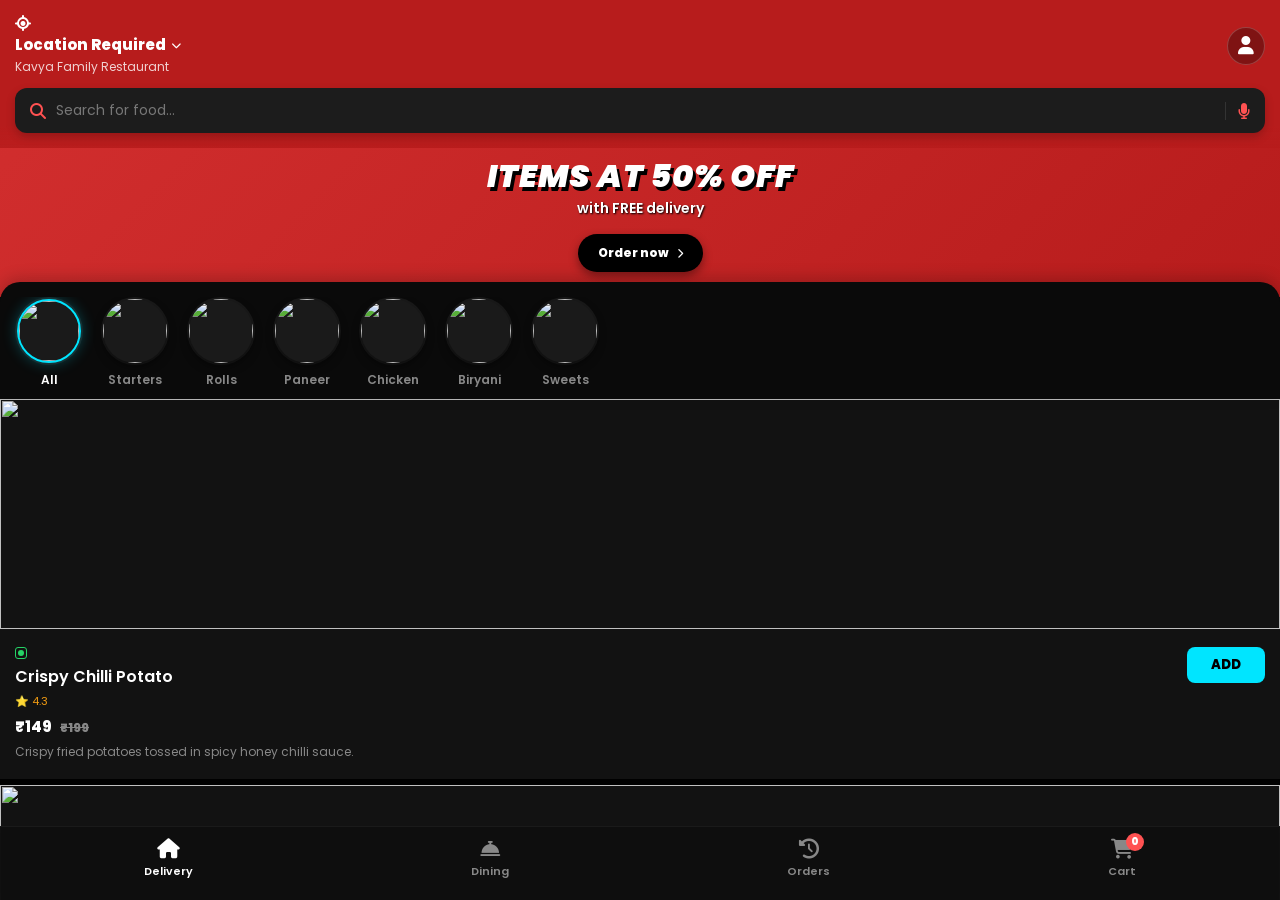
==== index.html @ e659b4d7 "Update index.html" ====
<!DOCTYPE html>
<html lang="hi">
<head>
    <meta charset="UTF-8">
    <meta name="viewport" content="width=device-width, initial-scale=1.0, maximum-scale=1.0, user-scalable=no">
    <title>Kavya Family Restaurant | Powered by LEGEND</title>
    <link rel="stylesheet" href="style.css">
    <link href="https://fonts.googleapis.com/css2?family=Poppins:wght@300;400;600;800;900&display=swap" rel="stylesheet">
    <link rel="stylesheet" href="https://cdnjs.cloudflare.com/ajax/libs/font-awesome/6.4.0/css/all.min.css">
</head>
<body>
    <!-- GOLDEN SPLASH SCREEN -->
    <div id="splash-screen">
        <div class="splash-logo">
            <h1 class="pop-3d" style="color: var(--liquid-gold); font-size: 45px; margin: 0;">KAVYA</h1>
            <p style="color: var(--accent-neon); letter-spacing: 4px; font-size: 13px; font-weight: 800; margin-top: 5px;">VIP DINING EXPERIENCE</p>
        </div>
        <div class="loader-line"></div>
    </div>

    <div id="toast-container" class="toast-hidden"><span id="toast-message"></span></div>

    <!-- PAGE 1: HOME PAGE -->
    <div id="home-page" class="app-page active-page">
        <div class="hero-seamless-bg">
            <div class="top-sticky-header" id="main-header">
                <div class="header-top">
                    <div class="location-bar" onclick="requestLocation()">
                        <i class="fa-solid fa-location-crosshairs text-white"></i>
                        <div class="loc-text">
                            <span id="user-location">Tap to allow location <i class="fa-solid fa-chevron-down" style="font-size: 10px;"></i></span>
                            <p class="brand-name">Kavya Family Restaurant</p>
                        </div>
                    </div>
                    <div class="header-actions">
                        <div class="profile-icon" onclick="openPage('login-page')">
                            <i class="fa-solid fa-user"></i>
                        </div>
                    </div>
                </div>
                <div class="search-bar-container">
                    <div class="search-bar">
                        <i class="fa-solid fa-magnifying-glass search-icon"></i>
                        <input type="text" id="search-input" placeholder="Search for food..." onkeyup="filterMenu()">
                        <div class="mic-divider"></div>
                        <i class="fa-solid fa-microphone mic-icon"></i>
                    </div>
                </div>
            </div>

            <div class="banner-zone">
                <div class="banner-content">
                    <h2 class="pop-3d">ITEMS AT 50% OFF</h2>
                    <p class="banner-sub">with FREE delivery</p>
                    <button class="explore-btn" onclick="openPage('dining-page')">Order now <i class="fa-solid fa-chevron-right" style="font-size:10px;"></i></button>
                </div>
            </div>
        </div> 

        <div class="category-sticky-zone">
            <div class="category-scroll">
                <div class="category-item active" onclick="setCategory('All', this)"><div class="cat-icon"><img src="https://images.unsplash.com/photo-1555939594-58d7cb561ad1?w=200&q=80"></div><span>All</span></div>
                <div class="category-item" onclick="setCategory('Starters', this)"><div class="cat-icon"><img src="https://raw.githubusercontent.com/atishkumar3490-tech/Menu.LEGEND-tier/refs/heads/main/cat-starter-1.jpg"></div><span>Starters</span></div>
                <div class="category-item" onclick="setCategory('Rolls', this)"><div class="cat-icon"><img src="https://raw.githubusercontent.com/atishkumar3490-tech/Menu.LEGEND-tier/refs/heads/main/cat-rolls-1.jpg"></div><span>Rolls</span></div>
                <div class="category-item" onclick="setCategory('Paneer', this)"><div class="cat-icon"><img src="https://raw.githubusercontent.com/atishkumar3490-tech/Menu.LEGEND-tier/refs/heads/main/cat-paneer-1.jpg"></div><span>Paneer</span></div>
                <div class="category-item" onclick="setCategory('Chicken', this)"><div class="cat-icon"><img src="https://raw.githubusercontent.com/atishkumar3490-tech/Menu.LEGEND-tier/refs/heads/main/cat-chicken-1.jpg"></div><span>Chicken</span></div>
                <div class="category-item" onclick="setCategory('Biryani', this)"><div class="cat-icon"><img src="https://raw.githubusercontent.com/atishkumar3490-tech/Menu.LEGEND-tier/refs/heads/main/cat-biryani-1.jpg"></div><span>Biryani</span></div>
                <div class="category-item" onclick="setCategory('Sweets', this)"><div class="cat-icon"><img src="https://raw.githubusercontent.com/atishkumar3490-tech/Menu.LEGEND-tier/refs/heads/main/cat-sweet-1.jpg"></div><span>Sweets</span></div>
            </div>
        </div>

        <main class="menu-container" id="menu-items"></main>

        <div class="vip-footer">
            <a href="https://www.instagram.com/kavyafamilyrestaurant" target="_blank" class="insta-link"><i class="fa-brands fa-instagram"></i> Follow us on Instagram</a>
            <div class="powered-by-footer" style="margin-top: 15px;">POWERED BY <span class="legend-text">LEGEND</span></div>
        </div>
        <div style="height: 100px;"></div>
    </div> 

    <!-- PAGE 2: DINING PAGE (Full Canvas) -->
    <div id="dining-page" class="app-page right-slide-page">
        <div class="page-header">
            <i class="fa-solid fa-arrow-left back-btn" onclick="closePage('dining-page')"></i>
            <h2>Dine-In Booking</h2>
            <div class="profile-icon" onclick="openPage('login-page')" style="width:30px; height:30px; font-size:14px;"><i class="fa-solid fa-user"></i></div>
        </div>
        <div class="page-scroll-content">
            <!-- Full width canvas -->
            <div class="canvas-slide" style="background: linear-gradient(135deg, #0f2027, #2c5364); padding: 40px 10px; width: 100%;">
                <div class="canvas-content text-center">
                    <h3 class="pop-3d" style="color:var(--liquid-gold); font-size:32px;">DINING CARNIVAL</h3>
                    <p style="color:#fff; font-size:14px; margin-top:5px; font-weight:600;">Reserve your VIP table now.</p>
                </div>
            </div>
            
            <h3 style="padding: 20px 20px 5px; font-size: 18px;">Select a Table</h3>
            <div class="table-grid" style="padding: 10px 20px; display: grid; grid-template-columns: 1fr 1fr; gap: 15px;">
                <div class="table-card" style="background:#111; padding:15px; border-radius:10px; border:1px solid #333;">
                    <h4 style="color:#fff; margin-bottom:5px;">Table 1 <span style="background:rgba(37,211,102,0.15); color:var(--veg-green); padding:2px 6px; font-size:10px; border-radius:4px; float:right;">Avail</span></h4>
                    <p style="color:#888; font-size:12px;">2 Seater</p>
                </div>
                <div class="table-card" style="background:#111; padding:15px; border-radius:10px; border:1px solid #333;">
                    <h4 style="color:#fff; margin-bottom:5px;">Table 2 <span style="background:rgba(37,211,102,0.15); color:var(--veg-green); padding:2px 6px; font-size:10px; border-radius:4px; float:right;">Avail</span></h4>
                    <p style="color:#888; font-size:12px;">4 Seater</p>
                </div>
                <div class="table-card" style="background:#111; padding:15px; border-radius:10px; border:1px solid #333;">
                    <h4 style="color:#fff; margin-bottom:5px;">Family <span style="background:rgba(37,211,102,0.15); color:var(--veg-green); padding:2px 6px; font-size:10px; border-radius:4px; float:right;">Avail</span></h4>
                    <p style="color:#888; font-size:12px;">Max 10 Guests</p>
                </div>
                <div class="table-card" style="background:#111; padding:15px; border-radius:10px; border:1px solid #333;">
                    <h4 style="color:#fff; margin-bottom:5px;">VIP Lounge <span style="background:rgba(226,55,68,0.15); color:#E23744; padding:2px 6px; font-size:10px; border-radius:4px; float:right;">Booked</span></h4>
                    <p style="color:#888; font-size:12px;">Exclusive</p>
                </div>
            </div>
            <div style="padding: 20px;">
                <button style="width:100%; background:var(--liquid-gold); color:#000; padding:14px; border-radius:8px; font-weight:900; border:none; font-size:15px;" onclick="alert('Booking request sent to owner!')">Confirm Reservation</button>
            </div>
        </div>
    </div>

    <!-- PAGE 3: CART PAGE -->
    <div id="cart-page" class="app-page right-slide-page">
        <div class="page-header">
            <i class="fa-solid fa-arrow-left back-btn" onclick="closePage('cart-page')"></i>
            <h2>Checkout</h2>
            <div style="width: 24px;"></div>
        </div>
        <div class="page-scroll-content" style="padding: 20px;" id="cart-items-container"></div>
    </div>

    <!-- PAGE 4: LOGIN / PROFILE PAGE -->
    <div id="login-page" class="app-page right-slide-page">
        <div class="page-header">
            <i class="fa-solid fa-arrow-left back-btn" onclick="closePage('login-page')"></i>
            <h2>VIP Access</h2>
            <div style="width: 24px;"></div>
        </div>
        <div class="page-scroll-content" style="padding: 30px 20px;" id="login-form-container">
            <div style="text-align:center; margin-bottom: 30px;">
                <h1 style="color: var(--liquid-gold); font-size: 32px; font-weight: 900; margin: 0;">KAVYA</h1>
                <p style="color: var(--accent-neon); letter-spacing: 2px; font-size: 12px;">LOGIN REQUIRED TO ORDER</p>
            </div>
            <input type="text" id="user-name" class="custom-input" placeholder="Enter Full Name (Required)" style="width:100%; background:#111; color:#fff; padding:14px; border:1px solid #333; border-radius:8px; margin-bottom:15px;">
            <input type="tel" id="user-phone" class="custom-input" placeholder="10-Digit Mobile Number (Required)" maxlength="10" style="width:100%; background:#111; color:#fff; padding:14px; border:1px solid #333; border-radius:8px; margin-bottom:15px;">
            <button style="width:100%; background:var(--accent-neon); color:#000; font-weight:800; padding:14px; border:none; border-radius:8px;" onclick="saveUserLogin()">Continue Securely</button>
        </div>
    </div>

    <!-- BOTTOM TASKBAR -->
    <nav class="bottom-taskbar" id="smart-taskbar">
        <div class="nav-item active" onclick="openPage('home-page')"><i class="fa-solid fa-house"></i><span>Delivery</span></div>
        <div class="nav-item" onclick="openPage('dining-page')"><i class="fa-solid fa-bell-concierge"></i><span>Dining</span></div>
        <div class="nav-item cart-nav" onclick="openPage('cart-page')">
            <i class="fa-solid fa-cart-shopping"></i><span>Cart</span>
            <div class="cart-badge hidden" id="nav-cart-count">0</div>
        </div>
    </nav>

    <script src="app.js"></script>
</body>
</html>
---- style.css ----
:root {
    --bg-dark: #0a0a0a; 
    --text-main: #ffffff; 
    --text-muted: #888888; 
    --accent-neon: #00E5FF; 
    --liquid-gold: #D4AF37; 
    --zomato-red: #E23744;
    --veg-green: #25D366;
    --nonveg-red: #E23744;
}
* { margin: 0; padding: 0; box-sizing: border-box; font-family: 'Poppins', sans-serif; -webkit-tap-highlight-color: transparent; }
::-webkit-scrollbar { display: none !important; }
html, body { scrollbar-width: none; background-color: var(--bg-dark); color: var(--text-main); overflow-x: hidden; }

/* --- APP PAGES (Slide Transitions) --- */
.app-page { position: fixed; top: 0; left: 0; width: 100%; height: 100vh; background: var(--bg-dark); overflow-y: auto; overflow-x: hidden; z-index: 10; display: none; }
.active-page { display: block; z-index: 10; }
.right-slide-page { display: block; transform: translateX(100%); transition: transform 0.35s cubic-bezier(0.25, 0.8, 0.25, 1); z-index: 50; background: #0a0a0a; }
.right-slide-page.open { transform: translateX(0); box-shadow: -5px 0 20px rgba(0,0,0,0.8); }
.page-header { position: sticky; top: 0; display: flex; justify-content: space-between; align-items: center; padding: 15px 20px; background: rgba(10, 10, 10, 0.95); backdrop-filter: blur(10px); z-index: 100; border-bottom: 1px solid #1a1a1a; }
.page-header h2 { font-size: 16px; font-weight: 600; color: #fff; margin: 0; }
.back-btn { font-size: 20px; color: #fff; cursor: pointer; padding: 5px; }
.page-scroll-content { padding-bottom: 120px; }

/* --- SEAMLESS HERO ZONE --- */
.hero-seamless-bg { width: 100%; background: linear-gradient(135deg, #d32f2f, #b71c1c); position: relative; padding-bottom: 25px; }
.top-sticky-header { position: sticky; top: 0; z-index: 1000; background: linear-gradient(to bottom, rgba(183, 28, 28, 1) 85%, rgba(183, 28, 28, 0.9)); padding-top: 15px; }
.header-top { display: flex; justify-content: space-between; align-items: center; padding: 0 15px 12px; }
.location-bar { display: flex; flex-direction: column; cursor: pointer; }
.text-white { color: #fff; font-size: 16px; margin-bottom: 2px; }
.loc-text { display: flex; flex-direction: column; }
.loc-text span { font-size: 15px; font-weight: 800; color: #fff; display: flex; align-items: center; gap: 5px;}
.brand-name { font-size: 12px; color: rgba(255,255,255,0.8); margin-top: 2px; }
.profile-icon { width: 38px; height: 38px; border-radius: 50%; background: rgba(0,0,0,0.3); display: flex; justify-content: center; align-items: center; color: #fff; font-size: 18px; cursor: pointer; border: 1px solid rgba(255,255,255,0.2); }

/* --- SEARCH BAR --- */
.search-bar-container { padding: 0 15px 15px; }
.search-bar { display: flex; align-items: center; padding: 12px 15px; border-radius: 12px; background: #1c1c1c; box-shadow: 0 4px 10px rgba(0,0,0,0.2); }
.search-bar input { flex-grow: 1; background: transparent; border: none; color: #fff; margin-left: 10px; outline: none; font-size: 14px; }
.search-bar input::placeholder { color: #777; }
.search-icon { color: #ff5252; font-size: 16px; }
.mic-divider { width: 1px; height: 18px; background: #333; margin: 0 12px; }
.mic-icon { color: #ff5252; font-size: 16px; cursor: pointer; }

/* --- BANNER --- */
.banner-zone { text-align: center; padding: 10px 20px 0; }
.pop-3d { margin: 0; font-size: 32px; font-weight: 900; color:#fff; font-style: italic; letter-spacing: 1px; text-shadow: 3px 4px 0px #000; line-height: 1.1; }
.banner-sub { color: #fff; font-size: 14px; font-weight: 600; margin-top: 5px; text-shadow: 1px 1px 2px #000; }
.explore-btn { background: #000; color: #fff; font-weight: 800; font-size: 12px; padding: 10px 20px; border-radius: 25px; border: none; margin-top: 15px; cursor: pointer; display: inline-flex; align-items: center; gap: 8px; box-shadow: 0 4px 10px rgba(0,0,0,0.4); }

/* --- CATEGORIES --- */
.category-sticky-zone { position: sticky; top: 110px; z-index: 990; background: var(--bg-dark); padding: 15px 0 10px; border-radius: 20px 20px 0 0; margin-top: -15px; box-shadow: 0 -4px 15px rgba(0,0,0,0.2); }
.category-scroll { display: flex; gap: 18px; padding: 0 15px; overflow-x: auto; scroll-behavior: smooth; }
.category-item { display: flex; flex-direction: column; align-items: center; gap: 6px; min-width: 65px; cursor: pointer; }
.cat-icon { width: 68px; height: 68px; border-radius: 50%; padding: 2px; transition: 0.3s; background: #1a1a1a; }
.cat-icon img { width: 100%; height: 100%; border-radius: 50%; object-fit: cover; box-shadow: 0 4px 8px rgba(0,0,0,0.5); }
.category-item.active .cat-icon img { border: 2px solid var(--accent-neon); box-shadow: 0 0 15px rgba(0, 229, 255, 0.3); }
.category-item span { font-size: 12px; font-weight: 600; color: var(--text-muted); }
.category-item.active span { color: #fff; }

/* --- MENU CARDS --- */
.menu-container { padding: 0; background: var(--bg-dark); }
.premium-food-card { background: #121212; margin-bottom: 0; border-bottom: 6px solid #000; position: relative; width: 100%; }
.food-image-wrapper { width: 100%; height: 230px; }
.food-image-wrapper img { width: 100%; height: 100%; object-fit: cover; }
.food-info { padding: 18px 15px; }

/* --- TASKBAR --- */
.bottom-taskbar { position: fixed; bottom: 0; left: 0; width: 100%; background: rgba(15, 15, 15, 0.98); backdrop-filter: blur(10px); display: flex; justify-content: space-around; padding: 12px 5px 20px; border-top: 1px solid #1a1a1a; z-index: 999; transition: transform 0.3s cubic-bezier(0.25, 0.8, 0.25, 1), opacity 0.3s; transform-origin: bottom; }
.bottom-taskbar.shrink { transform: scale(0.85) translateY(15px); opacity: 0.85; }
.nav-item { display: flex; flex-direction: column; align-items: center; color: var(--text-muted); font-size: 11px; font-weight: 600; gap: 4px; position: relative; cursor: pointer;}
.nav-item i { font-size: 20px; }
.nav-item.active { color: #fff; }
.cart-badge { position: absolute; top: -6px; right: -8px; background: #ff5252; color: #fff; font-size: 10px; font-weight: 900; width: 18px; height: 18px; border-radius: 50%; display: flex; justify-content: center; align-items: center; }

/* --- FOOTER & TOAST --- */
.vip-footer { text-align: center; padding: 30px 20px; background: var(--bg-dark); }
.legend-text { color: var(--liquid-gold); font-weight: 900; letter-spacing: 3px; }
.powered-by-footer { font-size: 11px; color: var(--text-muted); letter-spacing: 2px; margin-bottom: 15px;}
.insta-link { display: inline-block; padding: 10px 20px; background: linear-gradient(45deg, #f09433, #e6683c, #dc2743, #cc2366, #bc1888); color: white; text-decoration: none; border-radius: 25px; font-size: 12px; font-weight: 600; box-shadow: 0 4px 10px rgba(0,0,0,0.3); }

#toast-container { position: fixed; top: 20px; left: 50%; transform: translateX(-50%); background: #111; border: 1px solid var(--accent-neon); padding: 12px 25px; border-radius: 30px; font-size: 12px; font-weight: 600; z-index: 9999; opacity: 0; display: flex; align-items: center; transition: opacity 0.3s, transform 0.3s; pointer-events: none; }
#toast-container.show { opacity: 1; transform: translateX(-50%) translateY(10px); }
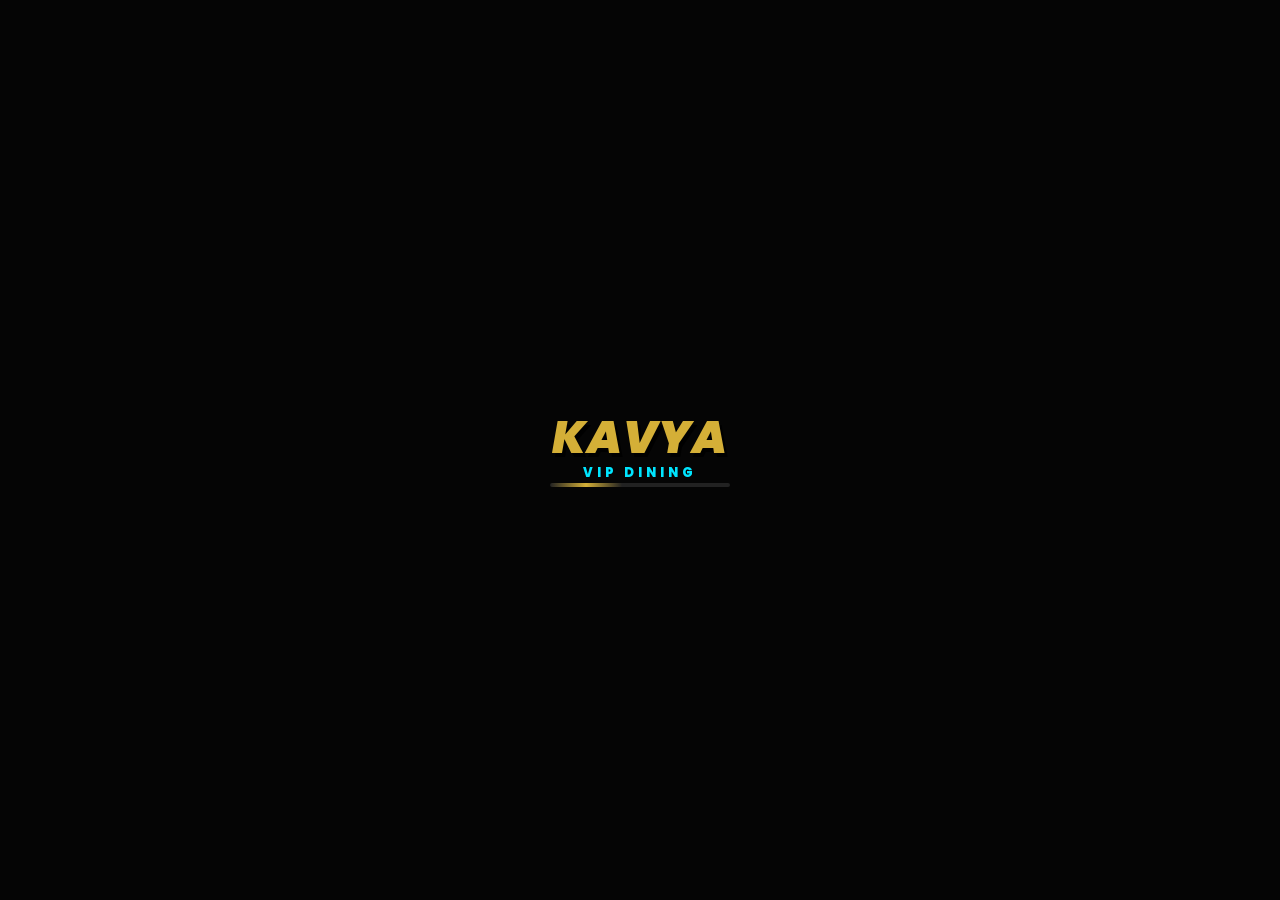
==== commit 8eab3dcb: "Update index.html" ====
--- a/index.html
+++ b/index.html
@@ -3,26 +3,51 @@
 <head>
     <meta charset="UTF-8">
     <meta name="viewport" content="width=device-width, initial-scale=1.0, maximum-scale=1.0, user-scalable=no">
-    <title>Kavya Family Restaurant | Powered by LEGEND</title>
+    <title>Kavya Family Restaurant</title>
     <link rel="stylesheet" href="style.css">
-    <link href="https://fonts.googleapis.com/css2?family=Poppins:wght@300;400;600;800;900&display=swap" rel="stylesheet">
+    <link href="https://fonts.googleapis.com/css2?family=Poppins:wght@400;600;800;900&display=swap" rel="stylesheet">
     <link rel="stylesheet" href="https://cdnjs.cloudflare.com/ajax/libs/font-awesome/6.4.0/css/all.min.css">
 </head>
 <body>
+    <!-- AURORA GLOW BACKGROUND -->
+    <div class="aurora-bg"></div>
+
     <!-- GOLDEN SPLASH SCREEN -->
     <div id="splash-screen">
-        <div class="splash-logo">
-            <h1 class="pop-3d" style="color: var(--liquid-gold); font-size: 45px; margin: 0;">KAVYA</h1>
-            <p style="color: var(--accent-neon); letter-spacing: 4px; font-size: 13px; font-weight: 800; margin-top: 5px;">VIP DINING EXPERIENCE</p>
+        <h1 class="pop-3d" style="color: var(--liquid-gold); font-size: 45px; margin: 0;">KAVYA</h1>
+        <p style="color: var(--accent-neon); letter-spacing: 4px; font-size: 13px; font-weight: 800;">VIP DINING</p>
+        <div class="loader-line"></div>
+    </div>
+
+    <!-- COIN CELEBRATION POPUP -->
+    <div id="coin-celebration" class="hidden">
+        <div class="celebration-box">
+            <i class="fa-solid fa-gem" style="font-size: 50px; color: var(--liquid-gold); margin-bottom: 15px; animation: bounce 1s infinite;"></i>
+            <h2 style="color: #fff; font-weight: 900; font-size: 24px; margin-bottom: 5px;">CONGRATULATIONS!</h2>
+            <p style="color: var(--text-muted); font-size: 14px;">You earned <span id="earned-coins" style="color: var(--accent-neon); font-weight: 800; font-size: 18px;">0</span> Kavya Coins!</p>
+            <button onclick="document.getElementById('coin-celebration').classList.add('hidden')" style="margin-top: 20px; background: var(--liquid-gold); border: none; padding: 10px 20px; border-radius: 8px; font-weight: 900;">Awesome</button>
         </div>
-        <div class="loader-line"></div>
+    </div>
+
+    <!-- FLAVOR SLIDER (SPICE LEVEL) POPUP -->
+    <div id="flavor-slider-modal" class="hidden">
+        <div class="flavor-box">
+            <h3 style="color:#fff; margin-bottom:5px;">Customize Flavor</h3>
+            <p style="font-size:12px; color:#888; margin-bottom:15px;">Set spice level for your dish.</p>
+            <div style="display:flex; justify-content:space-between; gap:10px; margin-bottom:20px;">
+                <div class="spice-btn active" onclick="setSpice(this, 'Mild')">Mild 🌿</div>
+                <div class="spice-btn" onclick="setSpice(this, 'Medium')">Medium 🌶️</div>
+                <div class="spice-btn" onclick="setSpice(this, 'Fire')">Fire 🔥</div>
+            </div>
+            <button id="confirm-flavor-btn" class="primary-btn">Add to Cart</button>
+        </div>
     </div>
 
     <div id="toast-container" class="toast-hidden"><span id="toast-message"></span></div>
 
     <!-- PAGE 1: HOME PAGE -->
     <div id="home-page" class="app-page active-page">
-        <div class="hero-seamless-bg">
+        <div class="zomato-red-bg">
             <div class="top-sticky-header" id="main-header">
                 <div class="header-top">
                     <div class="location-bar" onclick="requestLocation()">
@@ -32,122 +57,91 @@
                             <p class="brand-name">Kavya Family Restaurant</p>
                         </div>
                     </div>
-                    <div class="header-actions">
-                        <div class="profile-icon" onclick="openPage('login-page')">
-                            <i class="fa-solid fa-user"></i>
-                        </div>
+                    <div class="profile-icon" onclick="openPage('login-page')">
+                        <img id="nav-profile-pic" src="https://via.placeholder.com/150/111/888?text=VIP" style="width:100%; height:100%; border-radius:50%; object-fit:cover;">
                     </div>
                 </div>
                 <div class="search-bar-container">
                     <div class="search-bar">
                         <i class="fa-solid fa-magnifying-glass search-icon"></i>
-                        <input type="text" id="search-input" placeholder="Search for food..." onkeyup="filterMenu()">
+                        <input type="text" class="search-input search-input-rotate" placeholder="Search for food..." onkeyup="filterMenu()">
                         <div class="mic-divider"></div>
                         <i class="fa-solid fa-microphone mic-icon"></i>
                     </div>
                 </div>
             </div>
 
+            <!-- BESPOKE GREETING -->
+            <div id="dynamic-greeting" style="padding: 15px 20px 0; font-size: 14px; font-weight: 600; color: rgba(255,255,255,0.9);">
+                <!-- JS will inject personalized greeting here -->
+            </div>
+
             <div class="banner-zone">
-                <div class="banner-content">
-                    <h2 class="pop-3d">ITEMS AT 50% OFF</h2>
-                    <p class="banner-sub">with FREE delivery</p>
-                    <button class="explore-btn" onclick="openPage('dining-page')">Order now <i class="fa-solid fa-chevron-right" style="font-size:10px;"></i></button>
-                </div>
+                <h2 class="burst-text">ITEMS AT 50% OFF</h2>
+                <p style="color: #fff; font-weight: 600; margin-top: 5px; font-size: 14px;">with FREE delivery</p>
+                <div class="order-now-pill" onclick="document.getElementById('menu-items').scrollIntoView({behavior: 'smooth'})">Order now <i class="fa-solid fa-chevron-right"></i></div>
             </div>
         </div> 
 
         <div class="category-sticky-zone">
             <div class="category-scroll">
                 <div class="category-item active" onclick="setCategory('All', this)"><div class="cat-icon"><img src="https://images.unsplash.com/photo-1555939594-58d7cb561ad1?w=200&q=80"></div><span>All</span></div>
-                <div class="category-item" onclick="setCategory('Starters', this)"><div class="cat-icon"><img src="https://raw.githubusercontent.com/atishkumar3490-tech/Menu.LEGEND-tier/refs/heads/main/cat-starter-1.jpg"></div><span>Starters</span></div>
-                <div class="category-item" onclick="setCategory('Rolls', this)"><div class="cat-icon"><img src="https://raw.githubusercontent.com/atishkumar3490-tech/Menu.LEGEND-tier/refs/heads/main/cat-rolls-1.jpg"></div><span>Rolls</span></div>
-                <div class="category-item" onclick="setCategory('Paneer', this)"><div class="cat-icon"><img src="https://raw.githubusercontent.com/atishkumar3490-tech/Menu.LEGEND-tier/refs/heads/main/cat-paneer-1.jpg"></div><span>Paneer</span></div>
-                <div class="category-item" onclick="setCategory('Chicken', this)"><div class="cat-icon"><img src="https://raw.githubusercontent.com/atishkumar3490-tech/Menu.LEGEND-tier/refs/heads/main/cat-chicken-1.jpg"></div><span>Chicken</span></div>
-                <div class="category-item" onclick="setCategory('Biryani', this)"><div class="cat-icon"><img src="https://raw.githubusercontent.com/atishkumar3490-tech/Menu.LEGEND-tier/refs/heads/main/cat-biryani-1.jpg"></div><span>Biryani</span></div>
-                <div class="category-item" onclick="setCategory('Sweets', this)"><div class="cat-icon"><img src="https://raw.githubusercontent.com/atishkumar3490-tech/Menu.LEGEND-tier/refs/heads/main/cat-sweet-1.jpg"></div><span>Sweets</span></div>
+                <div class="category-item" onclick="setCategory('Biryani', this)"><div class="cat-icon"><img src="https://images.unsplash.com/photo-1563379091339-03b21ab4a4f8?w=200&q=80"></div><span>Biryani</span></div>
+                <div class="category-item" onclick="setCategory('Curries', this)"><div class="cat-icon"><img src="https://images.unsplash.com/photo-1585937421612-70a008356fbe?w=200&q=80"></div><span>Curries</span></div>
+                <div class="category-item" onclick="setCategory('Rolls', this)"><div class="cat-icon"><img src="https://images.unsplash.com/photo-1549110781-79b88f343f7a?w=200&q=80"></div><span>Rolls</span></div>
+                <div class="category-item" onclick="setCategory('Sweets', this)"><div class="cat-icon"><img src="https://images.unsplash.com/photo-1596450514735-3b9ffef74c43?w=200&q=80"></div><span>Sweets</span></div>
             </div>
         </div>
 
-        <main class="menu-container" id="menu-items"></main>
-
-        <div class="vip-footer">
-            <a href="https://www.instagram.com/kavyafamilyrestaurant" target="_blank" class="insta-link"><i class="fa-brands fa-instagram"></i> Follow us on Instagram</a>
-            <div class="powered-by-footer" style="margin-top: 15px;">POWERED BY <span class="legend-text">LEGEND</span></div>
-        </div>
+        <!-- WIDE IMAGES CONTAINER -->
+        <main class="menu-container-wide" id="menu-items"></main>
         <div style="height: 100px;"></div>
     </div> 
 
-    <!-- PAGE 2: DINING PAGE (Full Canvas) -->
+    <!-- PAGE 2: DINING PAGE -->
     <div id="dining-page" class="app-page right-slide-page">
-        <div class="page-header">
-            <i class="fa-solid fa-arrow-left back-btn" onclick="closePage('dining-page')"></i>
-            <h2>Dine-In Booking</h2>
-            <div class="profile-icon" onclick="openPage('login-page')" style="width:30px; height:30px; font-size:14px;"><i class="fa-solid fa-user"></i></div>
+        <div class="zomato-dark-header">
+            <div class="header-top">
+                <i class="fa-solid fa-arrow-left back-btn" onclick="closePage('dining-page')"></i>
+                <div class="location-bar" style="flex:1; margin-left:15px;"><span style="color:#fff; font-weight:800; font-size:15px;">Dining Carnival</span></div>
+            </div>
+            <div class="search-bar-container">
+                <div class="search-bar"><i class="fa-solid fa-magnifying-glass search-icon"></i><input type="text" class="search-input" placeholder="Search moods..."><div class="mic-divider"></div><i class="fa-solid fa-microphone mic-icon"></i></div>
+            </div>
         </div>
         <div class="page-scroll-content">
-            <!-- Full width canvas -->
-            <div class="canvas-slide" style="background: linear-gradient(135deg, #0f2027, #2c5364); padding: 40px 10px; width: 100%;">
-                <div class="canvas-content text-center">
-                    <h3 class="pop-3d" style="color:var(--liquid-gold); font-size:32px;">DINING CARNIVAL</h3>
-                    <p style="color:#fff; font-size:14px; margin-top:5px; font-weight:600;">Reserve your VIP table now.</p>
+            <div class="canvas-slide" style="background: url('https://images.unsplash.com/photo-1517248135467-4c7edcad34c4?w=800&q=80') center/cover; padding: 60px 20px; width: 100%; position:relative;">
+                <div style="position:absolute; top:0; left:0; width:100%; height:100%; background:rgba(0,0,0,0.6);"></div>
+                <div class="canvas-content text-center" style="position:relative; z-index:2;">
+                    <h3 class="pop-3d" style="color:var(--liquid-gold); font-size:35px;">BOOK A TABLE</h3>
+                    <p style="color:#fff; font-size:14px; margin-top:5px; font-weight:600;">Extra ₹175 OFF on first booking</p>
                 </div>
             </div>
-            
-            <h3 style="padding: 20px 20px 5px; font-size: 18px;">Select a Table</h3>
+            <h3 style="padding: 20px 20px 5px; font-size: 18px; color:#fff;">What's the mood?</h3>
             <div class="table-grid" style="padding: 10px 20px; display: grid; grid-template-columns: 1fr 1fr; gap: 15px;">
-                <div class="table-card" style="background:#111; padding:15px; border-radius:10px; border:1px solid #333;">
-                    <h4 style="color:#fff; margin-bottom:5px;">Table 1 <span style="background:rgba(37,211,102,0.15); color:var(--veg-green); padding:2px 6px; font-size:10px; border-radius:4px; float:right;">Avail</span></h4>
-                    <p style="color:#888; font-size:12px;">2 Seater</p>
-                </div>
-                <div class="table-card" style="background:#111; padding:15px; border-radius:10px; border:1px solid #333;">
-                    <h4 style="color:#fff; margin-bottom:5px;">Table 2 <span style="background:rgba(37,211,102,0.15); color:var(--veg-green); padding:2px 6px; font-size:10px; border-radius:4px; float:right;">Avail</span></h4>
-                    <p style="color:#888; font-size:12px;">4 Seater</p>
-                </div>
-                <div class="table-card" style="background:#111; padding:15px; border-radius:10px; border:1px solid #333;">
-                    <h4 style="color:#fff; margin-bottom:5px;">Family <span style="background:rgba(37,211,102,0.15); color:var(--veg-green); padding:2px 6px; font-size:10px; border-radius:4px; float:right;">Avail</span></h4>
-                    <p style="color:#888; font-size:12px;">Max 10 Guests</p>
-                </div>
-                <div class="table-card" style="background:#111; padding:15px; border-radius:10px; border:1px solid #333;">
-                    <h4 style="color:#fff; margin-bottom:5px;">VIP Lounge <span style="background:rgba(226,55,68,0.15); color:#E23744; padding:2px 6px; font-size:10px; border-radius:4px; float:right;">Booked</span></h4>
-                    <p style="color:#888; font-size:12px;">Exclusive</p>
-                </div>
-            </div>
-            <div style="padding: 20px;">
-                <button style="width:100%; background:var(--liquid-gold); color:#000; padding:14px; border-radius:8px; font-weight:900; border:none; font-size:15px;" onclick="alert('Booking request sent to owner!')">Confirm Reservation</button>
+                <div class="mood-card" onclick="alert('Table Requested!')"><h4>Family Dining</h4><p>Max 6 Guests</p></div>
+                <div class="mood-card" onclick="alert('Table Requested!')"><h4>Cozy Couples</h4><p>2 Seater VIP</p></div>
             </div>
         </div>
     </div>
 
     <!-- PAGE 3: CART PAGE -->
     <div id="cart-page" class="app-page right-slide-page">
-        <div class="page-header">
-            <i class="fa-solid fa-arrow-left back-btn" onclick="closePage('cart-page')"></i>
-            <h2>Checkout</h2>
-            <div style="width: 24px;"></div>
-        </div>
-        <div class="page-scroll-content" style="padding: 20px;" id="cart-items-container"></div>
-    </div>
-
-    <!-- PAGE 4: LOGIN / PROFILE PAGE -->
-    <div id="login-page" class="app-page right-slide-page">
-        <div class="page-header">
-            <i class="fa-solid fa-arrow-left back-btn" onclick="closePage('login-page')"></i>
-            <h2>VIP Access</h2>
-            <div style="width: 24px;"></div>
-        </div>
-        <div class="page-scroll-content" style="padding: 30px 20px;" id="login-form-container">
-            <div style="text-align:center; margin-bottom: 30px;">
-                <h1 style="color: var(--liquid-gold); font-size: 32px; font-weight: 900; margin: 0;">KAVYA</h1>
-                <p style="color: var(--accent-neon); letter-spacing: 2px; font-size: 12px;">LOGIN REQUIRED TO ORDER</p>
-            </div>
-            <input type="text" id="user-name" class="custom-input" placeholder="Enter Full Name (Required)" style="width:100%; background:#111; color:#fff; padding:14px; border:1px solid #333; border-radius:8px; margin-bottom:15px;">
-            <input type="tel" id="user-phone" class="custom-input" placeholder="10-Digit Mobile Number (Required)" maxlength="10" style="width:100%; background:#111; color:#fff; padding:14px; border:1px solid #333; border-radius:8px; margin-bottom:15px;">
-            <button style="width:100%; background:var(--accent-neon); color:#000; font-weight:800; padding:14px; border:none; border-radius:8px;" onclick="saveUserLogin()">Continue Securely</button>
+        <div class="page-header"><i class="fa-solid fa-arrow-left back-btn" onclick="closePage('cart-page')"></i><h2>Checkout</h2><div style="width: 24px;"></div></div>
+        <div class="page-scroll-content" style="padding: 20px;">
+            <div id="cart-items-container"></div>
+            <!-- BILLING DETAILS JS WILL INJECT HERE -->
         </div>
     </div>
 
-    <!-- BOTTOM TASKBAR -->
+    <!-- PAGE 4: LOGIN / PROFILE -->
+    <div id="login-page" class="app-page right-slide-page">
+        <div class="page-header"><i class="fa-solid fa-arrow-left back-btn" onclick="closePage('login-page')"></i><h2>VIP Access</h2><div style="width: 24px;"></div></div>
+        <div class="page-scroll-content" style="padding: 30px 20px;" id="login-form-container">
+            <!-- Handled by JS -->
+        </div>
+    </div>
+
     <nav class="bottom-taskbar" id="smart-taskbar">
         <div class="nav-item active" onclick="openPage('home-page')"><i class="fa-solid fa-house"></i><span>Delivery</span></div>
         <div class="nav-item" onclick="openPage('dining-page')"><i class="fa-solid fa-bell-concierge"></i><span>Dining</span></div>
@@ -156,7 +150,6 @@
             <div class="cart-badge hidden" id="nav-cart-count">0</div>
         </div>
     </nav>
-
     <script src="app.js"></script>
 </body>
 </html>
--- a/style.css
+++ b/style.css
@@ -1,18 +1,21 @@
 :root {
-    --bg-dark: #0a0a0a; 
-    --text-main: #ffffff; 
-    --text-muted: #888888; 
-    --accent-neon: #00E5FF; 
-    --liquid-gold: #D4AF37; 
-    --zomato-red: #E23744;
-    --veg-green: #25D366;
-    --nonveg-red: #E23744;
+    --bg-dark: #0a0a0a; --text-main: #ffffff; --text-muted: #888888; 
+    --accent-neon: #00E5FF; --liquid-gold: #D4AF37; 
+    --zomato-red: #E23744; --veg-green: #25D366; --nonveg-red: #E23744;
 }
 * { margin: 0; padding: 0; box-sizing: border-box; font-family: 'Poppins', sans-serif; -webkit-tap-highlight-color: transparent; }
 ::-webkit-scrollbar { display: none !important; }
 html, body { scrollbar-width: none; background-color: var(--bg-dark); color: var(--text-main); overflow-x: hidden; }
 
-/* --- APP PAGES (Slide Transitions) --- */
+/* Splash Screen */
+#splash-screen { position: fixed; top: 0; left: 0; width: 100%; height: 100vh; background: #050505; z-index: 999999; display: flex; flex-direction: column; justify-content: center; align-items: center; transition: opacity 0.5s ease, visibility 0.5s; }
+.splash-logo { text-align: center; margin-bottom: 40px; animation: pulseGold 1.5s infinite alternate; }
+.loader-line { width: 180px; height: 4px; background: #222; border-radius: 5px; overflow: hidden; position: relative; }
+.loader-line::after { content: ''; position: absolute; top: 0; left: 0; width: 40%; height: 100%; background: linear-gradient(90deg, transparent, var(--liquid-gold), transparent); animation: loadBar 1s infinite ease-in-out alternate; }
+@keyframes pulseGold { 0% { transform: scale(0.95); text-shadow: 0 0 10px rgba(212,175,55,0.2); } 100% { transform: scale(1.05); text-shadow: 0 0 30px rgba(212,175,55,0.8); } }
+@keyframes loadBar { 0% { left: -40%; } 100% { left: 100%; } }
+
+/* App Pages */
 .app-page { position: fixed; top: 0; left: 0; width: 100%; height: 100vh; background: var(--bg-dark); overflow-y: auto; overflow-x: hidden; z-index: 10; display: none; }
 .active-page { display: block; z-index: 10; }
 .right-slide-page { display: block; transform: translateX(100%); transition: transform 0.35s cubic-bezier(0.25, 0.8, 0.25, 1); z-index: 50; background: #0a0a0a; }
@@ -22,9 +25,12 @@
 .back-btn { font-size: 20px; color: #fff; cursor: pointer; padding: 5px; }
 .page-scroll-content { padding-bottom: 120px; }
 
-/* --- SEAMLESS HERO ZONE --- */
-.hero-seamless-bg { width: 100%; background: linear-gradient(135deg, #d32f2f, #b71c1c); position: relative; padding-bottom: 25px; }
-.top-sticky-header { position: sticky; top: 0; z-index: 1000; background: linear-gradient(to bottom, rgba(183, 28, 28, 1) 85%, rgba(183, 28, 28, 0.9)); padding-top: 15px; }
+/* Zomato Header & Search */
+.hero-seamless-bg { width: 100%; background: linear-gradient(135deg, #cb202d, #a21a24); position: relative; padding-bottom: 25px; }
+.top-sticky-header { position: sticky; top: 0; z-index: 1000; background: linear-gradient(to bottom, rgba(162, 26, 36, 1) 85%, rgba(162, 26, 36, 0.9)); padding-top: 15px; transition: all 0.3s ease; }
+.top-sticky-header.scrolled { background: rgba(162, 26, 36, 0.98); backdrop-filter: blur(10px); padding-top: 5px; box-shadow: 0 4px 15px rgba(0,0,0,0.6); border-bottom: 1px solid rgba(255,255,255,0.1); }
+.top-sticky-header.scrolled .header-top { display: none; }
+.top-sticky-header.scrolled .search-bar-container { padding: 10px 15px; }
 .header-top { display: flex; justify-content: space-between; align-items: center; padding: 0 15px 12px; }
 .location-bar { display: flex; flex-direction: column; cursor: pointer; }
 .text-white { color: #fff; font-size: 16px; margin-bottom: 2px; }
@@ -32,52 +38,47 @@
 .loc-text span { font-size: 15px; font-weight: 800; color: #fff; display: flex; align-items: center; gap: 5px;}
 .brand-name { font-size: 12px; color: rgba(255,255,255,0.8); margin-top: 2px; }
 .profile-icon { width: 38px; height: 38px; border-radius: 50%; background: rgba(0,0,0,0.3); display: flex; justify-content: center; align-items: center; color: #fff; font-size: 18px; cursor: pointer; border: 1px solid rgba(255,255,255,0.2); }
-
-/* --- SEARCH BAR --- */
 .search-bar-container { padding: 0 15px 15px; }
 .search-bar { display: flex; align-items: center; padding: 12px 15px; border-radius: 12px; background: #1c1c1c; box-shadow: 0 4px 10px rgba(0,0,0,0.2); }
 .search-bar input { flex-grow: 1; background: transparent; border: none; color: #fff; margin-left: 10px; outline: none; font-size: 14px; }
-.search-bar input::placeholder { color: #777; }
-.search-icon { color: #ff5252; font-size: 16px; }
+.search-icon, .mic-icon { color: var(--zomato-red); font-size: 16px; }
 .mic-divider { width: 1px; height: 18px; background: #333; margin: 0 12px; }
-.mic-icon { color: #ff5252; font-size: 16px; cursor: pointer; }
 
-/* --- BANNER --- */
+/* Banner */
 .banner-zone { text-align: center; padding: 10px 20px 0; }
 .pop-3d { margin: 0; font-size: 32px; font-weight: 900; color:#fff; font-style: italic; letter-spacing: 1px; text-shadow: 3px 4px 0px #000; line-height: 1.1; }
 .banner-sub { color: #fff; font-size: 14px; font-weight: 600; margin-top: 5px; text-shadow: 1px 1px 2px #000; }
-.explore-btn { background: #000; color: #fff; font-weight: 800; font-size: 12px; padding: 10px 20px; border-radius: 25px; border: none; margin-top: 15px; cursor: pointer; display: inline-flex; align-items: center; gap: 8px; box-shadow: 0 4px 10px rgba(0,0,0,0.4); }
+.explore-btn { background: #000; color: #fff; font-weight: 800; font-size: 12px; padding: 10px 20px; border-radius: 25px; border: none; margin-top: 15px; box-shadow: 0 4px 10px rgba(0,0,0,0.4); }
 
-/* --- CATEGORIES --- */
+/* Categories */
 .category-sticky-zone { position: sticky; top: 110px; z-index: 990; background: var(--bg-dark); padding: 15px 0 10px; border-radius: 20px 20px 0 0; margin-top: -15px; box-shadow: 0 -4px 15px rgba(0,0,0,0.2); }
 .category-scroll { display: flex; gap: 18px; padding: 0 15px; overflow-x: auto; scroll-behavior: smooth; }
 .category-item { display: flex; flex-direction: column; align-items: center; gap: 6px; min-width: 65px; cursor: pointer; }
 .cat-icon { width: 68px; height: 68px; border-radius: 50%; padding: 2px; transition: 0.3s; background: #1a1a1a; }
 .cat-icon img { width: 100%; height: 100%; border-radius: 50%; object-fit: cover; box-shadow: 0 4px 8px rgba(0,0,0,0.5); }
-.category-item.active .cat-icon img { border: 2px solid var(--accent-neon); box-shadow: 0 0 15px rgba(0, 229, 255, 0.3); }
+.category-item.active .cat-icon img { border: 2px solid var(--accent-neon); }
 .category-item span { font-size: 12px; font-weight: 600; color: var(--text-muted); }
 .category-item.active span { color: #fff; }
 
-/* --- MENU CARDS --- */
-.menu-container { padding: 0; background: var(--bg-dark); }
-.premium-food-card { background: #121212; margin-bottom: 0; border-bottom: 6px solid #000; position: relative; width: 100%; }
-.food-image-wrapper { width: 100%; height: 230px; }
+/* Menu Cards (Zomato Grid Style) */
+.menu-container { padding: 15px; background: var(--bg-dark); display: grid; grid-template-columns: 1fr 1fr; gap: 15px; }
+.premium-food-card { background: #121212; border-radius: 12px; overflow: hidden; position: relative; width: 100%; border: 1px solid #222; }
+.food-image-wrapper { width: 100%; height: 140px; }
 .food-image-wrapper img { width: 100%; height: 100%; object-fit: cover; }
-.food-info { padding: 18px 15px; }
+.food-info { padding: 12px; }
 
-/* --- TASKBAR --- */
-.bottom-taskbar { position: fixed; bottom: 0; left: 0; width: 100%; background: rgba(15, 15, 15, 0.98); backdrop-filter: blur(10px); display: flex; justify-content: space-around; padding: 12px 5px 20px; border-top: 1px solid #1a1a1a; z-index: 999; transition: transform 0.3s cubic-bezier(0.25, 0.8, 0.25, 1), opacity 0.3s; transform-origin: bottom; }
+/* Taskbar */
+.bottom-taskbar { position: fixed; bottom: 0; left: 0; width: 100%; background: rgba(15, 15, 15, 0.98); backdrop-filter: blur(10px); display: flex; justify-content: space-around; padding: 12px 5px 20px; border-top: 1px solid #1a1a1a; z-index: 999; transition: transform 0.3s cubic-bezier(0.25, 0.8, 0.25, 1); transform-origin: bottom; }
 .bottom-taskbar.shrink { transform: scale(0.85) translateY(15px); opacity: 0.85; }
 .nav-item { display: flex; flex-direction: column; align-items: center; color: var(--text-muted); font-size: 11px; font-weight: 600; gap: 4px; position: relative; cursor: pointer;}
 .nav-item i { font-size: 20px; }
 .nav-item.active { color: #fff; }
 .cart-badge { position: absolute; top: -6px; right: -8px; background: #ff5252; color: #fff; font-size: 10px; font-weight: 900; width: 18px; height: 18px; border-radius: 50%; display: flex; justify-content: center; align-items: center; }
 
-/* --- FOOTER & TOAST --- */
-.vip-footer { text-align: center; padding: 30px 20px; background: var(--bg-dark); }
+/* Footer & Toast */
+.vip-footer { text-align: center; padding: 30px 20px; background: var(--bg-dark); grid-column: span 2;}
 .legend-text { color: var(--liquid-gold); font-weight: 900; letter-spacing: 3px; }
 .powered-by-footer { font-size: 11px; color: var(--text-muted); letter-spacing: 2px; margin-bottom: 15px;}
-.insta-link { display: inline-block; padding: 10px 20px; background: linear-gradient(45deg, #f09433, #e6683c, #dc2743, #cc2366, #bc1888); color: white; text-decoration: none; border-radius: 25px; font-size: 12px; font-weight: 600; box-shadow: 0 4px 10px rgba(0,0,0,0.3); }
-
-#toast-container { position: fixed; top: 20px; left: 50%; transform: translateX(-50%); background: #111; border: 1px solid var(--accent-neon); padding: 12px 25px; border-radius: 30px; font-size: 12px; font-weight: 600; z-index: 9999; opacity: 0; display: flex; align-items: center; transition: opacity 0.3s, transform 0.3s; pointer-events: none; }
+.insta-link { display: inline-block; padding: 10px 20px; background: linear-gradient(45deg, #f09433, #e6683c, #dc2743, #cc2366, #bc1888); color: white; text-decoration: none; border-radius: 25px; font-size: 12px; font-weight: 600; }
+#toast-container { position: fixed; top: 20px; left: 50%; transform: translateX(-50%); background: #111; border: 1px solid var(--liquid-gold); padding: 12px 25px; border-radius: 30px; font-size: 12px; font-weight: 600; z-index: 9999; opacity: 0; display: flex; align-items: center; transition: opacity 0.3s, transform 0.3s; pointer-events: none; color:#fff;}
 #toast-container.show { opacity: 1; transform: translateX(-50%) translateY(10px); }
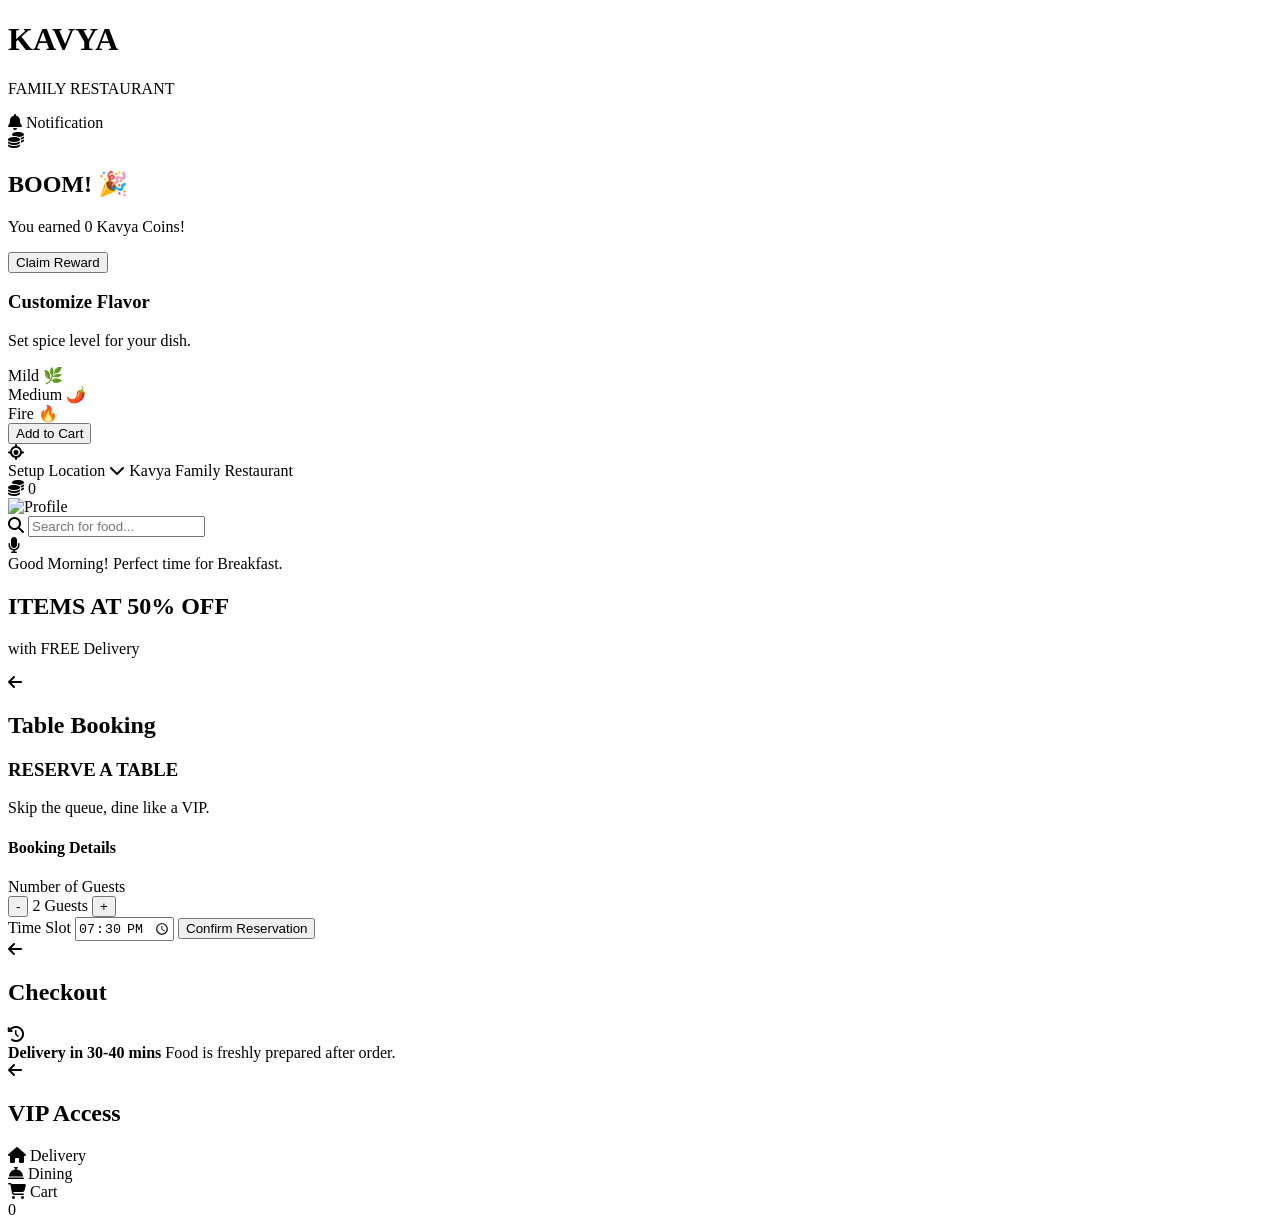
==== commit 9cfd5d39: "Update index.html" ====
--- a/index.html
+++ b/index.html
@@ -1,155 +1,238 @@
 <!DOCTYPE html>
-<html lang="hi">
+<html lang="en">
 <head>
     <meta charset="UTF-8">
-    <meta name="viewport" content="width=device-width, initial-scale=1.0, maximum-scale=1.0, user-scalable=no">
-    <title>Kavya Family Restaurant</title>
-    <link rel="stylesheet" href="style.css">
-    <link href="https://fonts.googleapis.com/css2?family=Poppins:wght@400;600;800;900&display=swap" rel="stylesheet">
+    <meta name="viewport" content="width=device-width, initial-scale=1.0, maximum-scale=1.0, user-scalable=no, viewport-fit=cover">
+    <title>Kavya Family Restaurant - Premium Dining</title>
+    
+    <!-- Fonts & Icons -->
+    <link href="https://fonts.googleapis.com/css2?family=Poppins:wght@300;400;500;600;700;800;900&display=swap" rel="stylesheet">
     <link rel="stylesheet" href="https://cdnjs.cloudflare.com/ajax/libs/font-awesome/6.4.0/css/all.min.css">
+    
+    <!-- Stylesheets (Modular) -->
+    <link rel="stylesheet" href="core.css">
+    <link rel="stylesheet" href="premium.css">
 </head>
 <body>
-    <!-- AURORA GLOW BACKGROUND -->
-    <div class="aurora-bg"></div>
-
-    <!-- GOLDEN SPLASH SCREEN -->
-    <div id="splash-screen">
-        <h1 class="pop-3d" style="color: var(--liquid-gold); font-size: 45px; margin: 0;">KAVYA</h1>
-        <p style="color: var(--accent-neon); letter-spacing: 4px; font-size: 13px; font-weight: 800;">VIP DINING</p>
-        <div class="loader-line"></div>
-    </div>
-
-    <!-- COIN CELEBRATION POPUP -->
-    <div id="coin-celebration" class="hidden">
-        <div class="celebration-box">
-            <i class="fa-solid fa-gem" style="font-size: 50px; color: var(--liquid-gold); margin-bottom: 15px; animation: bounce 1s infinite;"></i>
-            <h2 style="color: #fff; font-weight: 900; font-size: 24px; margin-bottom: 5px;">CONGRATULATIONS!</h2>
-            <p style="color: var(--text-muted); font-size: 14px;">You earned <span id="earned-coins" style="color: var(--accent-neon); font-weight: 800; font-size: 18px;">0</span> Kavya Coins!</p>
-            <button onclick="document.getElementById('coin-celebration').classList.add('hidden')" style="margin-top: 20px; background: var(--liquid-gold); border: none; padding: 10px 20px; border-radius: 8px; font-weight: 900;">Awesome</button>
-        </div>
-    </div>
-
-    <!-- FLAVOR SLIDER (SPICE LEVEL) POPUP -->
-    <div id="flavor-slider-modal" class="hidden">
-        <div class="flavor-box">
-            <h3 style="color:#fff; margin-bottom:5px;">Customize Flavor</h3>
-            <p style="font-size:12px; color:#888; margin-bottom:15px;">Set spice level for your dish.</p>
-            <div style="display:flex; justify-content:space-between; gap:10px; margin-bottom:20px;">
+
+    <!-- 1. SPLASH SCREEN (Golden Glow) -->
+    <div id="splash-screen" class="premium-splash">
+        <div class="splash-content">
+            <h1 class="brand-title-3d">KAVYA</h1>
+            <p class="brand-subtitle">FAMILY RESTAURANT</p>
+            <div class="shimmer-loader"></div>
+        </div>
+    </div>
+
+    <!-- 2. GLOBAL TOAST NOTIFICATION -->
+    <div id="toast-container" class="toast-hidden">
+        <div class="toast-content">
+            <i id="toast-icon" class="fa-solid fa-bell"></i>
+            <span id="toast-message">Notification</span>
+        </div>
+    </div>
+
+    <!-- 3. KAVYA COIN CELEBRATION (3D Overlay) -->
+    <div id="coin-celebration" class="glass-overlay hidden">
+        <div class="celebration-card bounce-in">
+            <div class="coin-3d-wrapper"><i class="fa-solid fa-coins"></i></div>
+            <h2 class="celeb-title">BOOM! 🎉</h2>
+            <p class="celeb-text">You earned <span id="earned-coins" class="neon-text">0</span> Kavya Coins!</p>
+            <button class="gold-gradient-btn mt-20" onclick="closePopup('coin-celebration')">Claim Reward</button>
+        </div>
+    </div>
+
+    <!-- 4. FLAVOR SLIDER (Apple Style Bottom Sheet) -->
+    <div id="flavor-slider-modal" class="glass-overlay hidden">
+        <div class="bottom-sheet slide-up">
+            <div class="sheet-handle"></div>
+            <h3>Customize Flavor</h3>
+            <p class="text-muted text-sm mb-15">Set spice level for your dish.</p>
+            <div class="spice-selector">
                 <div class="spice-btn active" onclick="setSpice(this, 'Mild')">Mild 🌿</div>
                 <div class="spice-btn" onclick="setSpice(this, 'Medium')">Medium 🌶️</div>
                 <div class="spice-btn" onclick="setSpice(this, 'Fire')">Fire 🔥</div>
             </div>
-            <button id="confirm-flavor-btn" class="primary-btn">Add to Cart</button>
-        </div>
-    </div>
-
-    <div id="toast-container" class="toast-hidden"><span id="toast-message"></span></div>
-
-    <!-- PAGE 1: HOME PAGE -->
+            <button id="confirm-flavor-btn" class="primary-btn mt-20">Add to Cart</button>
+        </div>
+    </div>
+
+
+    <!-- ==========================================
+         PAGE 1: MAIN HOME (Delivery)
+         ========================================== -->
     <div id="home-page" class="app-page active-page">
-        <div class="zomato-red-bg">
-            <div class="top-sticky-header" id="main-header">
-                <div class="header-top">
-                    <div class="location-bar" onclick="requestLocation()">
-                        <i class="fa-solid fa-location-crosshairs text-white"></i>
-                        <div class="loc-text">
-                            <span id="user-location">Tap to allow location <i class="fa-solid fa-chevron-down" style="font-size: 10px;"></i></span>
-                            <p class="brand-name">Kavya Family Restaurant</p>
+        <!-- Zomato Style Premium Header Zone -->
+        <div class="hero-red-zone">
+            
+            <!-- Sticky Smart Header -->
+            <header class="top-sticky-header" id="main-header">
+                <div class="header-top-row">
+                    <!-- GPS Location Area -->
+                    <div class="location-wrapper" onclick="requestLocation()">
+                        <i class="fa-solid fa-location-crosshairs loc-icon"></i>
+                        <div class="loc-details">
+                            <span class="loc-title" id="user-location">Setup Location <i class="fa-solid fa-chevron-down text-xs"></i></span>
+                            <span class="loc-subtitle">Kavya Family Restaurant</span>
                         </div>
                     </div>
-                    <div class="profile-icon" onclick="openPage('login-page')">
-                        <img id="nav-profile-pic" src="https://via.placeholder.com/150/111/888?text=VIP" style="width:100%; height:100%; border-radius:50%; object-fit:cover;">
-                    </div>
-                </div>
-                <div class="search-bar-container">
-                    <div class="search-bar">
+                    
+                    <!-- Profile & Coins -->
+                    <div class="header-actions">
+                        <div class="coin-pill" onclick="openPage('login-page')">
+                            <i class="fa-solid fa-coins"></i> <span id="top-coin-bal">0</span>
+                        </div>
+                        <div class="profile-avatar" onclick="openPage('login-page')">
+                            <img id="nav-profile-pic" src="https://via.placeholder.com/150/222/fff?text=VIP" alt="Profile">
+                        </div>
+                    </div>
+                </div>
+
+                <!-- Search Bar with Mic -->
+                <div class="search-container">
+                    <div class="smart-search-box">
                         <i class="fa-solid fa-magnifying-glass search-icon"></i>
-                        <input type="text" class="search-input search-input-rotate" placeholder="Search for food..." onkeyup="filterMenu()">
-                        <div class="mic-divider"></div>
+                        <input type="text" id="main-search" class="search-input" placeholder="Search for food..." onkeyup="filterMenu()">
+                        <div class="divider"></div>
                         <i class="fa-solid fa-microphone mic-icon"></i>
                     </div>
                 </div>
-            </div>
-
-            <!-- BESPOKE GREETING -->
-            <div id="dynamic-greeting" style="padding: 15px 20px 0; font-size: 14px; font-weight: 600; color: rgba(255,255,255,0.9);">
-                <!-- JS will inject personalized greeting here -->
-            </div>
-
-            <div class="banner-zone">
-                <h2 class="burst-text">ITEMS AT 50% OFF</h2>
-                <p style="color: #fff; font-weight: 600; margin-top: 5px; font-size: 14px;">with FREE delivery</p>
-                <div class="order-now-pill" onclick="document.getElementById('menu-items').scrollIntoView({behavior: 'smooth'})">Order now <i class="fa-solid fa-chevron-right"></i></div>
+            </header>
+
+            <!-- Dynamic Greeting -->
+            <div id="dynamic-greeting" class="bespoke-greeting">Welcome, Legend!</div>
+
+            <!-- Promotional Canvas/Banner with Shine -->
+            <div class="promo-banner-container">
+                <div class="promo-banner">
+                    <div class="shine-effect"></div>
+                    <h2 class="promo-title">ITEMS AT 50% OFF</h2>
+                    <p class="promo-sub">with FREE Delivery</p>
+                </div>
             </div>
         </div> 
 
-        <div class="category-sticky-zone">
-            <div class="category-scroll">
-                <div class="category-item active" onclick="setCategory('All', this)"><div class="cat-icon"><img src="https://images.unsplash.com/photo-1555939594-58d7cb561ad1?w=200&q=80"></div><span>All</span></div>
-                <div class="category-item" onclick="setCategory('Biryani', this)"><div class="cat-icon"><img src="https://images.unsplash.com/photo-1563379091339-03b21ab4a4f8?w=200&q=80"></div><span>Biryani</span></div>
-                <div class="category-item" onclick="setCategory('Curries', this)"><div class="cat-icon"><img src="https://images.unsplash.com/photo-1585937421612-70a008356fbe?w=200&q=80"></div><span>Curries</span></div>
-                <div class="category-item" onclick="setCategory('Rolls', this)"><div class="cat-icon"><img src="https://images.unsplash.com/photo-1549110781-79b88f343f7a?w=200&q=80"></div><span>Rolls</span></div>
-                <div class="category-item" onclick="setCategory('Sweets', this)"><div class="cat-icon"><img src="https://images.unsplash.com/photo-1596450514735-3b9ffef74c43?w=200&q=80"></div><span>Sweets</span></div>
-            </div>
-        </div>
-
-        <!-- WIDE IMAGES CONTAINER -->
-        <main class="menu-container-wide" id="menu-items"></main>
-        <div style="height: 100px;"></div>
+        <!-- Apple Style Horizontal Menu (Sticky) -->
+        <div class="category-sticky-zone" id="category-menu">
+            <div class="category-scroll" id="category-scroll-container">
+                <!-- JS Will Inject Categories Here -->
+            </div>
+        </div>
+
+        <!-- Food Items Grid (Wide HD Cards) -->
+        <main class="menu-container" id="menu-items-container">
+            <!-- JS Will Inject Menu Items Here -->
+        </main>
+        
+        <div class="bottom-spacer"></div>
     </div> 
 
-    <!-- PAGE 2: DINING PAGE -->
+
+    <!-- ==========================================
+         PAGE 2: DINING (Table Booking)
+         ========================================== -->
     <div id="dining-page" class="app-page right-slide-page">
-        <div class="zomato-dark-header">
-            <div class="header-top">
-                <i class="fa-solid fa-arrow-left back-btn" onclick="closePage('dining-page')"></i>
-                <div class="location-bar" style="flex:1; margin-left:15px;"><span style="color:#fff; font-weight:800; font-size:15px;">Dining Carnival</span></div>
-            </div>
-            <div class="search-bar-container">
-                <div class="search-bar"><i class="fa-solid fa-magnifying-glass search-icon"></i><input type="text" class="search-input" placeholder="Search moods..."><div class="mic-divider"></div><i class="fa-solid fa-microphone mic-icon"></i></div>
-            </div>
-        </div>
+        <header class="dark-header">
+            <i class="fa-solid fa-arrow-left back-btn" onclick="closePage('dining-page')"></i>
+            <h2>Table Booking</h2>
+            <div style="width: 24px;"></div>
+        </header>
+        
         <div class="page-scroll-content">
-            <div class="canvas-slide" style="background: url('https://images.unsplash.com/photo-1517248135467-4c7edcad34c4?w=800&q=80') center/cover; padding: 60px 20px; width: 100%; position:relative;">
-                <div style="position:absolute; top:0; left:0; width:100%; height:100%; background:rgba(0,0,0,0.6);"></div>
-                <div class="canvas-content text-center" style="position:relative; z-index:2;">
-                    <h3 class="pop-3d" style="color:var(--liquid-gold); font-size:35px;">BOOK A TABLE</h3>
-                    <p style="color:#fff; font-size:14px; margin-top:5px; font-weight:600;">Extra ₹175 OFF on first booking</p>
-                </div>
-            </div>
-            <h3 style="padding: 20px 20px 5px; font-size: 18px; color:#fff;">What's the mood?</h3>
-            <div class="table-grid" style="padding: 10px 20px; display: grid; grid-template-columns: 1fr 1fr; gap: 15px;">
-                <div class="mood-card" onclick="alert('Table Requested!')"><h4>Family Dining</h4><p>Max 6 Guests</p></div>
-                <div class="mood-card" onclick="alert('Table Requested!')"><h4>Cozy Couples</h4><p>2 Seater VIP</p></div>
-            </div>
-        </div>
-    </div>
-
-    <!-- PAGE 3: CART PAGE -->
+            <!-- Full Width Cinematic Canvas -->
+            <div class="cinematic-canvas">
+                <div class="overlay"></div>
+                <div class="canvas-text">
+                    <h3 class="brand-title-3d">RESERVE A TABLE</h3>
+                    <p>Skip the queue, dine like a VIP.</p>
+                </div>
+            </div>
+            
+            <div class="booking-section">
+                <h4 class="section-title">Booking Details</h4>
+                <div class="booking-card">
+                    <label>Number of Guests</label>
+                    <div class="guest-counter">
+                        <button onclick="updateGuests(-1)">-</button>
+                        <span id="guest-count">2 Guests</span>
+                        <button onclick="updateGuests(1)">+</button>
+                    </div>
+                    
+                    <label class="mt-15">Time Slot</label>
+                    <input type="time" class="custom-input mt-5" value="19:30">
+                    
+                    <button class="gold-gradient-btn mt-20" onclick="showToast('Table Request Sent to Kavya Admin!')">Confirm Reservation</button>
+                </div>
+            </div>
+        </div>
+    </div>
+
+
+    <!-- ==========================================
+         PAGE 3: CART & CHECKOUT
+         ========================================== -->
     <div id="cart-page" class="app-page right-slide-page">
-        <div class="page-header"><i class="fa-solid fa-arrow-left back-btn" onclick="closePage('cart-page')"></i><h2>Checkout</h2><div style="width: 24px;"></div></div>
-        <div class="page-scroll-content" style="padding: 20px;">
-            <div id="cart-items-container"></div>
-            <!-- BILLING DETAILS JS WILL INJECT HERE -->
-        </div>
-    </div>
-
-    <!-- PAGE 4: LOGIN / PROFILE -->
+        <header class="dark-header">
+            <i class="fa-solid fa-arrow-left back-btn" onclick="closePage('cart-page')"></i>
+            <h2>Checkout</h2>
+            <div style="width: 24px;"></div>
+        </header>
+        
+        <div class="page-scroll-content p-20">
+            <!-- Delivery Estimate -->
+            <div class="delivery-estimate-card">
+                <i class="fa-solid fa-clock-rotate-left text-green"></i>
+                <div class="estimate-text">
+                    <strong>Delivery in 30-40 mins</strong>
+                    <span>Food is freshly prepared after order.</span>
+                </div>
+            </div>
+
+            <div id="cart-items-container">
+                <!-- JS Will Inject Cart Items & Billing Here -->
+            </div>
+        </div>
+    </div>
+
+
+    <!-- ==========================================
+         PAGE 4: LOGIN / VIP PROFILE
+         ========================================== -->
     <div id="login-page" class="app-page right-slide-page">
-        <div class="page-header"><i class="fa-solid fa-arrow-left back-btn" onclick="closePage('login-page')"></i><h2>VIP Access</h2><div style="width: 24px;"></div></div>
-        <div class="page-scroll-content" style="padding: 30px 20px;" id="login-form-container">
-            <!-- Handled by JS -->
-        </div>
-    </div>
-
+        <header class="dark-header">
+            <i class="fa-solid fa-arrow-left back-btn" onclick="closePage('login-page')"></i>
+            <h2>VIP Access</h2>
+            <div style="width: 24px;"></div>
+        </header>
+        
+        <div class="page-scroll-content p-20" id="auth-container">
+            <!-- JS Will Inject Login Form or Profile Dashboard Here -->
+        </div>
+    </div>
+
+
+    <!-- ==========================================
+         BOTTOM TASKBAR (Apple Style)
+         ========================================== -->
     <nav class="bottom-taskbar" id="smart-taskbar">
-        <div class="nav-item active" onclick="openPage('home-page')"><i class="fa-solid fa-house"></i><span>Delivery</span></div>
-        <div class="nav-item" onclick="openPage('dining-page')"><i class="fa-solid fa-bell-concierge"></i><span>Dining</span></div>
+        <div class="nav-item active" onclick="openPage('home-page')">
+            <i class="fa-solid fa-house"></i>
+            <span>Delivery</span>
+        </div>
+        <div class="nav-item" onclick="openPage('dining-page')">
+            <i class="fa-solid fa-bell-concierge"></i>
+            <span>Dining</span>
+        </div>
         <div class="nav-item cart-nav" onclick="openPage('cart-page')">
-            <i class="fa-solid fa-cart-shopping"></i><span>Cart</span>
+            <i class="fa-solid fa-cart-shopping"></i>
+            <span>Cart</span>
             <div class="cart-badge hidden" id="nav-cart-count">0</div>
         </div>
     </nav>
+
+    <!-- Scripts (Modular) -->
+    <script src="data.js"></script>
+    <script src="ui.js"></script>
     <script src="app.js"></script>
 </body>
 </html>
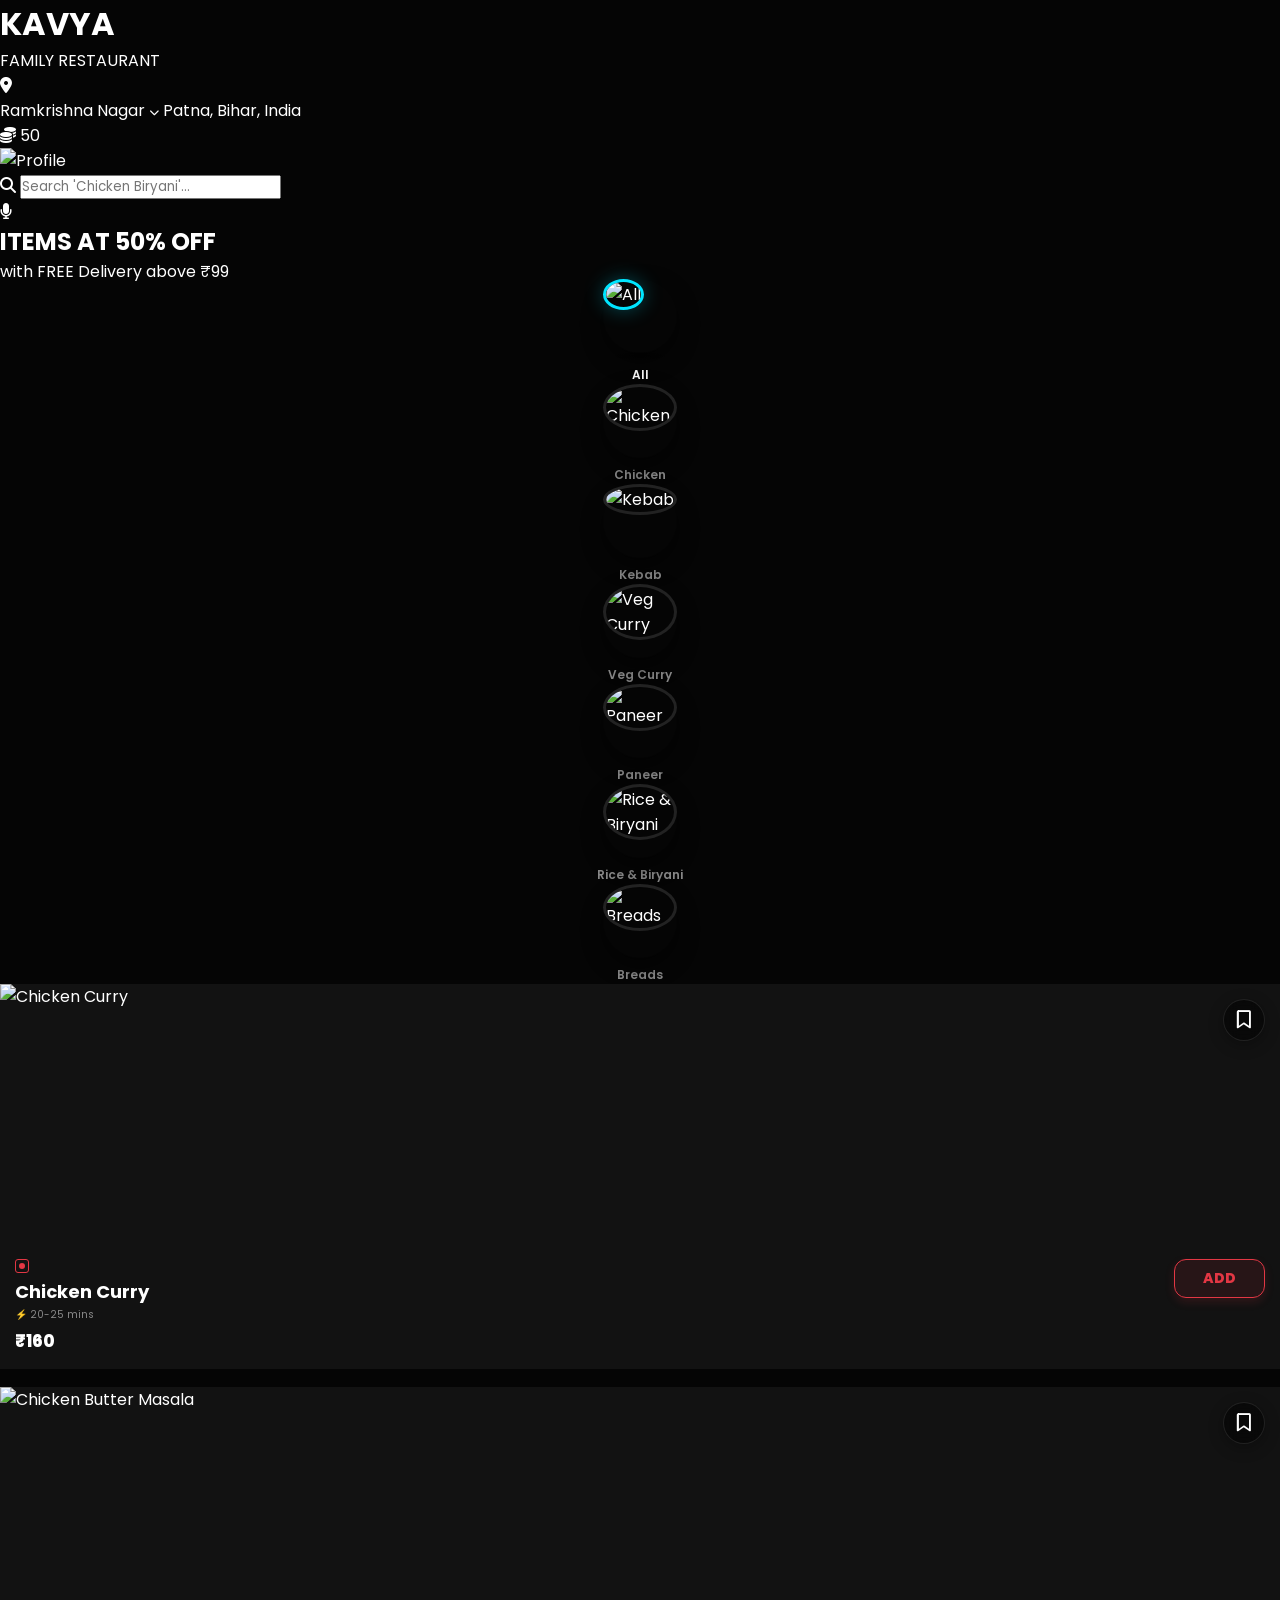
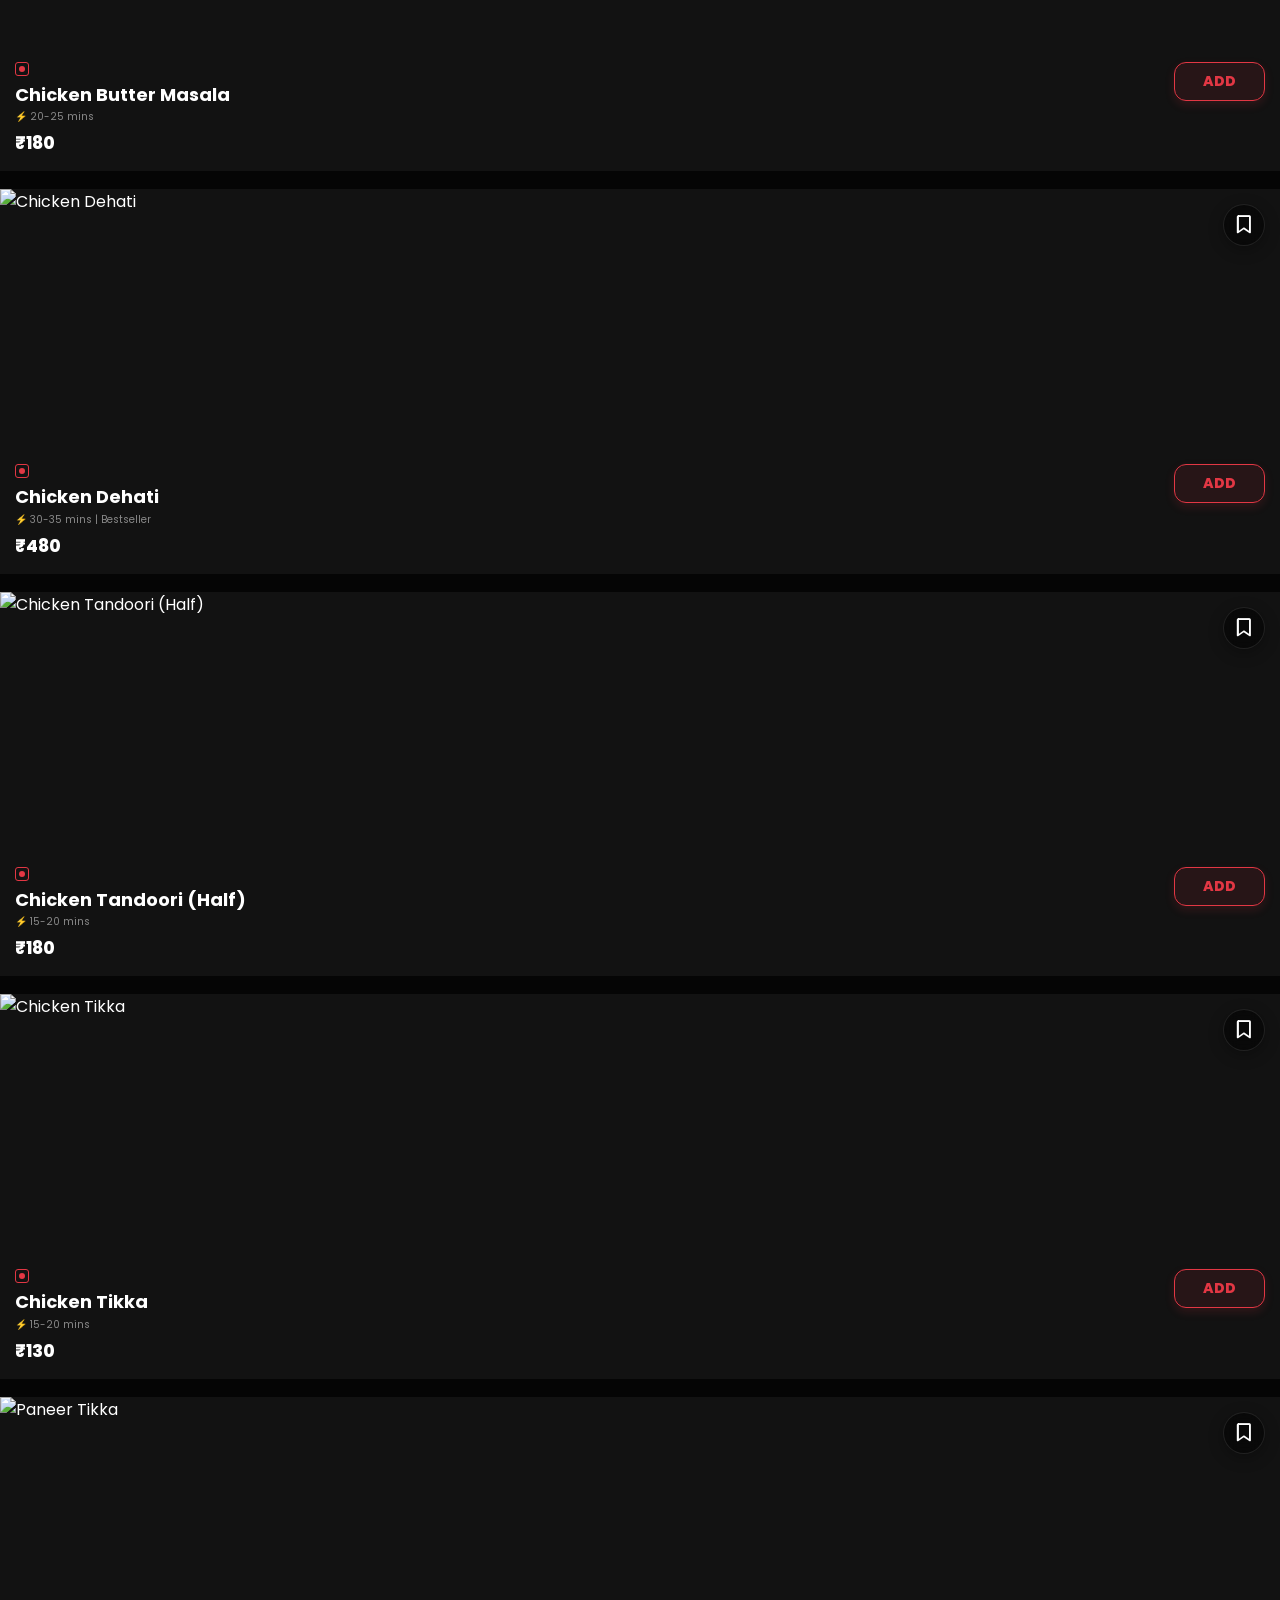
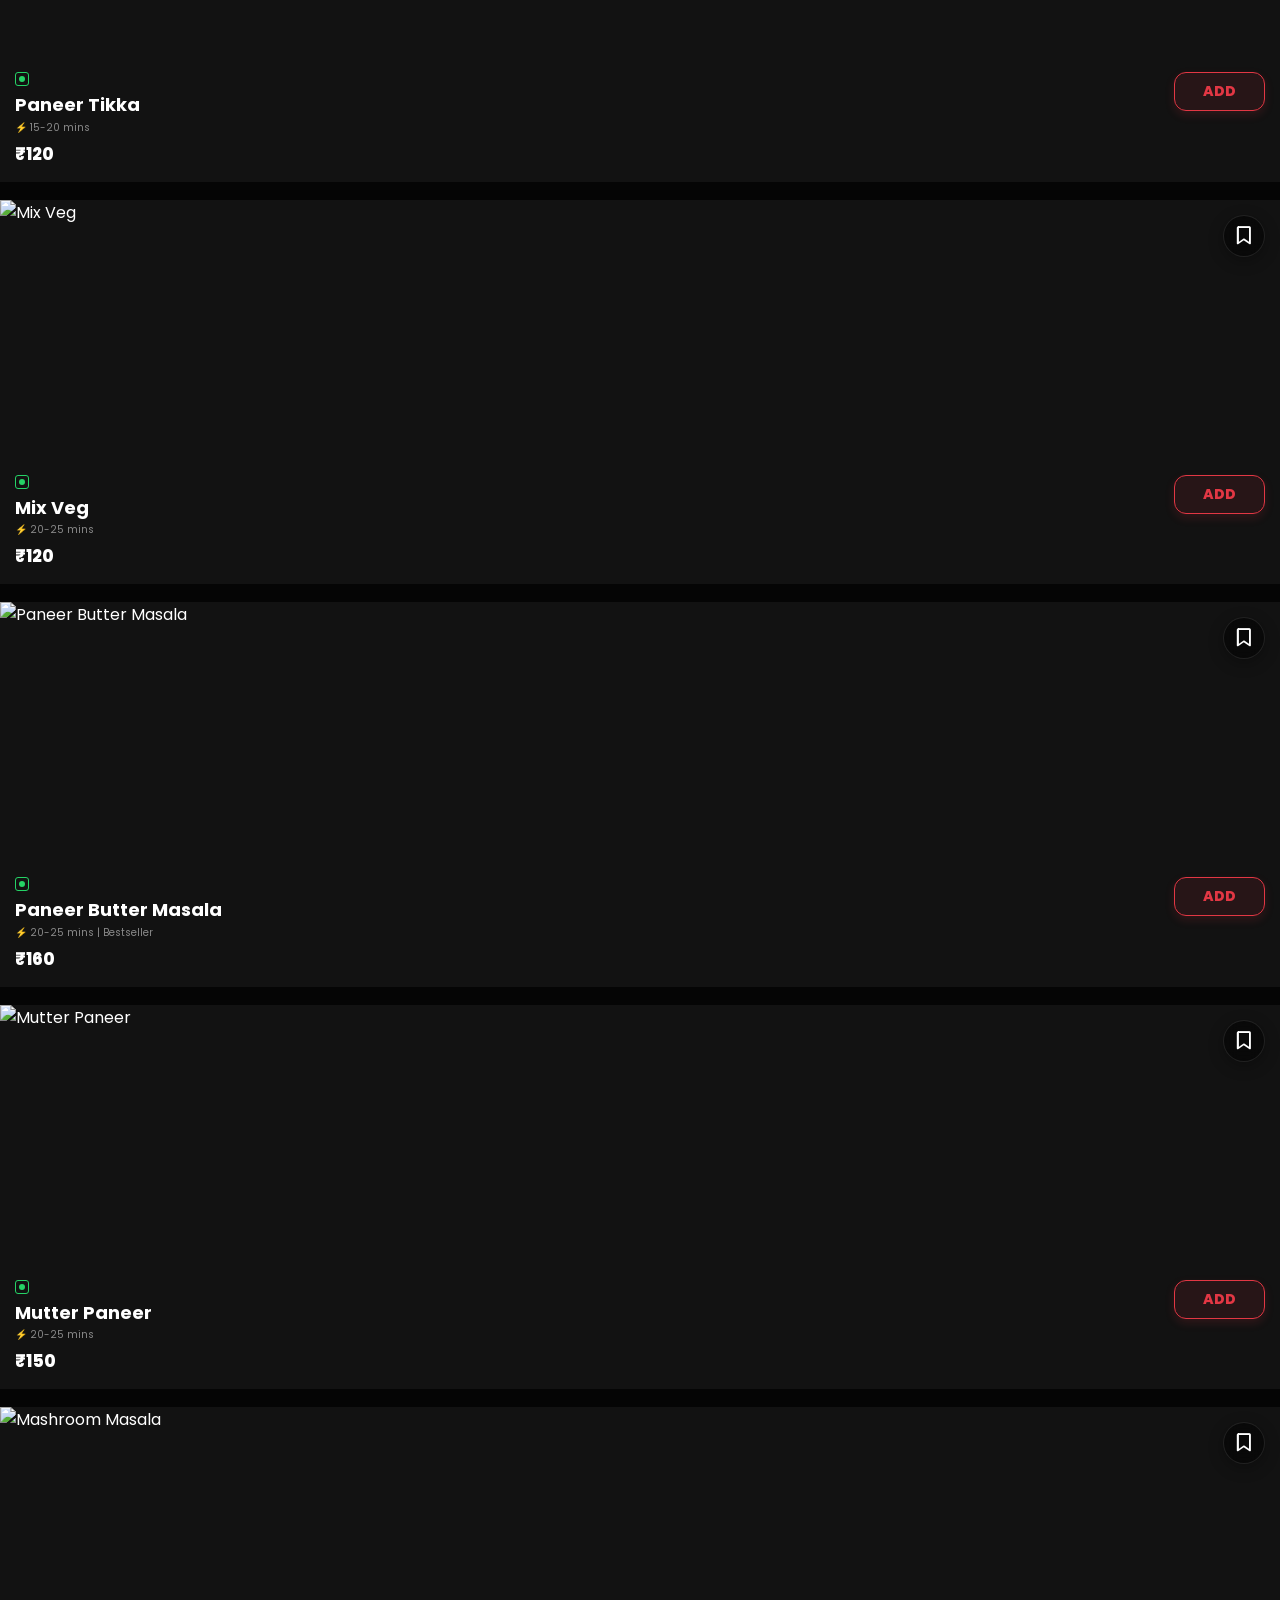
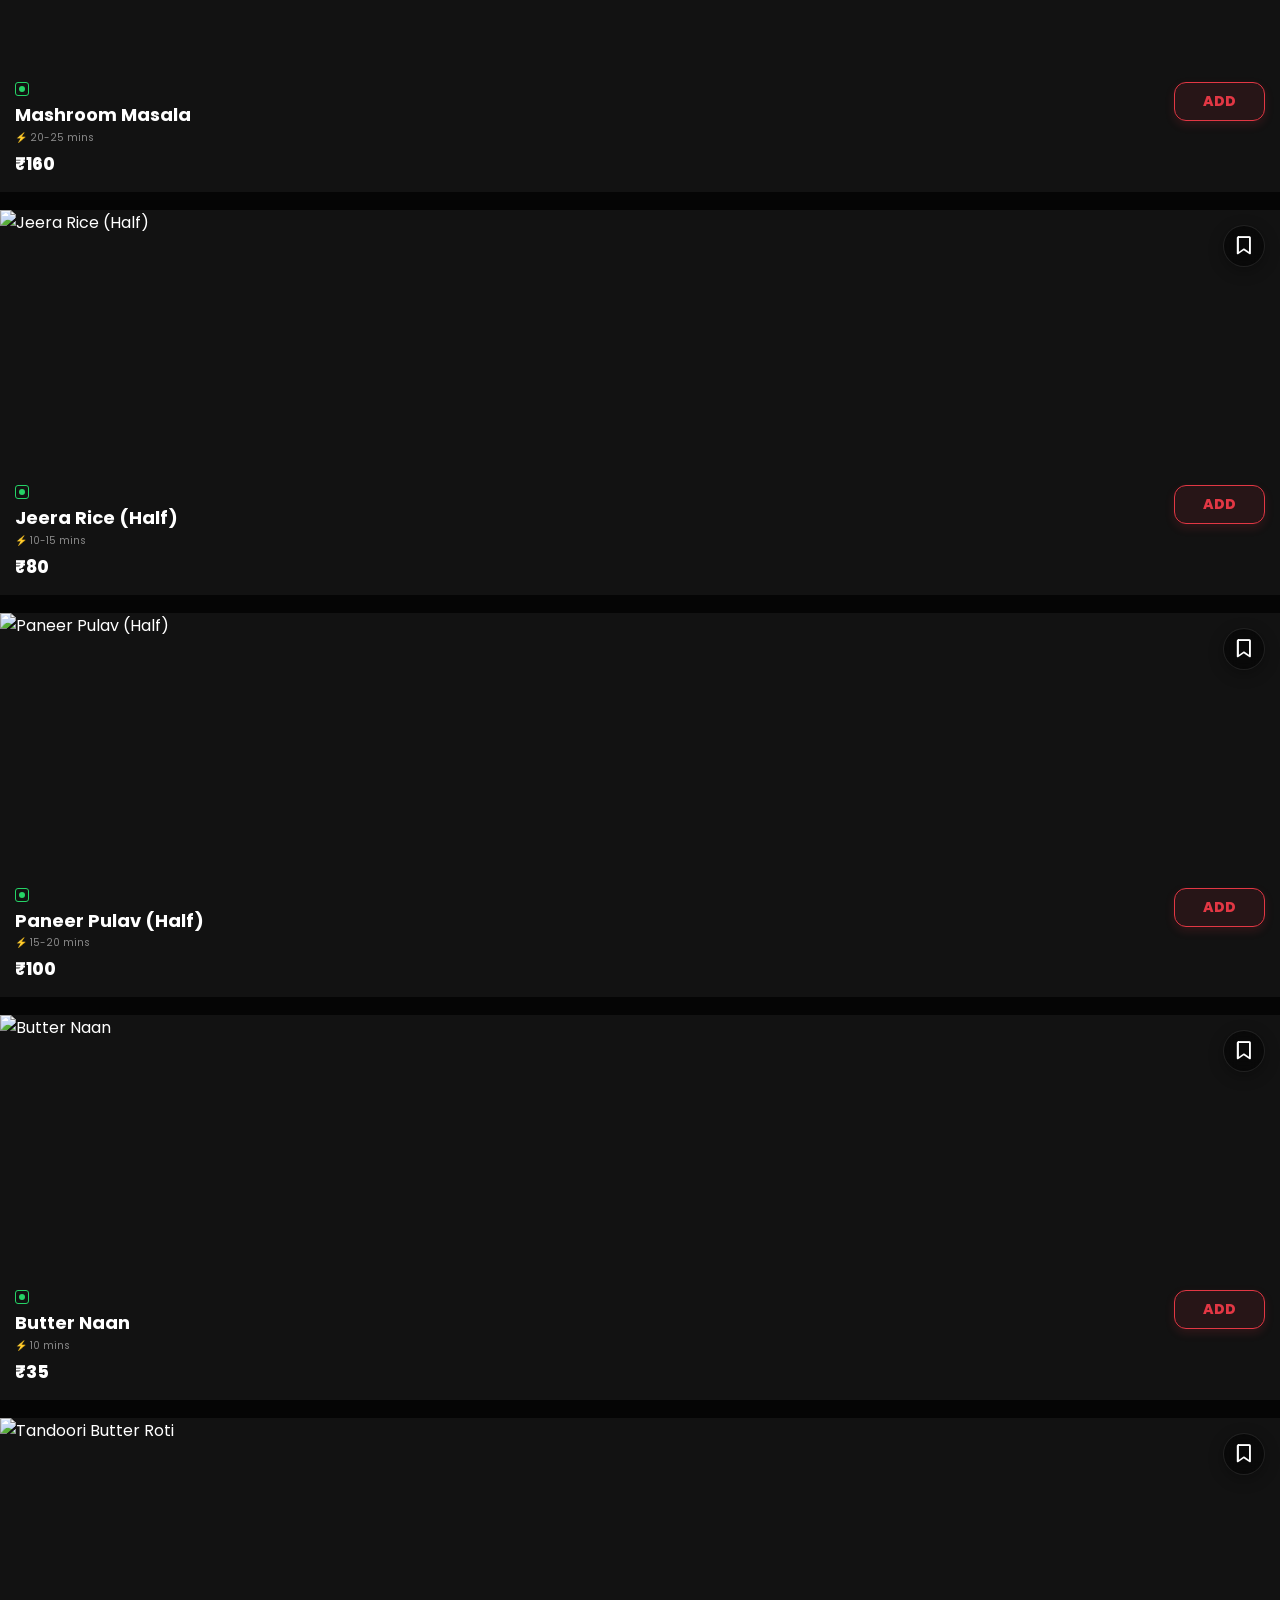
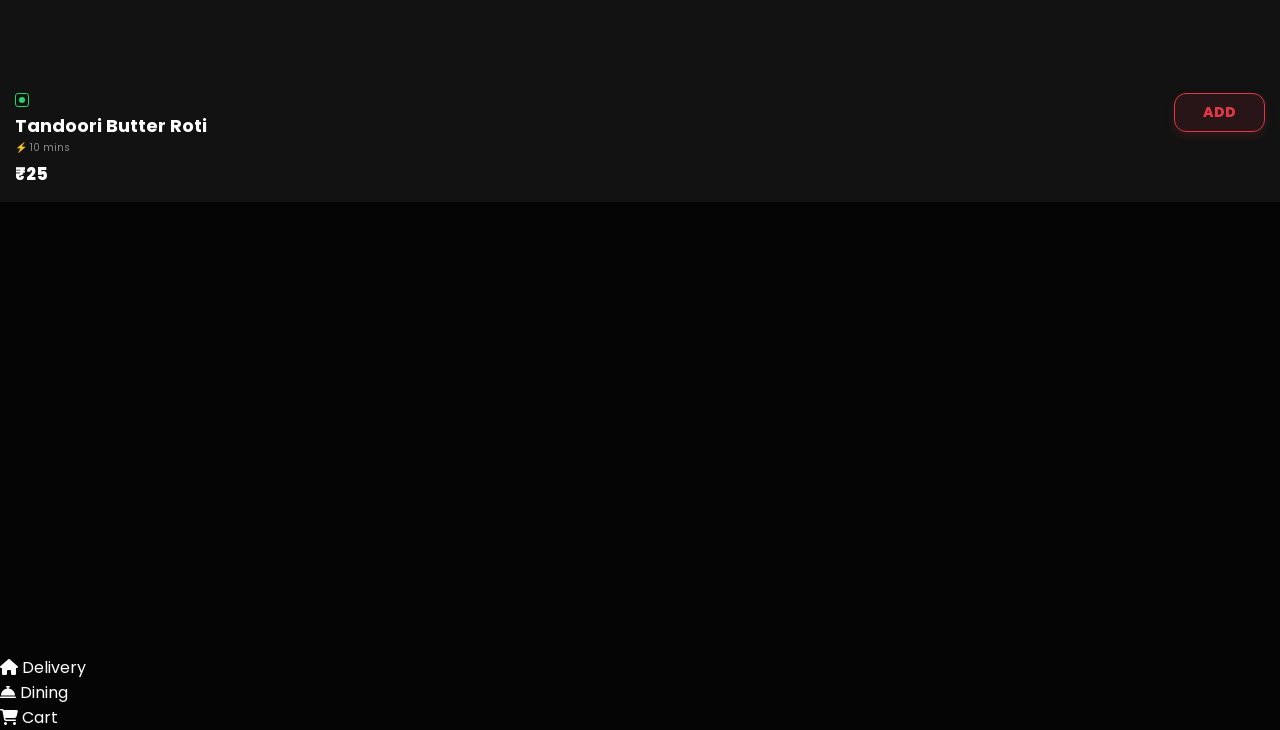
==== commit 353f16ce: "Update index.html" ====
--- a/index.html
+++ b/index.html
@@ -3,165 +3,154 @@
 <head>
     <meta charset="UTF-8">
     <meta name="viewport" content="width=device-width, initial-scale=1.0, maximum-scale=1.0, user-scalable=no, viewport-fit=cover">
-    <title>Kavya Family Restaurant - Premium Dining</title>
+    <title>Kavya Family Restaurant - Ultimate Zomato Clone</title>
     
     <!-- Fonts & Icons -->
     <link href="https://fonts.googleapis.com/css2?family=Poppins:wght@300;400;500;600;700;800;900&display=swap" rel="stylesheet">
     <link rel="stylesheet" href="https://cdnjs.cloudflare.com/ajax/libs/font-awesome/6.4.0/css/all.min.css">
     
-    <!-- Stylesheets (Modular) -->
+    <!-- Modular Stylesheets -->
     <link rel="stylesheet" href="core.css">
     <link rel="stylesheet" href="premium.css">
 </head>
-<body>
-
-    <!-- 1. SPLASH SCREEN (Golden Glow) -->
-    <div id="splash-screen" class="premium-splash">
-        <div class="splash-content">
-            <h1 class="brand-title-3d">KAVYA</h1>
-            <p class="brand-subtitle">FAMILY RESTAURANT</p>
-            <div class="shimmer-loader"></div>
-        </div>
-    </div>
-
-    <!-- 2. GLOBAL TOAST NOTIFICATION -->
-    <div id="toast-container" class="toast-hidden">
-        <div class="toast-content">
-            <i id="toast-icon" class="fa-solid fa-bell"></i>
-            <span id="toast-message">Notification</span>
-        </div>
-    </div>
-
-    <!-- 3. KAVYA COIN CELEBRATION (3D Overlay) -->
-    <div id="coin-celebration" class="glass-overlay hidden">
-        <div class="celebration-card bounce-in">
-            <div class="coin-3d-wrapper"><i class="fa-solid fa-coins"></i></div>
-            <h2 class="celeb-title">BOOM! 🎉</h2>
-            <p class="celeb-text">You earned <span id="earned-coins" class="neon-text">0</span> Kavya Coins!</p>
-            <button class="gold-gradient-btn mt-20" onclick="closePopup('coin-celebration')">Claim Reward</button>
-        </div>
-    </div>
-
-    <!-- 4. FLAVOR SLIDER (Apple Style Bottom Sheet) -->
-    <div id="flavor-slider-modal" class="glass-overlay hidden">
-        <div class="bottom-sheet slide-up">
-            <div class="sheet-handle"></div>
-            <h3>Customize Flavor</h3>
-            <p class="text-muted text-sm mb-15">Set spice level for your dish.</p>
-            <div class="spice-selector">
-                <div class="spice-btn active" onclick="setSpice(this, 'Mild')">Mild 🌿</div>
-                <div class="spice-btn" onclick="setSpice(this, 'Medium')">Medium 🌶️</div>
-                <div class="spice-btn" onclick="setSpice(this, 'Fire')">Fire 🔥</div>
-            </div>
-            <button id="confirm-flavor-btn" class="primary-btn mt-20">Add to Cart</button>
-        </div>
-    </div>
-
-
-    <!-- ==========================================
-         PAGE 1: MAIN HOME (Delivery)
-         ========================================== -->
-    <div id="home-page" class="app-page active-page">
-        <!-- Zomato Style Premium Header Zone -->
-        <div class="hero-red-zone">
-            
-            <!-- Sticky Smart Header -->
-            <header class="top-sticky-header" id="main-header">
-                <div class="header-top-row">
-                    <!-- GPS Location Area -->
-                    <div class="location-wrapper" onclick="requestLocation()">
-                        <i class="fa-solid fa-location-crosshairs loc-icon"></i>
-                        <div class="loc-details">
-                            <span class="loc-title" id="user-location">Setup Location <i class="fa-solid fa-chevron-down text-xs"></i></span>
-                            <span class="loc-subtitle">Kavya Family Restaurant</span>
+<body class="zomato-body">
+
+    <!-- 1. CINEMATIC GOLDEN SPLASH SCREEN -->
+    <div id="splash-screen" class="z-splash">
+        <div class="z-splash-content">
+            <h1 class="z-brand-3d">KAVYA</h1>
+            <p class="z-sub-brand">FAMILY RESTAURANT</p>
+            <div class="z-shimmer-line"></div>
+        </div>
+    </div>
+
+    <!-- 2. GLOBAL APPLE-STYLE TOAST -->
+    <div id="toast-container" class="z-toast-hidden">
+        <i id="toast-icon" class="fa-solid fa-circle-check"></i>
+        <span id="toast-message">Notification</span>
+    </div>
+
+    <!-- 3. 3D COIN REWARD POPUP -->
+    <div id="coin-celebration" class="z-overlay hidden">
+        <div class="z-celeb-card z-bounce">
+            <div class="z-coin-3d"><i class="fa-solid fa-coins"></i></div>
+            <h2 class="z-celeb-title">BOOM! 🎉</h2>
+            <p class="z-celeb-text">You earned <span id="earned-coins" class="z-neon">0</span> Kavya Coins!</p>
+            <button class="z-gold-btn mt-20" onclick="closePopup('coin-celebration')">Claim Reward</button>
+        </div>
+    </div>
+
+    <!-- 4. FLAVOR SLIDER BOTTOM SHEET -->
+    <div id="flavor-slider-modal" class="z-overlay hidden">
+        <div class="z-bottom-sheet z-slide-up">
+            <div class="z-sheet-handle"></div>
+            <h3 class="z-sheet-title">Customize Flavor</h3>
+            <p class="z-text-muted text-sm mb-15">Select spice level for your dish.</p>
+            <div class="z-spice-grid">
+                <div class="z-spice-btn active" onclick="setSpice(this, 'Mild')">Mild 🌿</div>
+                <div class="z-spice-btn" onclick="setSpice(this, 'Medium')">Medium 🌶️</div>
+                <div class="z-spice-btn" onclick="setSpice(this, 'Fire')">Fire 🔥</div>
+            </div>
+            <button id="confirm-flavor-btn" class="z-primary-btn mt-20">Confirm & Add</button>
+        </div>
+    </div>
+
+
+    <!-- ==========================================
+         PAGE 1: DELIVERY HOME
+         ========================================== -->
+    <div id="home-page" class="z-page active-page">
+        <!-- Zomato Red Sticky Header Zone -->
+        <div class="z-red-header-zone">
+            <header class="z-sticky-nav" id="main-header">
+                <div class="z-header-row">
+                    <div class="z-loc-box" onclick="requestLocation()">
+                        <i class="fa-solid fa-location-dot z-loc-pin"></i>
+                        <div class="z-loc-text">
+                            <span class="z-loc-title" id="user-location">Ramkrishna Nagar <i class="fa-solid fa-chevron-down text-xs"></i></span>
+                            <span class="z-loc-sub">Patna, Bihar, India</span>
                         </div>
                     </div>
-                    
-                    <!-- Profile & Coins -->
-                    <div class="header-actions">
-                        <div class="coin-pill" onclick="openPage('login-page')">
-                            <i class="fa-solid fa-coins"></i> <span id="top-coin-bal">0</span>
+                    <div class="z-header-right">
+                        <div class="z-coin-badge" onclick="openPage('login-page')">
+                            <i class="fa-solid fa-coins"></i> <span id="top-coin-bal">50</span>
                         </div>
-                        <div class="profile-avatar" onclick="openPage('login-page')">
-                            <img id="nav-profile-pic" src="https://via.placeholder.com/150/222/fff?text=VIP" alt="Profile">
+                        <div class="z-profile-btn" onclick="openPage('login-page')">
+                            <img id="nav-profile-pic" src="https://via.placeholder.com/150/222/fff?text=L" alt="Profile">
                         </div>
                     </div>
                 </div>
 
-                <!-- Search Bar with Mic -->
-                <div class="search-container">
-                    <div class="smart-search-box">
-                        <i class="fa-solid fa-magnifying-glass search-icon"></i>
-                        <input type="text" id="main-search" class="search-input" placeholder="Search for food..." onkeyup="filterMenu()">
-                        <div class="divider"></div>
-                        <i class="fa-solid fa-microphone mic-icon"></i>
+                <!-- Sticky Search Bar with Mic -->
+                <div class="z-search-wrap">
+                    <div class="z-search-bar">
+                        <i class="fa-solid fa-magnifying-glass z-search-ico"></i>
+                        <input type="text" id="main-search" class="z-search-input" placeholder="Search 'Chicken Biryani'..." onkeyup="filterMenu()">
+                        <div class="z-search-div"></div>
+                        <i class="fa-solid fa-microphone z-mic-ico" onclick="showToast('Listening for voice search...')"></i>
                     </div>
                 </div>
             </header>
 
-            <!-- Dynamic Greeting -->
-            <div id="dynamic-greeting" class="bespoke-greeting">Welcome, Legend!</div>
-
-            <!-- Promotional Canvas/Banner with Shine -->
-            <div class="promo-banner-container">
-                <div class="promo-banner">
-                    <div class="shine-effect"></div>
-                    <h2 class="promo-title">ITEMS AT 50% OFF</h2>
-                    <p class="promo-sub">with FREE Delivery</p>
+            <!-- Zomato Style Promotional Banner -->
+            <div class="z-banner-wrap">
+                <div class="z-promo-card">
+                    <div class="z-shine"></div>
+                    <h2 class="z-banner-title">ITEMS AT 50% OFF</h2>
+                    <p class="z-banner-sub">with FREE Delivery above ₹99</p>
                 </div>
             </div>
         </div> 
 
-        <!-- Apple Style Horizontal Menu (Sticky) -->
-        <div class="category-sticky-zone" id="category-menu">
-            <div class="category-scroll" id="category-scroll-container">
-                <!-- JS Will Inject Categories Here -->
-            </div>
-        </div>
-
-        <!-- Food Items Grid (Wide HD Cards) -->
-        <main class="menu-container" id="menu-items-container">
-            <!-- JS Will Inject Menu Items Here -->
+        <!-- Horizontal Scroll Category Bar (Normal Scroll as requested) -->
+        <div class="z-cat-section">
+            <div class="z-cat-scroll" id="category-scroll-container">
+                <!-- Injected via JS -->
+            </div>
+        </div>
+
+        <!-- Food Feed (Wide HD Cards) -->
+        <main class="z-feed-container" id="menu-items-container">
+            <!-- Injected via JS -->
         </main>
         
-        <div class="bottom-spacer"></div>
+        <div class="z-spacer"></div>
     </div> 
 
 
     <!-- ==========================================
-         PAGE 2: DINING (Table Booking)
-         ========================================== -->
-    <div id="dining-page" class="app-page right-slide-page">
-        <header class="dark-header">
-            <i class="fa-solid fa-arrow-left back-btn" onclick="closePage('dining-page')"></i>
-            <h2>Table Booking</h2>
+         PAGE 2: DINING & TABLE BOOKING
+         ========================================== -->
+    <div id="dining-page" class="z-page right-slide-page">
+        <header class="z-sub-header">
+            <i class="fa-solid fa-arrow-left z-back" onclick="closePage('dining-page')"></i>
+            <h2>Dining & Table Booking</h2>
             <div style="width: 24px;"></div>
         </header>
         
-        <div class="page-scroll-content">
-            <!-- Full Width Cinematic Canvas -->
-            <div class="cinematic-canvas">
-                <div class="overlay"></div>
-                <div class="canvas-text">
-                    <h3 class="brand-title-3d">RESERVE A TABLE</h3>
-                    <p>Skip the queue, dine like a VIP.</p>
+        <div class="z-scroll-content">
+            <div class="z-dining-canvas">
+                <div class="z-dining-overlay"></div>
+                <div class="z-dining-text">
+                    <h3 class="z-brand-3d">DINING CARNIVAL</h3>
+                    <p>Extra ₹175 OFF on first booking</p>
                 </div>
             </div>
             
-            <div class="booking-section">
-                <h4 class="section-title">Booking Details</h4>
-                <div class="booking-card">
-                    <label>Number of Guests</label>
-                    <div class="guest-counter">
+            <div class="z-dining-body">
+                <h4 class="z-section-title">Reserve a Table</h4>
+                <div class="z-card">
+                    <label class="z-label">Number of Guests</label>
+                    <div class="z-counter-box">
                         <button onclick="updateGuests(-1)">-</button>
                         <span id="guest-count">2 Guests</span>
                         <button onclick="updateGuests(1)">+</button>
                     </div>
                     
-                    <label class="mt-15">Time Slot</label>
-                    <input type="time" class="custom-input mt-5" value="19:30">
+                    <label class="z-label mt-15">Select Time Slot</label>
+                    <input type="time" class="z-input mt-5" value="19:30">
                     
-                    <button class="gold-gradient-btn mt-20" onclick="showToast('Table Request Sent to Kavya Admin!')">Confirm Reservation</button>
+                    <button class="z-gold-btn mt-20" onclick="showToast('Table Request Sent to Kavya Admin!')">Confirm Reservation</button>
                 </div>
             </div>
         </div>
@@ -171,66 +160,55 @@
     <!-- ==========================================
          PAGE 3: CART & CHECKOUT
          ========================================== -->
-    <div id="cart-page" class="app-page right-slide-page">
-        <header class="dark-header">
-            <i class="fa-solid fa-arrow-left back-btn" onclick="closePage('cart-page')"></i>
-            <h2>Checkout</h2>
+    <div id="cart-page" class="z-page right-slide-page">
+        <header class="z-sub-header">
+            <i class="fa-solid fa-arrow-left z-back" onclick="closePage('cart-page')"></i>
+            <h2>Secure Checkout</h2>
             <div style="width: 24px;"></div>
         </header>
         
-        <div class="page-scroll-content p-20">
-            <!-- Delivery Estimate -->
-            <div class="delivery-estimate-card">
-                <i class="fa-solid fa-clock-rotate-left text-green"></i>
-                <div class="estimate-text">
-                    <strong>Delivery in 30-40 mins</strong>
-                    <span>Food is freshly prepared after order.</span>
-                </div>
-            </div>
-
-            <div id="cart-items-container">
-                <!-- JS Will Inject Cart Items & Billing Here -->
-            </div>
-        </div>
-    </div>
-
-
-    <!-- ==========================================
-         PAGE 4: LOGIN / VIP PROFILE
-         ========================================== -->
-    <div id="login-page" class="app-page right-slide-page">
-        <header class="dark-header">
-            <i class="fa-solid fa-arrow-left back-btn" onclick="closePage('login-page')"></i>
-            <h2>VIP Access</h2>
+        <div class="z-scroll-content p-20" id="cart-items-container">
+            <!-- Injected via JS -->
+        </div>
+    </div>
+
+
+    <!-- ==========================================
+         PAGE 4: VIP PROFILE & AUTH
+         ========================================== -->
+    <div id="login-page" class="z-page right-slide-page">
+        <header class="z-sub-header">
+            <i class="fa-solid fa-arrow-left z-back" onclick="closePage('login-page')"></i>
+            <h2>VIP Portal</h2>
             <div style="width: 24px;"></div>
         </header>
         
-        <div class="page-scroll-content p-20" id="auth-container">
-            <!-- JS Will Inject Login Form or Profile Dashboard Here -->
-        </div>
-    </div>
-
-
-    <!-- ==========================================
-         BOTTOM TASKBAR (Apple Style)
-         ========================================== -->
-    <nav class="bottom-taskbar" id="smart-taskbar">
-        <div class="nav-item active" onclick="openPage('home-page')">
+        <div class="z-scroll-content p-20" id="auth-container">
+            <!-- Injected via JS -->
+        </div>
+    </div>
+
+
+    <!-- ==========================================
+         ZOMATO BOTTOM TASKBAR
+         ========================================== -->
+    <nav class="z-taskbar">
+        <div class="z-nav-item active" onclick="openPage('home-page')">
             <i class="fa-solid fa-house"></i>
             <span>Delivery</span>
         </div>
-        <div class="nav-item" onclick="openPage('dining-page')">
+        <div class="z-nav-item" onclick="openPage('dining-page')">
             <i class="fa-solid fa-bell-concierge"></i>
             <span>Dining</span>
         </div>
-        <div class="nav-item cart-nav" onclick="openPage('cart-page')">
+        <div class="z-nav-item z-cart-tab" onclick="openPage('cart-page')">
             <i class="fa-solid fa-cart-shopping"></i>
             <span>Cart</span>
-            <div class="cart-badge hidden" id="nav-cart-count">0</div>
+            <div class="z-badge hidden" id="nav-cart-count">0</div>
         </div>
     </nav>
 
-    <!-- Scripts (Modular) -->
+    <!-- Modular Scripts -->
     <script src="data.js"></script>
     <script src="ui.js"></script>
     <script src="app.js"></script>
--- a/core.css
+++ b/core.css
@@ -0,0 +1,92 @@
+/* =========================================
+   CORE.CSS - Base Structure & Typography
+   ========================================= */
+:root { 
+    --bg-dark: #050505; 
+    --bg-card: #121212;
+    --zomato-red: #E23744; 
+    --zomato-dark-red: #b71c1c; 
+    --liquid-gold: #D4AF37; 
+    --accent-neon: #00E5FF; 
+    --veg-green: #25D366; 
+    --nonveg-red: #E23744; 
+    --text-main: #ffffff;
+    --text-muted: #888888; 
+}
+
+* { margin: 0; padding: 0; box-sizing: border-box; font-family: 'Poppins', sans-serif; -webkit-tap-highlight-color: transparent; }
+::-webkit-scrollbar { display: none !important; }
+html, body { background-color: var(--bg-dark); color: var(--text-main); overflow-x: hidden; scroll-behavior: smooth; }
+
+/* Global Utilities */
+.hidden { display: none !important; }
+.mt-5 { margin-top: 5px; } .mt-15 { margin-top: 15px; } .mt-20 { margin-top: 20px; }
+.mb-15 { margin-bottom: 15px; } .p-20 { padding: 20px; }
+.text-xs { font-size: 10px; } .text-sm { font-size: 12px; }
+.text-muted { color: var(--text-muted); } .text-green { color: var(--veg-green); }
+
+/* Pages System */
+.app-page { position: fixed; top: 0; left: 0; width: 100%; height: 100vh; background: var(--bg-dark); overflow-y: auto; overflow-x: hidden; display: none; }
+.active-page { display: block; z-index: 10; }
+.right-slide-page { display: block; transform: translateX(100%); transition: transform 0.35s cubic-bezier(0.25, 0.8, 0.25, 1); z-index: 50; }
+.right-slide-page.open { transform: translateX(0); }
+.page-scroll-content { padding-bottom: 120px; }
+.bottom-spacer { height: 100px; }
+
+/* Headers (Core) */
+.dark-header { position: sticky; top: 0; display: flex; justify-content: space-between; align-items: center; padding: 15px 20px; background: rgba(5,5,5,0.95); backdrop-filter: blur(10px); z-index: 100; border-bottom: 1px solid #1a1a1a; }
+.dark-header h2 { font-size: 16px; font-weight: 600; color: #fff; margin: 0; }
+.back-btn { font-size: 20px; color: #fff; cursor: pointer; padding: 5px; }
+
+/* Zomato Header Zone */
+.hero-red-zone { background: linear-gradient(135deg, var(--zomato-red), #c62828); padding-bottom: 25px; border-radius: 0 0 24px 24px; position: relative; overflow: hidden; }
+.top-sticky-header { position: sticky; top: -1px; z-index: 1000; padding-top: 15px; transition: all 0.3s ease; }
+.header-top-row { display: flex; justify-content: space-between; align-items: center; padding: 0 15px 12px; }
+
+/* Location & Icons */
+.location-wrapper { display: flex; align-items: flex-start; gap: 8px; cursor: pointer; }
+.loc-icon { color: #fff; font-size: 18px; margin-top: 2px; }
+.loc-details { display: flex; flex-direction: column; }
+.loc-title { font-size: 15px; font-weight: 800; color: #fff; display: flex; align-items: center; gap: 5px; }
+.loc-subtitle { font-size: 11px; color: rgba(255,255,255,0.8); margin-top: 2px; }
+.header-actions { display: flex; align-items: center; gap: 12px; }
+.coin-pill { background: rgba(0,0,0,0.3); border: 1px solid rgba(212,175,55,0.5); padding: 4px 10px; border-radius: 20px; font-size: 12px; font-weight: 800; color: var(--liquid-gold); display: flex; align-items: center; gap: 5px; cursor: pointer; }
+.profile-avatar { width: 36px; height: 36px; border-radius: 50%; overflow: hidden; border: 2px solid rgba(255,255,255,0.4); cursor: pointer; }
+.profile-avatar img { width: 100%; height: 100%; object-fit: cover; }
+
+/* Search Bar Structure */
+.search-container { padding: 0 15px 10px; }
+.smart-search-box { display: flex; align-items: center; padding: 12px 15px; border-radius: 14px; background: #fff; }
+.search-input { flex-grow: 1; background: transparent; border: none; color: #000; margin-left: 10px; outline: none; font-size: 14px; font-weight: 600; }
+.search-icon, .mic-icon { color: var(--zomato-red); font-size: 18px; }
+.divider { width: 1px; height: 18px; background: #ddd; margin: 0 12px; }
+
+/* Apple-Style Horizontal Menu Grid */
+.category-sticky-zone { position: sticky; top: 60px; z-index: 990; background: rgba(5,5,5,0.98); padding: 20px 0 10px; border-radius: 24px 24px 0 0; margin-top: -20px; transition: padding 0.3s ease, box-shadow 0.3s ease; }
+.category-scroll { display: flex; gap: 18px; padding: 0 15px; overflow-x: auto; scroll-behavior: smooth; }
+.category-item { display: flex; flex-direction: column; align-items: center; gap: 8px; min-width: 70px; cursor: pointer; }
+.category-item span { font-size: 12px; font-weight: 600; color: var(--text-muted); transition: font-size 0.3s; }
+.category-item.active span { color: #fff; }
+
+/* Wide Food Cards (Structure) */
+.menu-container { padding: 10px 0; }
+.wide-food-card { background: var(--bg-card); border-bottom: 8px solid var(--bg-dark); width: 100%; position: relative; margin-bottom: 10px; }
+.wide-img-box { width: 100%; height: 260px; position: relative; overflow: hidden; }
+.wide-img-box img { width: 100%; height: 100%; object-fit: cover; }
+.wide-info { padding: 15px; display: flex; justify-content: space-between; align-items: flex-start; }
+.food-title-col { width: 68%; }
+.veg-tag { width: 14px; height: 14px; display: flex; justify-content: center; align-items: center; margin-bottom: 8px; border-radius: 3px; }
+.veg-tag-inner { width: 6px; height: 6px; border-radius: 50%; }
+.food-name { font-size: 18px; font-weight: 700; color: #fff; margin-bottom: 4px; line-height: 1.2; }
+.food-price { font-size: 17px; font-weight: 800; color: #fff; margin-top: 5px; }
+
+/* Forms & Inputs */
+.custom-input { width: 100%; background: #1a1a1a; color: #fff; padding: 15px; border: 1px solid #333; border-radius: 10px; margin-bottom: 15px; font-size: 14px; outline: none; font-weight: 500; }
+.primary-btn { width: 100%; background: var(--zomato-red); color: #fff; font-weight: 800; padding: 15px; border: none; border-radius: 10px; font-size: 16px; cursor: pointer; }
+
+/* Bottom Taskbar */
+.bottom-taskbar { position: fixed; bottom: 0; left: 0; width: 100%; background: rgba(10,10,10,0.98); backdrop-filter: blur(15px); display: flex; justify-content: space-around; padding: 12px 5px 25px; border-top: 1px solid #1a1a1a; z-index: 999; }
+.nav-item { display: flex; flex-direction: column; align-items: center; color: var(--text-muted); font-size: 11px; font-weight: 600; gap: 5px; position: relative; cursor: pointer; }
+.nav-item.active { color: #fff; }
+.nav-item i { font-size: 20px; }
+.cart-badge { position: absolute; top: -6px; right: -8px; background: var(--zomato-red); color: #fff; font-size: 10px; font-weight: 900; width: 18px; height: 18px; border-radius: 50%; display: flex; justify-content: center; align-items: center; }
--- a/premium.css
+++ b/premium.css
@@ -0,0 +1,176 @@
+/* =========================================
+   PREMIUM.CSS - Apple/Zomato Max-Tier UI
+   ========================================= */
+
+/* --- 1. AURORA GLOW (Dynamic Animated Background) --- */
+.aurora-bg {
+    position: fixed; top: 0; left: 0; width: 100vw; height: 100vh; z-index: -1;
+    background: radial-gradient(circle at 10% 20%, rgba(226, 55, 68, 0.08) 0%, transparent 40%),
+                radial-gradient(circle at 90% 80%, rgba(212, 175, 55, 0.06) 0%, transparent 40%),
+                radial-gradient(circle at 50% 50%, rgba(0, 229, 255, 0.03) 0%, transparent 60%);
+    background-color: var(--bg-dark);
+    animation: auroraShift 20s ease-in-out infinite alternate;
+}
+@keyframes auroraShift { 
+    0% { transform: scale(1) translate(0, 0); } 
+    50% { transform: scale(1.05) translate(2%, 2%); }
+    100% { transform: scale(1) translate(-2%, -2%); } 
+}
+
+/* --- 2. GOLDEN SPLASH SCREEN (Cinematic Entry) --- */
+.premium-splash {
+    position: fixed; top: 0; left: 0; width: 100%; height: 100vh;
+    background: #000; z-index: 999999;
+    display: flex; justify-content: center; align-items: center;
+    transition: opacity 0.8s cubic-bezier(0.16, 1, 0.3, 1), transform 0.8s;
+}
+.premium-splash.fade-out { opacity: 0; transform: scale(1.05); pointer-events: none; }
+.splash-content { text-align: center; animation: pulseGlow 2s infinite alternate; }
+.brand-title-3d {
+    font-size: 55px; font-weight: 900; color: var(--liquid-gold); margin: 0;
+    text-shadow: 0 5px 15px rgba(212,175,55,0.4), 0 1px 3px rgba(0,0,0,0.8);
+    letter-spacing: 2px;
+}
+.brand-subtitle { color: var(--accent-neon); font-size: 14px; font-weight: 800; letter-spacing: 5px; margin-top: 5px; }
+.shimmer-loader {
+    width: 200px; height: 4px; background: #222; margin: 25px auto 0;
+    border-radius: 10px; position: relative; overflow: hidden;
+}
+.shimmer-loader::after {
+    content: ''; position: absolute; top: 0; left: 0; width: 50%; height: 100%;
+    background: linear-gradient(90deg, transparent, var(--liquid-gold), transparent);
+    animation: loadingBar 1.2s infinite ease-in-out;
+}
+@keyframes pulseGlow { 0% { filter: drop-shadow(0 0 10px rgba(212,175,55,0.2)); } 100% { filter: drop-shadow(0 0 30px rgba(212,175,55,0.6)); } }
+@keyframes loadingBar { 0% { left: -50%; } 100% { left: 100%; } }
+
+/* --- 3. PREMIUM ZOMATO BANNER (With Metallic Shine) --- */
+.promo-banner-container { padding: 5px 20px 15px; perspective: 1000px; }
+.promo-banner {
+    position: relative; overflow: hidden;
+    background: linear-gradient(135deg, #000000, #1a1a1a);
+    border: 1px solid rgba(255,255,255,0.1); border-radius: 16px;
+    padding: 25px 20px; text-align: center;
+    box-shadow: 0 15px 35px rgba(0,0,0,0.5), inset 0 1px 0 rgba(255,255,255,0.1);
+    transform-style: preserve-3d; transition: transform 0.3s ease;
+}
+.promo-banner:active { transform: scale(0.97) rotateX(5deg); }
+.shine-effect {
+    position: absolute; top: 0; left: -100%; width: 50%; height: 100%;
+    background: linear-gradient(to right, rgba(255,255,255,0) 0%, rgba(255,255,255,0.15) 50%, rgba(255,255,255,0) 100%);
+    transform: skewX(-20deg); animation: shinePass 4s infinite;
+}
+@keyframes shinePass { 0%, 20% { left: -100%; } 80%, 100% { left: 200%; } }
+.promo-title { font-size: 38px; font-weight: 900; color: #fff; font-style: italic; letter-spacing: -1px; text-shadow: 3px 3px 0px var(--zomato-red); line-height: 1.1; }
+.promo-sub { color: #fff; font-weight: 600; font-size: 14px; margin-top: 8px; color: var(--liquid-gold); }
+
+/* --- 4. APPLE-STYLE HORIZONTAL MENU (3D Plates & Shrink Effect) --- */
+.category-sticky-zone.scrolled {
+    padding: 10px 0 5px; background: rgba(5,5,5,0.85); backdrop-filter: blur(15px);
+    box-shadow: 0 10px 30px rgba(0,0,0,0.8); border-bottom: 1px solid rgba(255,255,255,0.05);
+}
+.cat-icon {
+    width: 74px; height: 74px; position: relative; border-radius: 50%;
+    transition: transform 0.4s cubic-bezier(0.175, 0.885, 0.32, 1.275), width 0.3s, height 0.3s;
+    box-shadow: 0 8px 20px rgba(0,0,0,0.6);
+}
+.cat-icon img {
+    width: 100%; height: 100%; border-radius: 50%; object-fit: cover;
+    border: 3px solid #222; transition: border-color 0.3s, filter 0.3s;
+}
+/* The "3D Plate" Shadow under the image */
+.cat-icon::after {
+    content: ''; position: absolute; bottom: -8px; left: 10%; width: 80%; height: 10px;
+    background: radial-gradient(ellipse at center, rgba(0,0,0,0.8) 0%, transparent 70%);
+    z-index: -1; transition: opacity 0.3s;
+}
+.category-item.active .cat-icon { transform: translateY(-5px); }
+.category-item.active .cat-icon img { border-color: var(--accent-neon); box-shadow: 0 0 20px rgba(0, 229, 255, 0.3); }
+.category-item:active .cat-icon { transform: scale(0.9); }
+
+/* Apple Header Shrink Logic */
+.category-sticky-zone.scrolled .cat-icon { width: 48px; height: 48px; }
+.category-sticky-zone.scrolled .cat-icon::after { opacity: 0; }
+.category-sticky-zone.scrolled .category-item span { font-size: 10px; opacity: 0.8; }
+
+/* --- 5. NEXT-LEVEL FOOD CARDS (Wide HD with Micro-interactions) --- */
+.wide-food-card { transition: transform 0.2s ease, opacity 0.5s ease; opacity: 0; animation: fadeUp 0.6s forwards; }
+@keyframes fadeUp { from { opacity: 0; transform: translateY(20px); } to { opacity: 1; transform: translateY(0); } }
+
+.wide-img-box img { transition: transform 0.6s cubic-bezier(0.25, 0.46, 0.45, 0.94); }
+.wide-food-card:active .wide-img-box img { transform: scale(1.08); }
+.bookmark-icon {
+    position: absolute; top: 15px; right: 15px; width: 42px; height: 42px;
+    background: rgba(0,0,0,0.5); backdrop-filter: blur(8px); border: 1px solid rgba(255,255,255,0.1);
+    border-radius: 50%; display: flex; justify-content: center; align-items: center;
+    font-size: 18px; color: #fff; cursor: pointer; transition: transform 0.3s cubic-bezier(0.175, 0.885, 0.32, 1.275), background 0.3s;
+    box-shadow: 0 4px 15px rgba(0,0,0,0.3);
+}
+.bookmark-icon:active { transform: scale(0.8); }
+.bookmark-icon.bookmarked { background: rgba(0,0,0,0.8); color: var(--liquid-gold); transform: scale(1.1); border-color: var(--liquid-gold); }
+
+/* Apple-style add button */
+.add-btn {
+    background: rgba(226,55,68,0.1); color: var(--zomato-red);
+    border: 1px solid var(--zomato-red); padding: 8px 28px; border-radius: 12px;
+    font-weight: 800; font-size: 14px; cursor: pointer;
+    box-shadow: 0 4px 10px rgba(226,55,68,0.15); transition: all 0.2s;
+}
+.add-btn:active { background: var(--zomato-red); color: #fff; transform: scale(0.95); }
+.qty-control { display: flex; align-items: center; background: rgba(226,55,68,0.15); border: 1px solid var(--zomato-red); border-radius: 10px; padding: 4px; width: 100px; justify-content: space-between; box-shadow: inset 0 2px 4px rgba(0,0,0,0.1); }
+.qty-control button { background: transparent; color: var(--zomato-red); border: none; font-size: 20px; font-weight: 900; padding: 0 12px; cursor: pointer; }
+.qty-control button:active { transform: scale(0.8); }
+
+/* --- 6. GLASSMORPHISM POPUPS & BOTTOM SHEETS --- */
+.glass-overlay { background: rgba(0,0,0,0.6); backdrop-filter: blur(8px); z-index: 99999; display: flex; align-items: center; justify-content: center; }
+.glass-overlay.hidden { opacity: 0; pointer-events: none; backdrop-filter: blur(0px); transition: opacity 0.3s, backdrop-filter 0.3s; }
+
+/* 3D Coin Popup */
+.celebration-card {
+    background: linear-gradient(145deg, rgba(20,20,20,0.9), rgba(5,5,5,0.9));
+    border: 1px solid rgba(212,175,55,0.4); padding: 40px 30px; border-radius: 28px; text-align: center;
+    box-shadow: 0 20px 50px rgba(0,0,0,0.8), inset 0 1px 0 rgba(255,255,255,0.1);
+    transform: scale(1); transition: transform 0.4s cubic-bezier(0.175, 0.885, 0.32, 1.275);
+}
+.bounce-in { animation: bounceIn 0.5s cubic-bezier(0.175, 0.885, 0.32, 1.275); }
+@keyframes bounceIn { 0% { transform: scale(0.5); opacity: 0; } 100% { transform: scale(1); opacity: 1; } }
+
+/* Apple Bottom Sheet (Flavor Slider) */
+.bottom-sheet {
+    background: #111; width: 100%; position: absolute; bottom: 0;
+    border-radius: 30px 30px 0 0; padding: 25px 20px 40px;
+    border-top: 1px solid #333; box-shadow: 0 -10px 40px rgba(0,0,0,0.8);
+}
+.slide-up { animation: slideUp 0.4s cubic-bezier(0.16, 1, 0.3, 1); }
+@keyframes slideUp { 0% { transform: translateY(100%); } 100% { transform: translateY(0); } }
+.sheet-handle { width: 40px; height: 5px; background: #333; border-radius: 3px; margin: 0 auto 20px; }
+.spice-selector { display: flex; gap: 12px; margin-bottom: 25px; }
+.spice-btn { background: #1a1a1a; color: #888; padding: 15px 10px; border-radius: 14px; flex: 1; text-align: center; font-size: 14px; font-weight: 700; border: 1px solid #222; transition: all 0.3s; cursor: pointer; }
+.spice-btn.active { background: rgba(226,55,68,0.1); border-color: var(--zomato-red); color: var(--zomato-red); box-shadow: 0 4px 15px rgba(226,55,68,0.2); transform: translateY(-3px); }
+
+/* --- 7. CINEMATIC DINING CANVAS --- */
+.cinematic-canvas { height: 350px; background: url('https://images.unsplash.com/photo-1517248135467-4c7edcad34c4?w=1000&q=80') center/cover fixed; position: relative; display: flex; justify-content: center; align-items: center; }
+.cinematic-canvas .overlay { position: absolute; top: 0; left: 0; width: 100%; height: 100%; background: linear-gradient(to bottom, rgba(0,0,0,0.2), #050505); }
+.canvas-text { position: relative; z-index: 2; text-align: center; }
+.canvas-text p { color: #ccc; font-size: 14px; font-weight: 600; letter-spacing: 1px; margin-top: 5px; }
+.booking-section { padding: 0 20px; margin-top: -40px; position: relative; z-index: 3; }
+.booking-card { background: #121212; padding: 25px 20px; border-radius: 20px; border: 1px solid #222; box-shadow: 0 10px 30px rgba(0,0,0,0.8); }
+.guest-counter { display: flex; justify-content: space-between; align-items: center; background: #1a1a1a; padding: 10px; border-radius: 12px; margin-top: 8px; border: 1px solid #333; }
+.guest-counter button { background: var(--bg-card); border: 1px solid #333; color: #fff; width: 45px; height: 45px; border-radius: 10px; font-size: 22px; cursor: pointer; transition: 0.2s; }
+.guest-counter button:active { background: #333; transform: scale(0.9); }
+
+/* --- 8. GLOBAL NOTIFICATIONS (Apple Toast) --- */
+#toast-container { position: fixed; top: -100px; left: 50%; transform: translateX(-50%); background: rgba(20,20,20,0.9); backdrop-filter: blur(10px); border: 1px solid rgba(255,255,255,0.1); padding: 14px 25px; border-radius: 30px; font-size: 13px; font-weight: 600; z-index: 999999; display: flex; align-items: center; gap: 10px; transition: top 0.4s cubic-bezier(0.175, 0.885, 0.32, 1.275); box-shadow: 0 10px 30px rgba(0,0,0,0.5); }
+#toast-container.show { top: 40px; }
+
+/* Buttons & Gradients */
+.gold-gradient-btn { width: 100%; background: linear-gradient(135deg, var(--liquid-gold), #ffdf00); color: #000; border: none; padding: 16px; border-radius: 14px; font-size: 16px; font-weight: 900; box-shadow: 0 5px 20px rgba(212,175,55,0.4); transition: transform 0.2s; cursor: pointer; }
+.gold-gradient-btn:active { transform: scale(0.96); }
+
+/* Profile Progress Bar */
+.profile-card { background: linear-gradient(145deg, #111, #1a1a1a); border: 1px solid #333; border-radius: 20px; padding: 25px; text-align: left; box-shadow: 0 10px 30px rgba(0,0,0,0.5); }
+.progress-track { background: #000; border-radius: 10px; height: 12px; width: 100%; overflow: hidden; margin: 15px 0 5px; border: 1px solid #222; box-shadow: inset 0 2px 5px rgba(0,0,0,0.5); }
+.progress-fill { background: linear-gradient(90deg, var(--zomato-red), var(--accent-neon)); height: 100%; transition: width 1s cubic-bezier(0.16, 1, 0.3, 1); box-shadow: 0 0 10px rgba(0, 229, 255, 0.5); }
+
+/* Delivery Estimate Card */
+.delivery-estimate-card { background: linear-gradient(90deg, rgba(37,211,102,0.1), transparent); border-left: 4px solid var(--veg-green); border-radius: 0 12px 12px 0; padding: 15px; display: flex; align-items: center; gap: 15px; margin-bottom: 25px; }
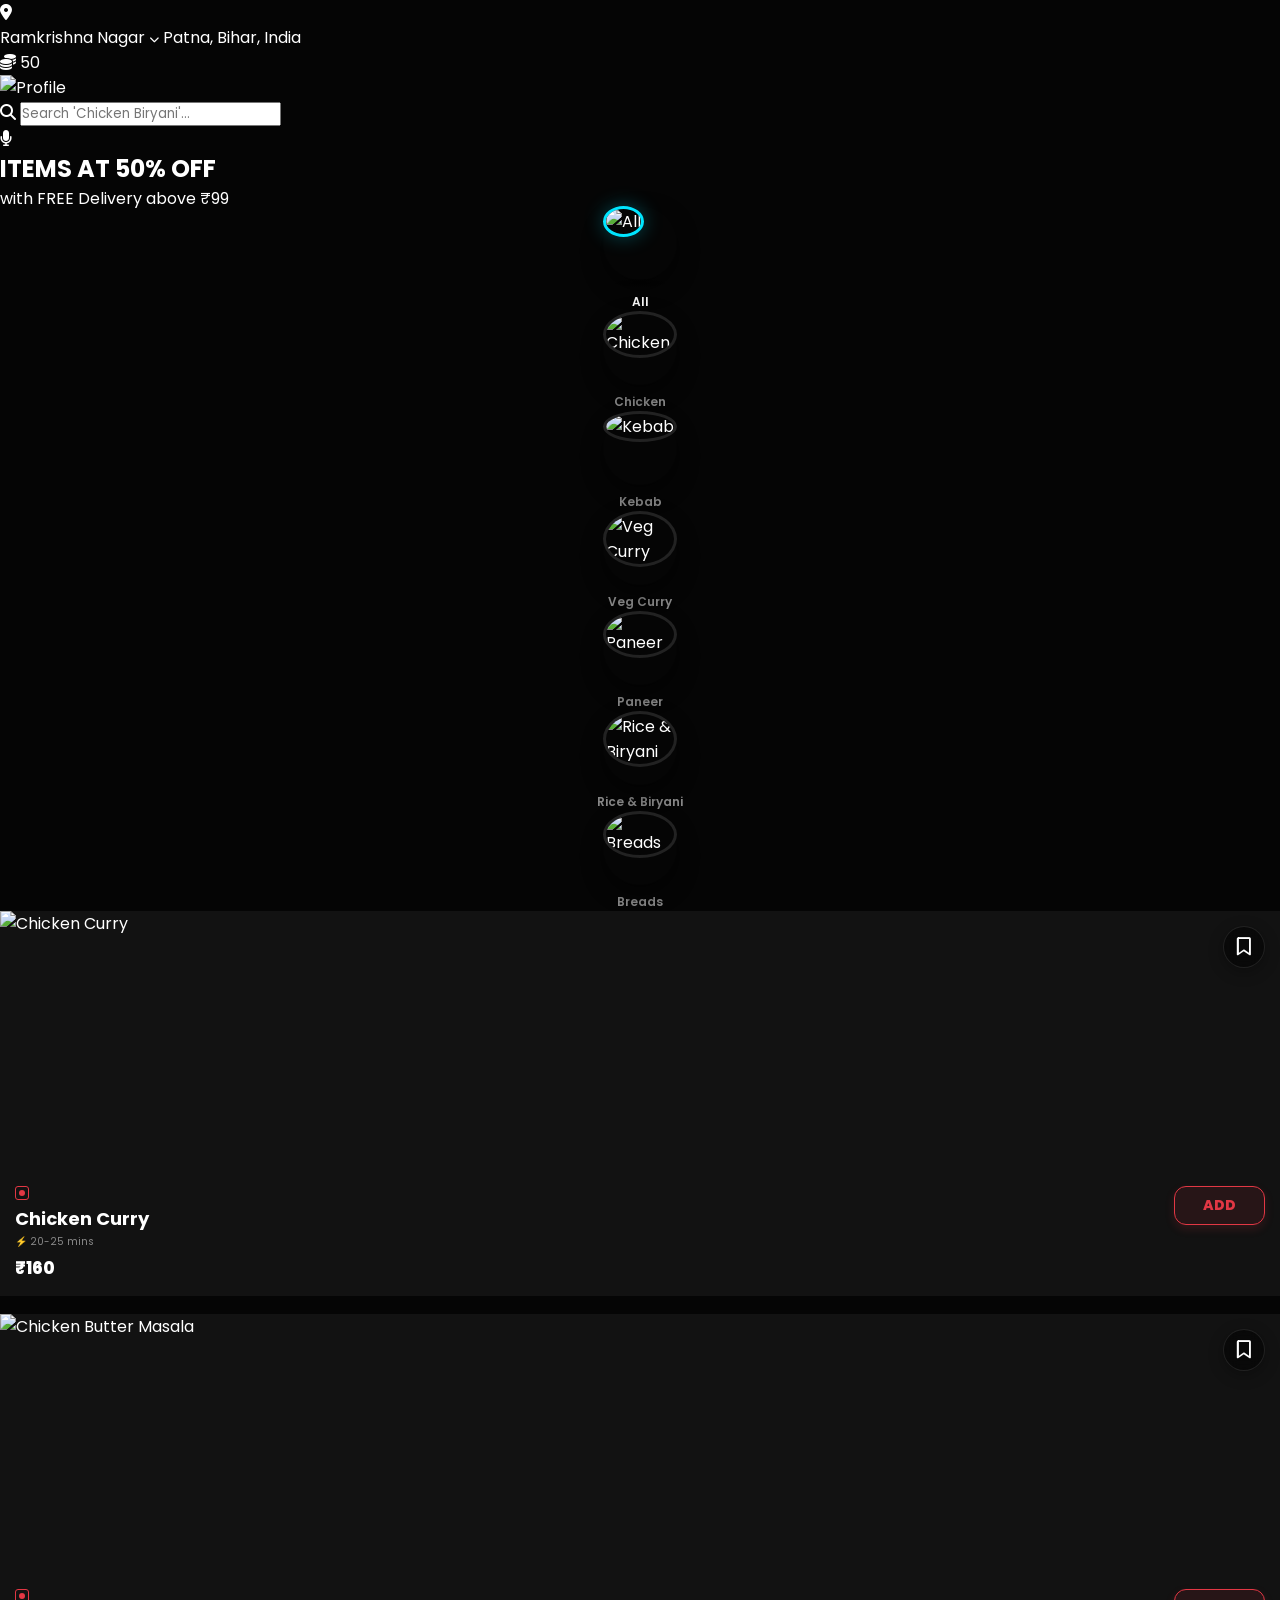
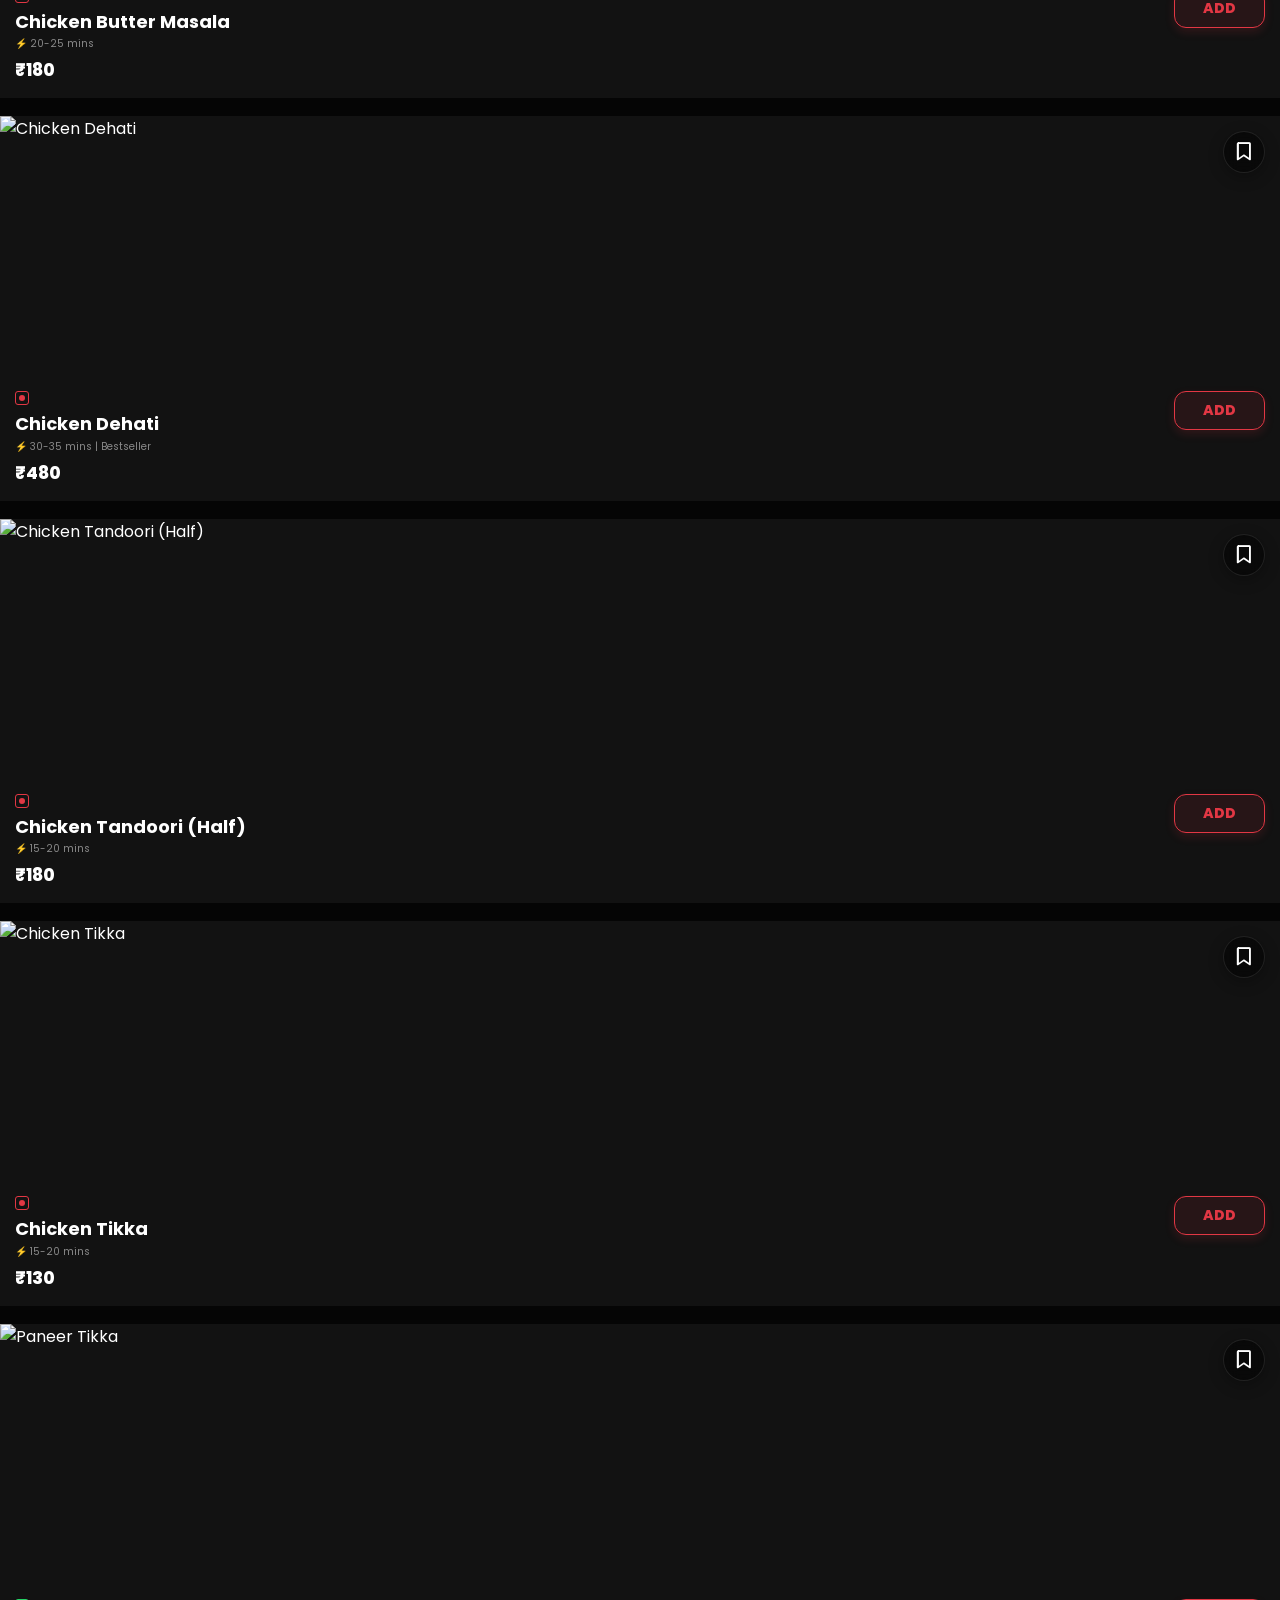
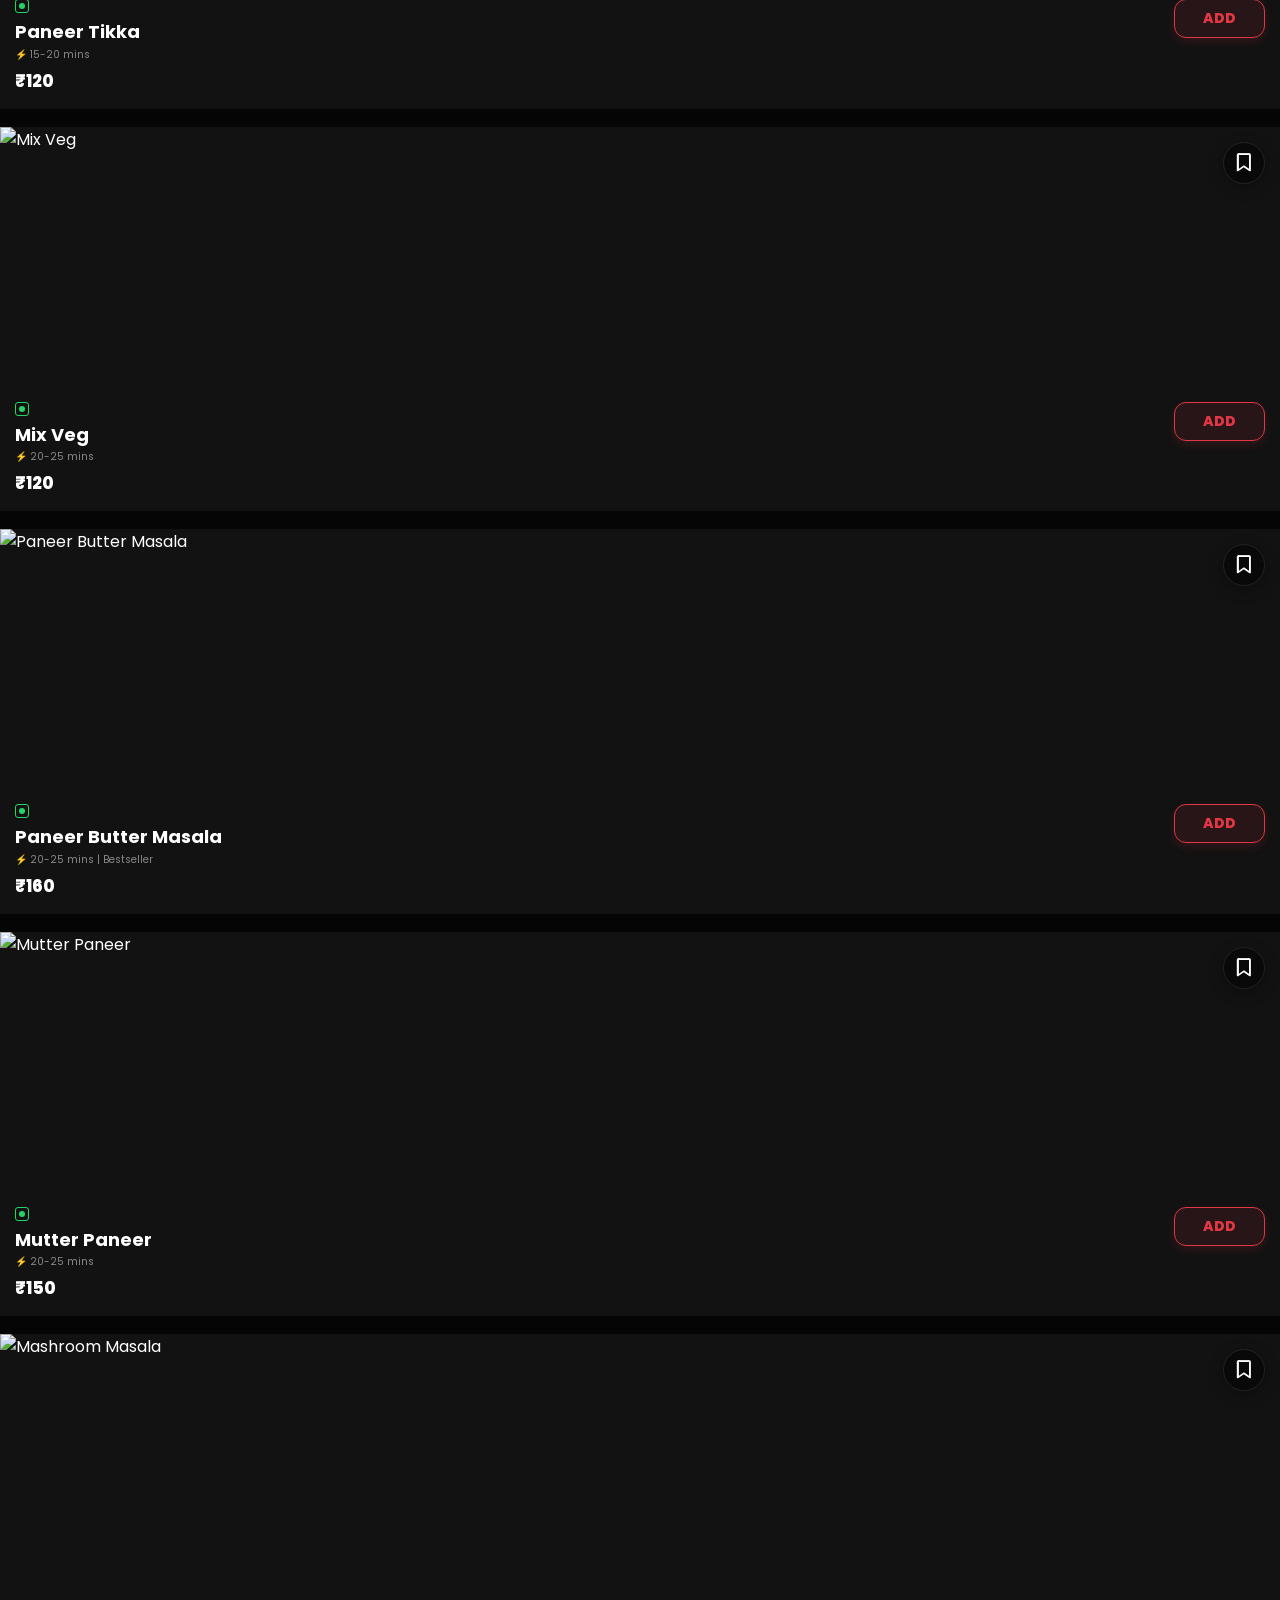
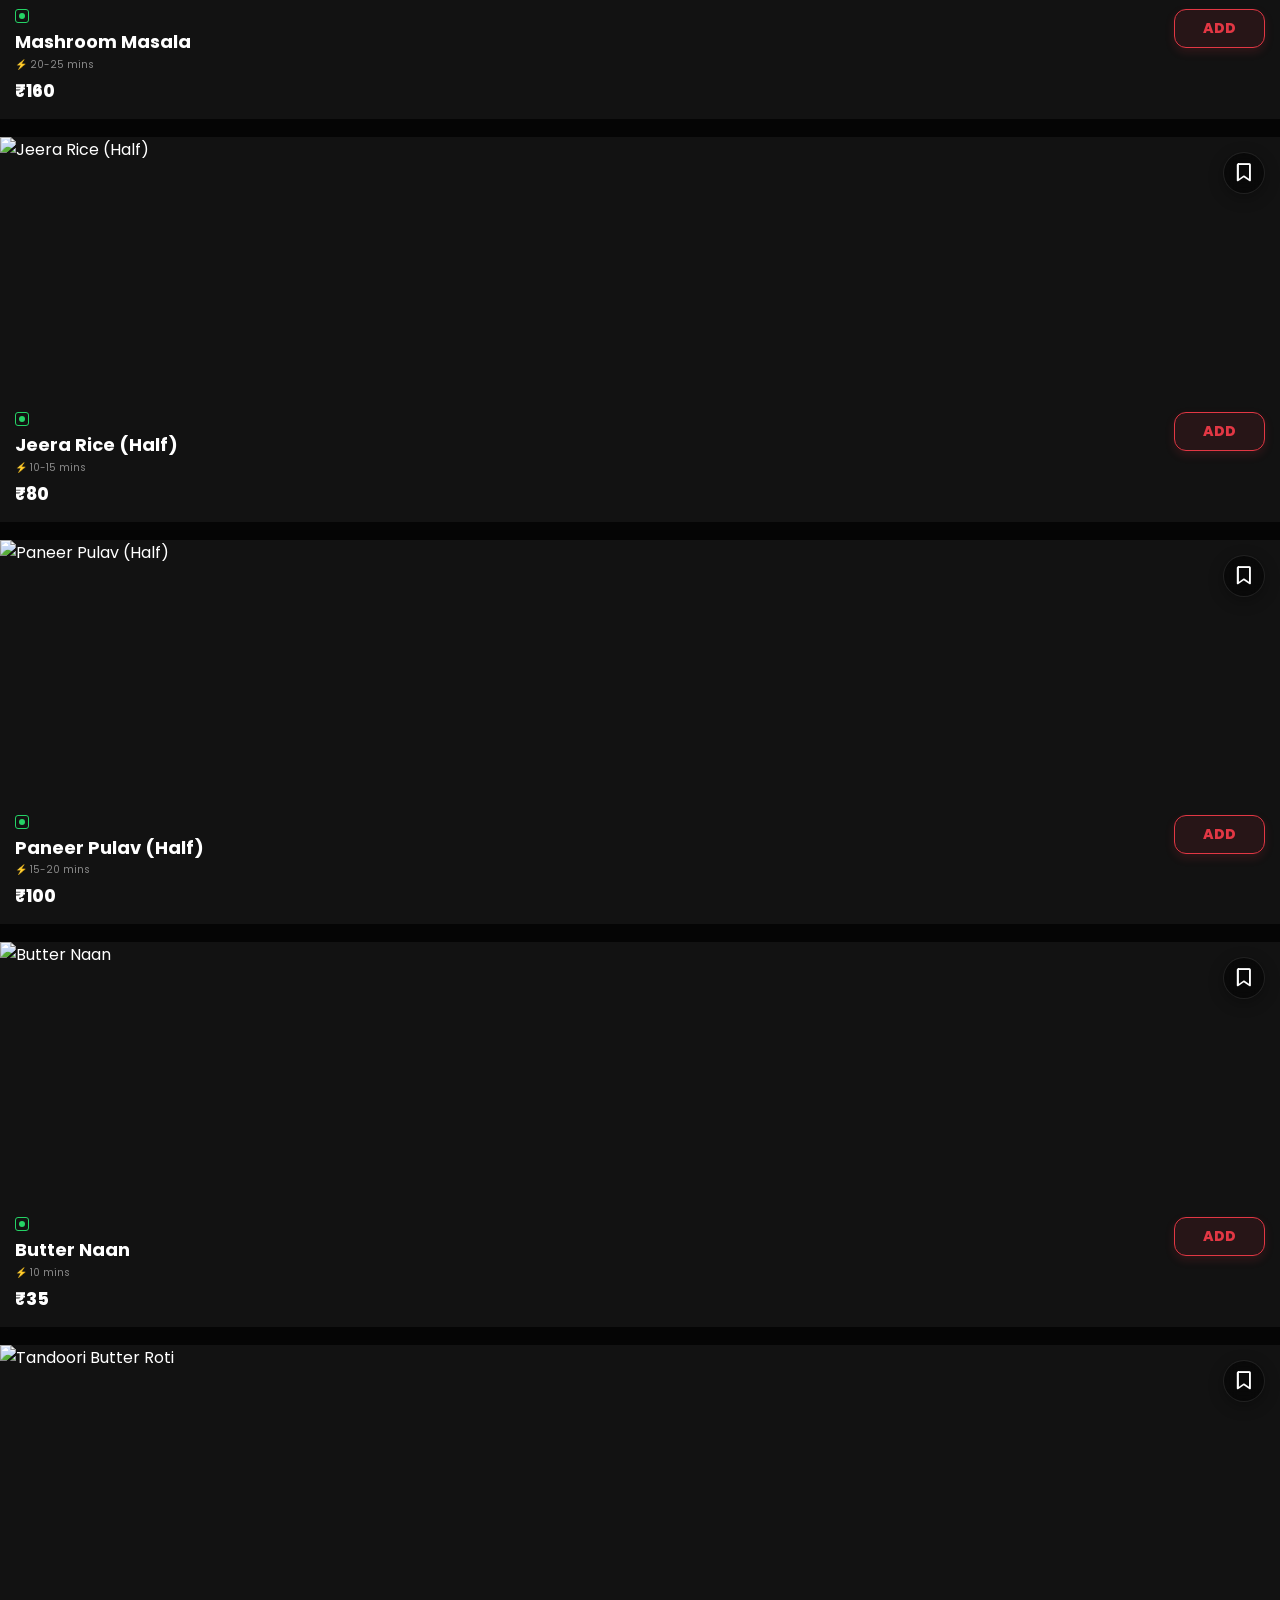
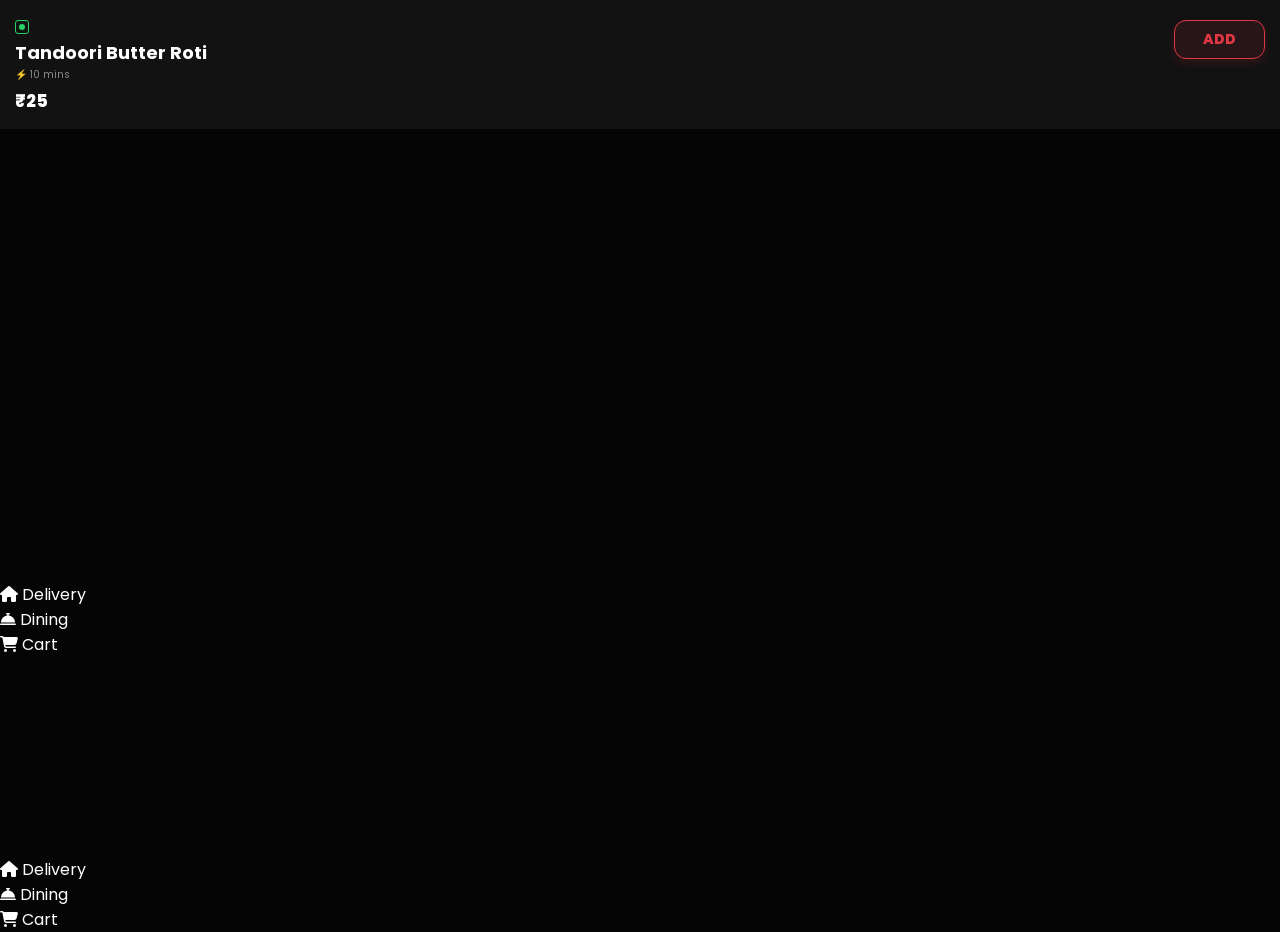
==== commit fd98ca4c: "Update index.html" ====
--- a/index.html
+++ b/index.html
@@ -212,5 +212,62 @@
     <script src="data.js"></script>
     <script src="ui.js"></script>
     <script src="app.js"></script>
+
+        <!-- ==========================================
+         PAGE 3: SECURE CART & CHECKOUT
+         ========================================== -->
+    <div id="cart-page" class="z-page right-slide-page">
+        <header class="z-sub-header">
+            <i class="fa-solid fa-arrow-left z-back" onclick="closePage('cart-page')"></i>
+            <h2>Secure Checkout</h2>
+            <div style="width: 24px;"></div>
+        </header>
+        
+        <div class="z-scroll-content p-20" id="cart-items-container">
+            <!-- JS Will Inject Cart Items, GST, Free Delivery & Billing Here -->
+        </div>
+    </div>
+
+
+    <!-- ==========================================
+         PAGE 4: VIP PROFILE & AUTH
+         ========================================== -->
+    <div id="login-page" class="z-page right-slide-page">
+        <header class="z-sub-header">
+            <i class="fa-solid fa-arrow-left z-back" onclick="closePage('login-page')"></i>
+            <h2>VIP Portal</h2>
+            <div style="width: 24px;"></div>
+        </header>
+        
+        <div class="z-scroll-content p-20" id="auth-container">
+            <!-- JS Will Inject Profile Dashboard / Login Form Here -->
+        </div>
+    </div>
+
+
+    <!-- ==========================================
+         ZOMATO BOTTOM TASKBAR
+         ========================================== -->
+    <nav class="z-taskbar">
+        <div class="z-nav-item active" onclick="openPage('home-page')">
+            <i class="fa-solid fa-house"></i>
+            <span>Delivery</span>
+        </div>
+        <div class="z-nav-item" onclick="openPage('dining-page')">
+            <i class="fa-solid fa-bell-concierge"></i>
+            <span>Dining</span>
+        </div>
+        <div class="z-nav-item z-cart-tab" onclick="openPage('cart-page')">
+            <i class="fa-solid fa-cart-shopping"></i>
+            <span>Cart</span>
+            <div class="z-badge hidden" id="nav-cart-count">0</div>
+        </div>
+    </nav>
+
+    <!-- Modular Scripts Engine -->
+    <script src="data.js"></script>
+    <script src="ui.js"></script>
+    <script src="app.js"></script>
 </body>
 </html>
+
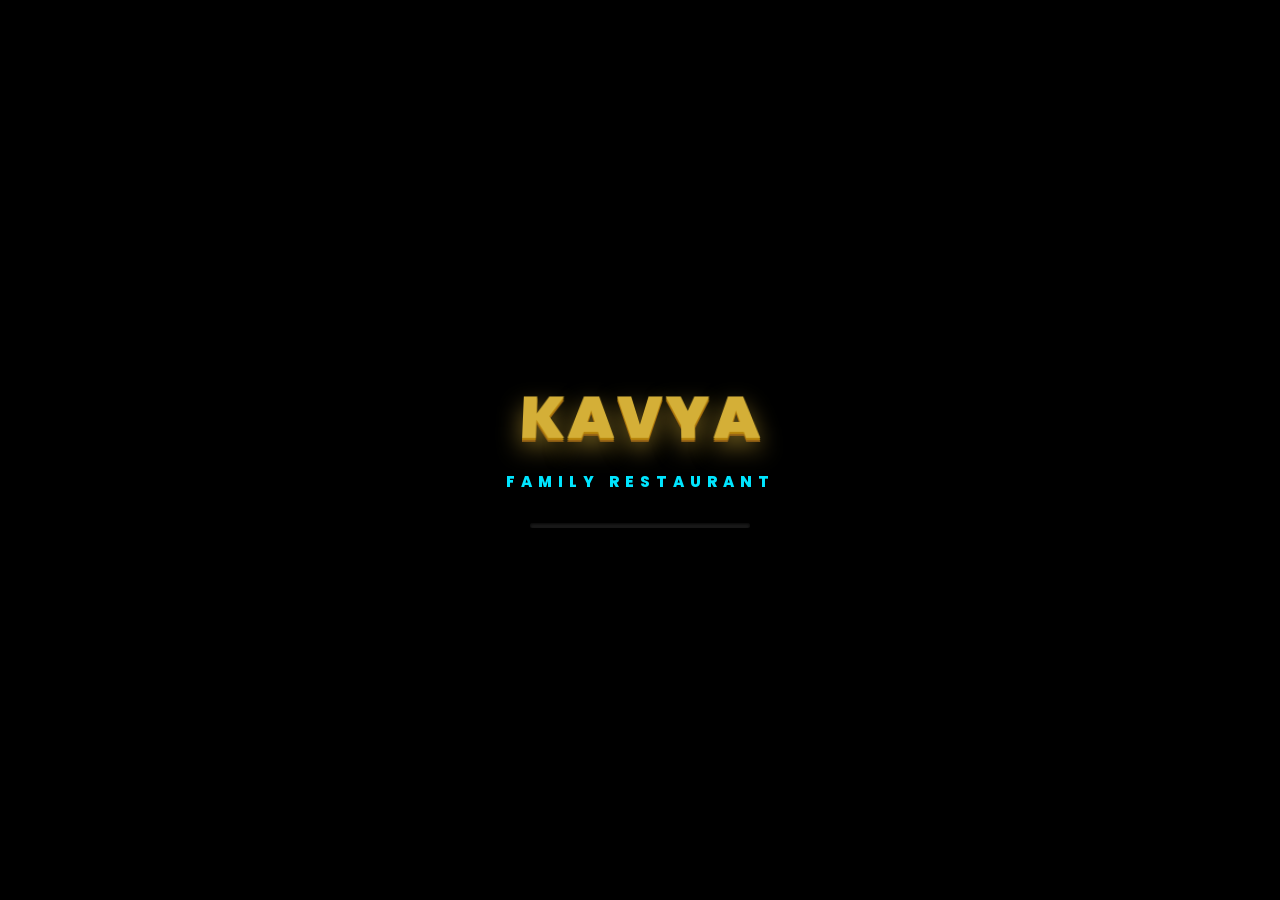
==== commit 5fe6e565: "Update index.html" ====
--- a/index.html
+++ b/index.html
@@ -92,6 +92,9 @@
                 </div>
             </header>
 
+            <!-- 🛠️ BUG FIXED HERE: Added missing greeting div! -->
+            <div id="dynamic-greeting" class="bespoke-greeting"></div>
+
             <!-- Zomato Style Promotional Banner -->
             <div class="z-banner-wrap">
                 <div class="z-promo-card">
@@ -102,7 +105,7 @@
             </div>
         </div> 
 
-        <!-- Horizontal Scroll Category Bar (Normal Scroll as requested) -->
+        <!-- Horizontal Scroll Category Bar -->
         <div class="z-cat-section">
             <div class="z-cat-scroll" id="category-scroll-container">
                 <!-- Injected via JS -->
@@ -138,16 +141,16 @@
             </div>
             
             <div class="z-dining-body">
-                <h4 class="z-section-title">Reserve a Table</h4>
-                <div class="z-card">
-                    <label class="z-label">Number of Guests</label>
+                <h4 class="z-section-title" style="padding: 20px;">Reserve a Table</h4>
+                <div class="z-card" style="margin: 0 20px;">
+                    <label class="z-label text-muted">Number of Guests</label>
                     <div class="z-counter-box">
                         <button onclick="updateGuests(-1)">-</button>
-                        <span id="guest-count">2 Guests</span>
+                        <span id="guest-count" style="color:#fff; font-weight:800; font-size:18px;">2 Guests</span>
                         <button onclick="updateGuests(1)">+</button>
                     </div>
                     
-                    <label class="z-label mt-15">Select Time Slot</label>
+                    <label class="z-label text-muted mt-15" style="display:block;">Select Time Slot</label>
                     <input type="time" class="z-input mt-5" value="19:30">
                     
                     <button class="z-gold-btn mt-20" onclick="showToast('Table Request Sent to Kavya Admin!')">Confirm Reservation</button>
@@ -213,61 +216,5 @@
     <script src="ui.js"></script>
     <script src="app.js"></script>
 
-        <!-- ==========================================
-         PAGE 3: SECURE CART & CHECKOUT
-         ========================================== -->
-    <div id="cart-page" class="z-page right-slide-page">
-        <header class="z-sub-header">
-            <i class="fa-solid fa-arrow-left z-back" onclick="closePage('cart-page')"></i>
-            <h2>Secure Checkout</h2>
-            <div style="width: 24px;"></div>
-        </header>
-        
-        <div class="z-scroll-content p-20" id="cart-items-container">
-            <!-- JS Will Inject Cart Items, GST, Free Delivery & Billing Here -->
-        </div>
-    </div>
-
-
-    <!-- ==========================================
-         PAGE 4: VIP PROFILE & AUTH
-         ========================================== -->
-    <div id="login-page" class="z-page right-slide-page">
-        <header class="z-sub-header">
-            <i class="fa-solid fa-arrow-left z-back" onclick="closePage('login-page')"></i>
-            <h2>VIP Portal</h2>
-            <div style="width: 24px;"></div>
-        </header>
-        
-        <div class="z-scroll-content p-20" id="auth-container">
-            <!-- JS Will Inject Profile Dashboard / Login Form Here -->
-        </div>
-    </div>
-
-
-    <!-- ==========================================
-         ZOMATO BOTTOM TASKBAR
-         ========================================== -->
-    <nav class="z-taskbar">
-        <div class="z-nav-item active" onclick="openPage('home-page')">
-            <i class="fa-solid fa-house"></i>
-            <span>Delivery</span>
-        </div>
-        <div class="z-nav-item" onclick="openPage('dining-page')">
-            <i class="fa-solid fa-bell-concierge"></i>
-            <span>Dining</span>
-        </div>
-        <div class="z-nav-item z-cart-tab" onclick="openPage('cart-page')">
-            <i class="fa-solid fa-cart-shopping"></i>
-            <span>Cart</span>
-            <div class="z-badge hidden" id="nav-cart-count">0</div>
-        </div>
-    </nav>
-
-    <!-- Modular Scripts Engine -->
-    <script src="data.js"></script>
-    <script src="ui.js"></script>
-    <script src="app.js"></script>
 </body>
 </html>
-
--- a/core.css
+++ b/core.css
@@ -1,92 +1,486 @@
-/* =========================================
-   CORE.CSS - Base Structure & Typography
-   ========================================= */
-:root { 
-    --bg-dark: #050505; 
-    --bg-card: #121212;
-    --zomato-red: #E23744; 
-    --zomato-dark-red: #b71c1c; 
-    --liquid-gold: #D4AF37; 
-    --accent-neon: #00E5FF; 
-    --veg-green: #25D366; 
-    --nonveg-red: #E23744; 
-    --text-main: #ffffff;
-    --text-muted: #888888; 
-}
-
-* { margin: 0; padding: 0; box-sizing: border-box; font-family: 'Poppins', sans-serif; -webkit-tap-highlight-color: transparent; }
-::-webkit-scrollbar { display: none !important; }
-html, body { background-color: var(--bg-dark); color: var(--text-main); overflow-x: hidden; scroll-behavior: smooth; }
-
-/* Global Utilities */
+/* ==========================================================
+   CORE.CSS - Enterprise Zomato Layout & Grid Architecture
+   ========================================================== */
+
+:root {
+    --z-bg: #050505;
+    --z-card-bg: #121212;
+    --z-red: #E23744;
+    --z-dark-red: #b71c1c;
+    --z-gold: #D4AF37;
+    --z-neon: #00E5FF;
+    --z-green: #25D366;
+    --z-text: #FFFFFF;
+    --z-muted: #888888;
+    --z-border: #222222;
+}
+
+* {
+    margin: 0;
+    padding: 0;
+    box-sizing: border-box;
+    font-family: 'Poppins', sans-serif;
+    -webkit-tap-highlight-color: transparent;
+}
+
+::-webkit-scrollbar {
+    display: none !important;
+}
+
+html, body {
+    background-color: var(--z-bg);
+    color: var(--z-text);
+    overflow-x: hidden;
+    scroll-behavior: smooth;
+    width: 100vw;
+    position: relative;
+}
+
+/* --- UTILITY CLASSES --- */
 .hidden { display: none !important; }
-.mt-5 { margin-top: 5px; } .mt-15 { margin-top: 15px; } .mt-20 { margin-top: 20px; }
-.mb-15 { margin-bottom: 15px; } .p-20 { padding: 20px; }
-.text-xs { font-size: 10px; } .text-sm { font-size: 12px; }
-.text-muted { color: var(--text-muted); } .text-green { color: var(--veg-green); }
-
-/* Pages System */
-.app-page { position: fixed; top: 0; left: 0; width: 100%; height: 100vh; background: var(--bg-dark); overflow-y: auto; overflow-x: hidden; display: none; }
-.active-page { display: block; z-index: 10; }
-.right-slide-page { display: block; transform: translateX(100%); transition: transform 0.35s cubic-bezier(0.25, 0.8, 0.25, 1); z-index: 50; }
-.right-slide-page.open { transform: translateX(0); }
-.page-scroll-content { padding-bottom: 120px; }
-.bottom-spacer { height: 100px; }
-
-/* Headers (Core) */
-.dark-header { position: sticky; top: 0; display: flex; justify-content: space-between; align-items: center; padding: 15px 20px; background: rgba(5,5,5,0.95); backdrop-filter: blur(10px); z-index: 100; border-bottom: 1px solid #1a1a1a; }
-.dark-header h2 { font-size: 16px; font-weight: 600; color: #fff; margin: 0; }
-.back-btn { font-size: 20px; color: #fff; cursor: pointer; padding: 5px; }
-
-/* Zomato Header Zone */
-.hero-red-zone { background: linear-gradient(135deg, var(--zomato-red), #c62828); padding-bottom: 25px; border-radius: 0 0 24px 24px; position: relative; overflow: hidden; }
-.top-sticky-header { position: sticky; top: -1px; z-index: 1000; padding-top: 15px; transition: all 0.3s ease; }
-.header-top-row { display: flex; justify-content: space-between; align-items: center; padding: 0 15px 12px; }
-
-/* Location & Icons */
-.location-wrapper { display: flex; align-items: flex-start; gap: 8px; cursor: pointer; }
-.loc-icon { color: #fff; font-size: 18px; margin-top: 2px; }
-.loc-details { display: flex; flex-direction: column; }
-.loc-title { font-size: 15px; font-weight: 800; color: #fff; display: flex; align-items: center; gap: 5px; }
-.loc-subtitle { font-size: 11px; color: rgba(255,255,255,0.8); margin-top: 2px; }
-.header-actions { display: flex; align-items: center; gap: 12px; }
-.coin-pill { background: rgba(0,0,0,0.3); border: 1px solid rgba(212,175,55,0.5); padding: 4px 10px; border-radius: 20px; font-size: 12px; font-weight: 800; color: var(--liquid-gold); display: flex; align-items: center; gap: 5px; cursor: pointer; }
-.profile-avatar { width: 36px; height: 36px; border-radius: 50%; overflow: hidden; border: 2px solid rgba(255,255,255,0.4); cursor: pointer; }
-.profile-avatar img { width: 100%; height: 100%; object-fit: cover; }
-
-/* Search Bar Structure */
-.search-container { padding: 0 15px 10px; }
-.smart-search-box { display: flex; align-items: center; padding: 12px 15px; border-radius: 14px; background: #fff; }
-.search-input { flex-grow: 1; background: transparent; border: none; color: #000; margin-left: 10px; outline: none; font-size: 14px; font-weight: 600; }
-.search-icon, .mic-icon { color: var(--zomato-red); font-size: 18px; }
-.divider { width: 1px; height: 18px; background: #ddd; margin: 0 12px; }
-
-/* Apple-Style Horizontal Menu Grid */
-.category-sticky-zone { position: sticky; top: 60px; z-index: 990; background: rgba(5,5,5,0.98); padding: 20px 0 10px; border-radius: 24px 24px 0 0; margin-top: -20px; transition: padding 0.3s ease, box-shadow 0.3s ease; }
-.category-scroll { display: flex; gap: 18px; padding: 0 15px; overflow-x: auto; scroll-behavior: smooth; }
-.category-item { display: flex; flex-direction: column; align-items: center; gap: 8px; min-width: 70px; cursor: pointer; }
-.category-item span { font-size: 12px; font-weight: 600; color: var(--text-muted); transition: font-size 0.3s; }
-.category-item.active span { color: #fff; }
-
-/* Wide Food Cards (Structure) */
-.menu-container { padding: 10px 0; }
-.wide-food-card { background: var(--bg-card); border-bottom: 8px solid var(--bg-dark); width: 100%; position: relative; margin-bottom: 10px; }
-.wide-img-box { width: 100%; height: 260px; position: relative; overflow: hidden; }
-.wide-img-box img { width: 100%; height: 100%; object-fit: cover; }
-.wide-info { padding: 15px; display: flex; justify-content: space-between; align-items: flex-start; }
-.food-title-col { width: 68%; }
-.veg-tag { width: 14px; height: 14px; display: flex; justify-content: center; align-items: center; margin-bottom: 8px; border-radius: 3px; }
-.veg-tag-inner { width: 6px; height: 6px; border-radius: 50%; }
-.food-name { font-size: 18px; font-weight: 700; color: #fff; margin-bottom: 4px; line-height: 1.2; }
-.food-price { font-size: 17px; font-weight: 800; color: #fff; margin-top: 5px; }
-
-/* Forms & Inputs */
-.custom-input { width: 100%; background: #1a1a1a; color: #fff; padding: 15px; border: 1px solid #333; border-radius: 10px; margin-bottom: 15px; font-size: 14px; outline: none; font-weight: 500; }
-.primary-btn { width: 100%; background: var(--zomato-red); color: #fff; font-weight: 800; padding: 15px; border: none; border-radius: 10px; font-size: 16px; cursor: pointer; }
-
-/* Bottom Taskbar */
-.bottom-taskbar { position: fixed; bottom: 0; left: 0; width: 100%; background: rgba(10,10,10,0.98); backdrop-filter: blur(15px); display: flex; justify-content: space-around; padding: 12px 5px 25px; border-top: 1px solid #1a1a1a; z-index: 999; }
-.nav-item { display: flex; flex-direction: column; align-items: center; color: var(--text-muted); font-size: 11px; font-weight: 600; gap: 5px; position: relative; cursor: pointer; }
-.nav-item.active { color: #fff; }
-.nav-item i { font-size: 20px; }
-.cart-badge { position: absolute; top: -6px; right: -8px; background: var(--zomato-red); color: #fff; font-size: 10px; font-weight: 900; width: 18px; height: 18px; border-radius: 50%; display: flex; justify-content: center; align-items: center; }
+.mt-5 { margin-top: 5px; }
+.mt-10 { margin-top: 10px; }
+.mt-15 { margin-top: 15px; }
+.mt-20 { margin-top: 20px; }
+.mb-15 { margin-bottom: 15px; }
+.p-20 { padding: 20px; }
+.text-xs { font-size: 10px; }
+.text-sm { font-size: 12px; }
+.text-muted { color: var(--z-muted); }
+.text-green { color: var(--z-green); }
+.text-red { color: var(--z-red); }
+
+/* --- APP PAGES SYSTEM --- */
+.z-page {
+    position: fixed;
+    top: 0;
+    left: 0;
+    width: 100%;
+    height: 100vh;
+    background: var(--z-bg);
+    overflow-y: auto;
+    overflow-x: hidden;
+    display: none;
+    z-index: 10;
+}
+
+.z-page.active-page {
+    display: block;
+}
+
+.right-slide-page {
+    display: block;
+    transform: translateX(100%);
+    transition: transform 0.35s cubic-bezier(0.25, 0.8, 0.25, 1);
+    z-index: 50;
+    background: var(--z-bg);
+}
+
+.right-slide-page.open {
+    transform: translateX(0);
+}
+
+.z-scroll-content {
+    padding-bottom: 120px;
+}
+
+.z-spacer {
+    height: 100px;
+}
+
+/* --- HEADERS --- */
+.z-sub-header {
+    position: sticky;
+    top: 0;
+    display: flex;
+    justify-content: space-between;
+    align-items: center;
+    padding: 15px 20px;
+    background: rgba(5, 5, 5, 0.95);
+    backdrop-filter: blur(15px);
+    z-index: 100;
+    border-bottom: 1px solid var(--z-border);
+}
+
+.z-sub-header h2 {
+    font-size: 16px;
+    font-weight: 700;
+    color: #fff;
+    margin: 0;
+}
+
+.z-back {
+    font-size: 20px;
+    color: #fff;
+    cursor: pointer;
+    padding: 5px;
+}
+
+/* --- ZOMATO RED HEADER ZONE (HOME) --- */
+.z-red-header-zone {
+    background: linear-gradient(135deg, var(--z-red), var(--z-dark-red));
+    padding-bottom: 25px;
+    border-radius: 0 0 28px 28px;
+    position: relative;
+    box-shadow: 0 10px 30px rgba(226, 55, 68, 0.3);
+}
+
+.z-sticky-nav {
+    position: sticky;
+    top: -1px;
+    z-index: 1000;
+    padding-top: 15px;
+    background: transparent;
+}
+
+.z-header-row {
+    display: flex;
+    justify-content: space-between;
+    align-items: center;
+    padding: 0 15px 12px;
+}
+
+.z-loc-box {
+    display: flex;
+    align-items: flex-start;
+    gap: 8px;
+    cursor: pointer;
+}
+
+.z-loc-pin {
+    color: #fff;
+    font-size: 18px;
+    margin-top: 2px;
+}
+
+.z-loc-text {
+    display: flex;
+    flex-direction: column;
+}
+
+.z-loc-title {
+    font-size: 15px;
+    font-weight: 800;
+    color: #fff;
+    display: flex;
+    align-items: center;
+    gap: 5px;
+}
+
+.z-loc-sub {
+    font-size: 11px;
+    color: rgba(255, 255, 255, 0.85);
+    margin-top: 2px;
+}
+
+.z-header-right {
+    display: flex;
+    align-items: center;
+    gap: 12px;
+}
+
+.z-coin-badge {
+    background: rgba(0, 0, 0, 0.4);
+    border: 1px solid rgba(212, 175, 55, 0.6);
+    padding: 5px 12px;
+    border-radius: 20px;
+    font-size: 12px;
+    font-weight: 800;
+    color: var(--z-gold);
+    display: flex;
+    align-items: center;
+    gap: 6px;
+    cursor: pointer;
+}
+
+.z-profile-btn {
+    width: 38px;
+    height: 38px;
+    border-radius: 50%;
+    overflow: hidden;
+    border: 2px solid rgba(255, 255, 255, 0.5);
+    cursor: pointer;
+}
+
+.z-profile-btn img {
+    width: 100%;
+    height: 100%;
+    object-fit: cover;
+}
+
+/* --- SEARCH BAR --- */
+.z-search-wrap {
+    padding: 0 15px 10px;
+}
+
+.z-search-bar {
+    display: flex;
+    align-items: center;
+    padding: 12px 18px;
+    border-radius: 16px;
+    background: #fff;
+    box-shadow: 0 6px 20px rgba(0, 0, 0, 0.25);
+}
+
+.z-search-input {
+    flex-grow: 1;
+    background: transparent;
+    border: none;
+    color: #000;
+    margin-left: 12px;
+    outline: none;
+    font-size: 14px;
+    font-weight: 600;
+}
+
+.z-search-ico, .z-mic-ico {
+    color: var(--z-red);
+    font-size: 18px;
+    cursor: pointer;
+}
+
+.z-search-div {
+    width: 1px;
+    height: 18px;
+    background: #dddddd;
+    margin: 0 12px;
+}
+
+/* --- HORIZONTAL CATEGORY BAR --- */
+.z-cat-section {
+    padding: 20px 0 10px;
+    background: transparent;
+}
+
+.z-cat-scroll {
+    display: flex;
+    gap: 18px;
+    padding: 0 15px;
+    overflow-x: auto;
+    scroll-behavior: smooth;
+}
+
+.z-cat-item {
+    display: flex;
+    flex-direction: column;
+    align-items: center;
+    gap: 8px;
+    min-width: 75px;
+    cursor: pointer;
+}
+
+.z-cat-icon {
+    width: 72px;
+    height: 72px;
+    border-radius: 50%;
+    position: relative;
+    box-shadow: 0 8px 20px rgba(0, 0, 0, 0.6);
+}
+
+.z-cat-icon img {
+    width: 100%;
+    height: 100%;
+    border-radius: 50%;
+    object-fit: cover;
+    border: 3px solid #222;
+}
+
+.z-cat-item.active .z-cat-icon img {
+    border-color: var(--z-neon);
+    box-shadow: 0 0 15px rgba(0, 229, 255, 0.4);
+}
+
+.z-cat-item span {
+    font-size: 12px;
+    font-weight: 600;
+    color: var(--z-muted);
+}
+
+.z-cat-item.active span {
+    color: #fff;
+}
+/* --- WIDE FOOD CARDS (FEED) --- */
+.z-feed-container {
+    padding: 10px 0;
+}
+
+.z-food-card {
+    background: var(--z-card-bg);
+    border-bottom: 8px solid var(--z-bg);
+    width: 100%;
+    position: relative;
+    margin-bottom: 12px;
+}
+
+.z-food-img-box {
+    width: 100%;
+    height: 270px;
+    position: relative;
+    overflow: hidden;
+}
+
+.z-food-img-box img {
+    width: 100%;
+    height: 100%;
+    object-fit: cover;
+}
+
+.z-bookmark-btn {
+    position: absolute;
+    top: 15px;
+    right: 15px;
+    width: 42px;
+    height: 42px;
+    background: rgba(0, 0, 0, 0.5);
+    backdrop-filter: blur(10px);
+    border: 1px solid rgba(255, 255, 255, 0.15);
+    border-radius: 50%;
+    display: flex;
+    justify-content: center;
+    align-items: center;
+    font-size: 18px;
+    color: #fff;
+    cursor: pointer;
+    box-shadow: 0 4px 15px rgba(0, 0, 0, 0.3);
+}
+
+.z-food-info {
+    padding: 16px;
+    display: flex;
+    justify-content: space-between;
+    align-items: flex-start;
+}
+
+.z-food-details {
+    width: 68%;
+}
+
+.z-veg-dot {
+    width: 14px;
+    height: 14px;
+    display: flex;
+    justify-content: center;
+    align-items: center;
+    border-radius: 3px;
+    margin-bottom: 8px;
+}
+
+.z-veg-inner {
+    width: 6px;
+    height: 6px;
+    border-radius: 50%;
+}
+
+.z-food-title {
+    font-size: 18px;
+    font-weight: 700;
+    color: #fff;
+    margin-bottom: 4px;
+    line-height: 1.2;
+}
+
+.z-rating-tag {
+    display: inline-flex;
+    align-items: center;
+    background: rgba(212, 175, 55, 0.12);
+    border: 1px solid var(--z-gold);
+    color: var(--z-gold);
+    padding: 2px 8px;
+    border-radius: 6px;
+    font-size: 11px;
+    font-weight: 800;
+    margin-bottom: 6px;
+    gap: 4px;
+}
+
+.z-food-price {
+    font-size: 18px;
+    font-weight: 800;
+    color: #fff;
+    margin-top: 6px;
+}
+
+/* --- BUTTONS & CONTROLS --- */
+.z-add-btn {
+    background: rgba(226, 55, 68, 0.12);
+    color: var(--z-red);
+    border: 1px solid var(--z-red);
+    padding: 8px 28px;
+    border-radius: 12px;
+    font-weight: 800;
+    font-size: 14px;
+    cursor: pointer;
+    box-shadow: 0 4px 12px rgba(226, 55, 68, 0.2);
+}
+
+.z-qty-box {
+    display: flex;
+    align-items: center;
+    background: rgba(226, 55, 68, 0.15);
+    border: 1px solid var(--z-red);
+    border-radius: 12px;
+    padding: 4px;
+    width: 100px;
+    justify-content: space-between;
+}
+
+.z-qty-box button {
+    background: transparent;
+    color: var(--z-red);
+    border: none;
+    font-size: 20px;
+    font-weight: 900;
+    padding: 0 12px;
+    cursor: pointer;
+}
+
+/* --- ZOMATO BOTTOM TASKBAR --- */
+.z-taskbar {
+    position: fixed;
+    bottom: 0;
+    left: 0;
+    width: 100%;
+    background: rgba(10, 10, 10, 0.98);
+    backdrop-filter: blur(20px);
+    display: flex;
+    justify-content: space-around;
+    padding: 12px 5px 25px;
+    border-top: 1px solid var(--z-border);
+    z-index: 999;
+}
+
+.z-nav-item {
+    display: flex;
+    flex-direction: column;
+    align-items: center;
+    color: var(--z-muted);
+    font-size: 11px;
+    font-weight: 600;
+    gap: 5px;
+    position: relative;
+    cursor: pointer;
+}
+
+.z-nav-item.active {
+    color: #fff;
+}
+
+.z-nav-item i {
+    font-size: 20px;
+}
+
+.z-badge {
+    position: absolute;
+    top: -6px;
+    right: -8px;
+    background: var(--z-red);
+    color: #fff;
+    font-size: 10px;
+    font-weight: 900;
+    width: 18px;
+    height: 18px;
+    border-radius: 50%;
+    display: flex;
+    justify-content: center;
+    align-items: center;
+}
--- a/premium.css
+++ b/premium.css
@@ -1,176 +1,254 @@
-/* =========================================
-   PREMIUM.CSS - Apple/Zomato Max-Tier UI
-   ========================================= */
-
-/* --- 1. AURORA GLOW (Dynamic Animated Background) --- */
+/* ==========================================================
+   PREMIUM.CSS - Advanced Glassmorphism, 3D Physics & Animations
+   ========================================================== */
+
+/* --- 1. DYNAMIC AURORA & MESH GRADIENT BACKGROUND --- */
 .aurora-bg {
-    position: fixed; top: 0; left: 0; width: 100vw; height: 100vh; z-index: -1;
-    background: radial-gradient(circle at 10% 20%, rgba(226, 55, 68, 0.08) 0%, transparent 40%),
-                radial-gradient(circle at 90% 80%, rgba(212, 175, 55, 0.06) 0%, transparent 40%),
-                radial-gradient(circle at 50% 50%, rgba(0, 229, 255, 0.03) 0%, transparent 60%);
-    background-color: var(--bg-dark);
-    animation: auroraShift 20s ease-in-out infinite alternate;
-}
-@keyframes auroraShift { 
-    0% { transform: scale(1) translate(0, 0); } 
-    50% { transform: scale(1.05) translate(2%, 2%); }
-    100% { transform: scale(1) translate(-2%, -2%); } 
-}
-
-/* --- 2. GOLDEN SPLASH SCREEN (Cinematic Entry) --- */
-.premium-splash {
+    position: fixed; 
+    top: 0; left: 0; width: 100vw; height: 100vh; 
+    z-index: -1;
+    background-color: var(--z-bg);
+    background-image: 
+        radial-gradient(circle at 15% 50%, rgba(226, 55, 68, 0.09) 0%, transparent 50%),
+        radial-gradient(circle at 85% 30%, rgba(212, 175, 55, 0.07) 0%, transparent 50%),
+        radial-gradient(circle at 50% 80%, rgba(0, 229, 255, 0.04) 0%, transparent 50%);
+    background-size: 150% 150%;
+    animation: auroraComplexShift 25s ease-in-out infinite alternate;
+}
+@keyframes auroraComplexShift { 
+    0% { background-position: 0% 0%; transform: scale(1); } 
+    50% { background-position: 100% 100%; transform: scale(1.02); }
+    100% { background-position: 0% 50%; transform: scale(1); } 
+}
+
+/* --- 2. CINEMATIC SPLASH SCREEN (Deep 3D) --- */
+.z-splash {
     position: fixed; top: 0; left: 0; width: 100%; height: 100vh;
     background: #000; z-index: 999999;
     display: flex; justify-content: center; align-items: center;
-    transition: opacity 0.8s cubic-bezier(0.16, 1, 0.3, 1), transform 0.8s;
-}
-.premium-splash.fade-out { opacity: 0; transform: scale(1.05); pointer-events: none; }
-.splash-content { text-align: center; animation: pulseGlow 2s infinite alternate; }
-.brand-title-3d {
-    font-size: 55px; font-weight: 900; color: var(--liquid-gold); margin: 0;
-    text-shadow: 0 5px 15px rgba(212,175,55,0.4), 0 1px 3px rgba(0,0,0,0.8);
-    letter-spacing: 2px;
-}
-.brand-subtitle { color: var(--accent-neon); font-size: 14px; font-weight: 800; letter-spacing: 5px; margin-top: 5px; }
-.shimmer-loader {
-    width: 200px; height: 4px; background: #222; margin: 25px auto 0;
-    border-radius: 10px; position: relative; overflow: hidden;
-}
-.shimmer-loader::after {
-    content: ''; position: absolute; top: 0; left: 0; width: 50%; height: 100%;
-    background: linear-gradient(90deg, transparent, var(--liquid-gold), transparent);
-    animation: loadingBar 1.2s infinite ease-in-out;
-}
-@keyframes pulseGlow { 0% { filter: drop-shadow(0 0 10px rgba(212,175,55,0.2)); } 100% { filter: drop-shadow(0 0 30px rgba(212,175,55,0.6)); } }
-@keyframes loadingBar { 0% { left: -50%; } 100% { left: 100%; } }
-
-/* --- 3. PREMIUM ZOMATO BANNER (With Metallic Shine) --- */
-.promo-banner-container { padding: 5px 20px 15px; perspective: 1000px; }
-.promo-banner {
+    transition: opacity 1s cubic-bezier(0.16, 1, 0.3, 1), transform 1s;
+    backdrop-filter: blur(20px);
+}
+.z-splash.fade-out { 
+    opacity: 0; 
+    transform: scale(1.1); 
+    pointer-events: none; 
+}
+.z-splash-content { 
+    text-align: center; 
+    animation: pulseGlowDeep 2.5s infinite alternate; 
+}
+.z-brand-3d {
+    font-size: 60px; font-weight: 900; color: var(--z-gold); margin: 0;
+    text-shadow: 
+        0 2px 0px #b8860b, 
+        0 4px 0px #996515,
+        0 10px 25px rgba(212,175,55,0.6), 
+        0 2px 4px rgba(0,0,0,0.9);
+    letter-spacing: 3px;
+    transform: perspective(500px) rotateX(10deg);
+}
+.z-sub-brand { 
+    color: var(--z-neon); font-size: 15px; font-weight: 800; 
+    letter-spacing: 6px; margin-top: 8px; text-transform: uppercase;
+}
+.z-shimmer-line {
+    width: 220px; height: 5px; background: rgba(255,255,255,0.1); 
+    margin: 30px auto 0; border-radius: 10px; position: relative; overflow: hidden;
+    box-shadow: inset 0 1px 3px rgba(0,0,0,0.8);
+}
+.z-shimmer-line::after {
+    content: ''; position: absolute; top: 0; left: -100%; width: 50%; height: 100%;
+    background: linear-gradient(90deg, transparent, var(--z-gold), transparent);
+    animation: loadingBarPro 1.5s infinite ease-in-out;
+}
+@keyframes pulseGlowDeep { 
+    0% { filter: drop-shadow(0 0 15px rgba(212,175,55,0.3)); } 
+    100% { filter: drop-shadow(0 0 45px rgba(212,175,55,0.8)); } 
+}
+@keyframes loadingBarPro { 
+    0% { left: -100%; } 
+    100% { left: 200%; } 
+}
+
+/* --- 3. PROMO BANNER (Zomato Shine & Hover Physics) --- */
+.bespoke-greeting { 
+    padding: 20px 20px 0; font-size: 26px; font-weight: 900; 
+    color: #fff; text-shadow: 2px 4px 10px rgba(0,0,0,0.8); 
+    letter-spacing: 0.5px; 
+}
+.z-banner-wrap { 
+    padding: 12px 20px 0; perspective: 1200px; 
+}
+.z-promo-card {
     position: relative; overflow: hidden;
-    background: linear-gradient(135deg, #000000, #1a1a1a);
-    border: 1px solid rgba(255,255,255,0.1); border-radius: 16px;
-    padding: 25px 20px; text-align: center;
-    box-shadow: 0 15px 35px rgba(0,0,0,0.5), inset 0 1px 0 rgba(255,255,255,0.1);
-    transform-style: preserve-3d; transition: transform 0.3s ease;
-}
-.promo-banner:active { transform: scale(0.97) rotateX(5deg); }
-.shine-effect {
+    background: linear-gradient(135deg, #0a0a0a 0%, #1a1a1a 100%);
+    border: 1px solid rgba(255,255,255,0.08); border-radius: 20px;
+    padding: 30px 20px; text-align: center;
+    box-shadow: 0 20px 40px rgba(0,0,0,0.7), inset 0 1px 0 rgba(255,255,255,0.15);
+    transform-style: preserve-3d; transition: transform 0.4s cubic-bezier(0.175, 0.885, 0.32, 1.275);
+}
+.z-promo-card:active { transform: scale(0.95) rotateX(8deg); }
+.z-shine {
     position: absolute; top: 0; left: -100%; width: 50%; height: 100%;
-    background: linear-gradient(to right, rgba(255,255,255,0) 0%, rgba(255,255,255,0.15) 50%, rgba(255,255,255,0) 100%);
-    transform: skewX(-20deg); animation: shinePass 4s infinite;
-}
-@keyframes shinePass { 0%, 20% { left: -100%; } 80%, 100% { left: 200%; } }
-.promo-title { font-size: 38px; font-weight: 900; color: #fff; font-style: italic; letter-spacing: -1px; text-shadow: 3px 3px 0px var(--zomato-red); line-height: 1.1; }
-.promo-sub { color: #fff; font-weight: 600; font-size: 14px; margin-top: 8px; color: var(--liquid-gold); }
-
-/* --- 4. APPLE-STYLE HORIZONTAL MENU (3D Plates & Shrink Effect) --- */
-.category-sticky-zone.scrolled {
-    padding: 10px 0 5px; background: rgba(5,5,5,0.85); backdrop-filter: blur(15px);
-    box-shadow: 0 10px 30px rgba(0,0,0,0.8); border-bottom: 1px solid rgba(255,255,255,0.05);
-}
-.cat-icon {
-    width: 74px; height: 74px; position: relative; border-radius: 50%;
-    transition: transform 0.4s cubic-bezier(0.175, 0.885, 0.32, 1.275), width 0.3s, height 0.3s;
-    box-shadow: 0 8px 20px rgba(0,0,0,0.6);
-}
-.cat-icon img {
-    width: 100%; height: 100%; border-radius: 50%; object-fit: cover;
-    border: 3px solid #222; transition: border-color 0.3s, filter 0.3s;
-}
-/* The "3D Plate" Shadow under the image */
-.cat-icon::after {
-    content: ''; position: absolute; bottom: -8px; left: 10%; width: 80%; height: 10px;
-    background: radial-gradient(ellipse at center, rgba(0,0,0,0.8) 0%, transparent 70%);
-    z-index: -1; transition: opacity 0.3s;
-}
-.category-item.active .cat-icon { transform: translateY(-5px); }
-.category-item.active .cat-icon img { border-color: var(--accent-neon); box-shadow: 0 0 20px rgba(0, 229, 255, 0.3); }
-.category-item:active .cat-icon { transform: scale(0.9); }
-
-/* Apple Header Shrink Logic */
-.category-sticky-zone.scrolled .cat-icon { width: 48px; height: 48px; }
-.category-sticky-zone.scrolled .cat-icon::after { opacity: 0; }
-.category-sticky-zone.scrolled .category-item span { font-size: 10px; opacity: 0.8; }
-
-/* --- 5. NEXT-LEVEL FOOD CARDS (Wide HD with Micro-interactions) --- */
-.wide-food-card { transition: transform 0.2s ease, opacity 0.5s ease; opacity: 0; animation: fadeUp 0.6s forwards; }
-@keyframes fadeUp { from { opacity: 0; transform: translateY(20px); } to { opacity: 1; transform: translateY(0); } }
-
-.wide-img-box img { transition: transform 0.6s cubic-bezier(0.25, 0.46, 0.45, 0.94); }
-.wide-food-card:active .wide-img-box img { transform: scale(1.08); }
-.bookmark-icon {
-    position: absolute; top: 15px; right: 15px; width: 42px; height: 42px;
-    background: rgba(0,0,0,0.5); backdrop-filter: blur(8px); border: 1px solid rgba(255,255,255,0.1);
-    border-radius: 50%; display: flex; justify-content: center; align-items: center;
-    font-size: 18px; color: #fff; cursor: pointer; transition: transform 0.3s cubic-bezier(0.175, 0.885, 0.32, 1.275), background 0.3s;
-    box-shadow: 0 4px 15px rgba(0,0,0,0.3);
-}
-.bookmark-icon:active { transform: scale(0.8); }
-.bookmark-icon.bookmarked { background: rgba(0,0,0,0.8); color: var(--liquid-gold); transform: scale(1.1); border-color: var(--liquid-gold); }
-
-/* Apple-style add button */
-.add-btn {
-    background: rgba(226,55,68,0.1); color: var(--zomato-red);
-    border: 1px solid var(--zomato-red); padding: 8px 28px; border-radius: 12px;
-    font-weight: 800; font-size: 14px; cursor: pointer;
-    box-shadow: 0 4px 10px rgba(226,55,68,0.15); transition: all 0.2s;
-}
-.add-btn:active { background: var(--zomato-red); color: #fff; transform: scale(0.95); }
-.qty-control { display: flex; align-items: center; background: rgba(226,55,68,0.15); border: 1px solid var(--zomato-red); border-radius: 10px; padding: 4px; width: 100px; justify-content: space-between; box-shadow: inset 0 2px 4px rgba(0,0,0,0.1); }
-.qty-control button { background: transparent; color: var(--zomato-red); border: none; font-size: 20px; font-weight: 900; padding: 0 12px; cursor: pointer; }
-.qty-control button:active { transform: scale(0.8); }
-
-/* --- 6. GLASSMORPHISM POPUPS & BOTTOM SHEETS --- */
-.glass-overlay { background: rgba(0,0,0,0.6); backdrop-filter: blur(8px); z-index: 99999; display: flex; align-items: center; justify-content: center; }
-.glass-overlay.hidden { opacity: 0; pointer-events: none; backdrop-filter: blur(0px); transition: opacity 0.3s, backdrop-filter 0.3s; }
-
-/* 3D Coin Popup */
-.celebration-card {
-    background: linear-gradient(145deg, rgba(20,20,20,0.9), rgba(5,5,5,0.9));
-    border: 1px solid rgba(212,175,55,0.4); padding: 40px 30px; border-radius: 28px; text-align: center;
-    box-shadow: 0 20px 50px rgba(0,0,0,0.8), inset 0 1px 0 rgba(255,255,255,0.1);
-    transform: scale(1); transition: transform 0.4s cubic-bezier(0.175, 0.885, 0.32, 1.275);
-}
-.bounce-in { animation: bounceIn 0.5s cubic-bezier(0.175, 0.885, 0.32, 1.275); }
-@keyframes bounceIn { 0% { transform: scale(0.5); opacity: 0; } 100% { transform: scale(1); opacity: 1; } }
-
-/* Apple Bottom Sheet (Flavor Slider) */
-.bottom-sheet {
+    background: linear-gradient(to right, rgba(255,255,255,0) 0%, rgba(255,255,255,0.2) 50%, rgba(255,255,255,0) 100%);
+    transform: skewX(-25deg); animation: shinePassHeavy 4s infinite;
+}
+@keyframes shinePassHeavy { 
+    0%, 20% { left: -100%; } 
+    80%, 100% { left: 200%; } 
+}
+.z-banner-title { 
+    font-size: 42px; font-weight: 900; color: #fff; font-style: italic; 
+    letter-spacing: -1.5px; text-shadow: 5px 5px 0px var(--z-red); line-height: 1; 
+}
+.z-banner-sub { 
+    color: var(--z-gold); font-weight: 800; font-size: 15px; 
+    margin-top: 10px; text-transform: uppercase; letter-spacing: 1.5px; 
+}
+
+/* --- 4. APPLE-STYLE 3D PLATES & HORIZONTAL SCROLL PHYSICS --- */
+.z-cat-icon {
+    position: relative;
+    transition: transform 0.3s cubic-bezier(0.175, 0.885, 0.32, 1.275);
+}
+.z-cat-icon::after {
+    content: ''; position: absolute; bottom: -10px; left: 5%; width: 90%; height: 15px;
+    background: radial-gradient(ellipse at center, rgba(0,0,0,0.9) 0%, transparent 75%);
+    z-index: -1; transition: opacity 0.3s, transform 0.3s;
+}
+.z-cat-item { transition: transform 0.2s ease; }
+.z-cat-item.active .z-cat-icon { transform: translateY(-8px); }
+.z-cat-item.active .z-cat-icon::after { opacity: 0.5; transform: scale(0.8); }
+.z-cat-item:active { transform: scale(0.9); }
+
+/* --- 5. FOOD CARDS (Parallax & Advanced Glass Bookmark) --- */
+.z-food-card { 
+    opacity: 0; 
+    animation: fadeUpPro 0.7s cubic-bezier(0.16, 1, 0.3, 1) forwards; 
+}
+@keyframes fadeUpPro { 
+    from { opacity: 0; transform: translateY(40px) scale(0.98); } 
+    to { opacity: 1; transform: translateY(0) scale(1); } 
+}
+
+.z-food-img-box img { 
+    transition: transform 0.8s cubic-bezier(0.25, 0.46, 0.45, 0.94); 
+}
+.z-food-card:active .z-food-img-box img { 
+    transform: scale(1.1); 
+}
+
+.z-bookmark-btn { 
+    transition: transform 0.4s cubic-bezier(0.175, 0.885, 0.32, 1.275), background 0.3s, border-color 0.3s; 
+    background: rgba(20,20,20,0.6);
+}
+.z-bookmark-btn:active { transform: scale(0.7); }
+.z-bookmark-btn.bookmarked { 
+    background: rgba(0,0,0,0.9); color: var(--z-gold); 
+    transform: scale(1.2); border-color: var(--z-gold); 
+    box-shadow: 0 0 20px rgba(212,175,55,0.4);
+}
+
+/* --- 6. HEAVY GLASSMORPHISM OVERLAYS & BOTTOM SHEETS --- */
+.z-overlay {
+    position: fixed; top: 0; left: 0; width: 100%; height: 100vh;
+    background: rgba(0,0,0,0.8); backdrop-filter: blur(12px);
+    -webkit-backdrop-filter: blur(12px);
+    z-index: 99999; display: flex; align-items: center; justify-content: center;
+    transition: opacity 0.4s ease, backdrop-filter 0.4s ease;
+}
+.z-overlay.hidden { opacity: 0; pointer-events: none; backdrop-filter: blur(0px); -webkit-backdrop-filter: blur(0px); }
+
+/* Bottom Sheet (Pro Drag Physics) */
+.z-bottom-sheet {
     background: #111; width: 100%; position: absolute; bottom: 0;
-    border-radius: 30px 30px 0 0; padding: 25px 20px 40px;
-    border-top: 1px solid #333; box-shadow: 0 -10px 40px rgba(0,0,0,0.8);
-}
-.slide-up { animation: slideUp 0.4s cubic-bezier(0.16, 1, 0.3, 1); }
-@keyframes slideUp { 0% { transform: translateY(100%); } 100% { transform: translateY(0); } }
-.sheet-handle { width: 40px; height: 5px; background: #333; border-radius: 3px; margin: 0 auto 20px; }
-.spice-selector { display: flex; gap: 12px; margin-bottom: 25px; }
-.spice-btn { background: #1a1a1a; color: #888; padding: 15px 10px; border-radius: 14px; flex: 1; text-align: center; font-size: 14px; font-weight: 700; border: 1px solid #222; transition: all 0.3s; cursor: pointer; }
-.spice-btn.active { background: rgba(226,55,68,0.1); border-color: var(--zomato-red); color: var(--zomato-red); box-shadow: 0 4px 15px rgba(226,55,68,0.2); transform: translateY(-3px); }
-
-/* --- 7. CINEMATIC DINING CANVAS --- */
-.cinematic-canvas { height: 350px; background: url('https://images.unsplash.com/photo-1517248135467-4c7edcad34c4?w=1000&q=80') center/cover fixed; position: relative; display: flex; justify-content: center; align-items: center; }
-.cinematic-canvas .overlay { position: absolute; top: 0; left: 0; width: 100%; height: 100%; background: linear-gradient(to bottom, rgba(0,0,0,0.2), #050505); }
-.canvas-text { position: relative; z-index: 2; text-align: center; }
-.canvas-text p { color: #ccc; font-size: 14px; font-weight: 600; letter-spacing: 1px; margin-top: 5px; }
-.booking-section { padding: 0 20px; margin-top: -40px; position: relative; z-index: 3; }
-.booking-card { background: #121212; padding: 25px 20px; border-radius: 20px; border: 1px solid #222; box-shadow: 0 10px 30px rgba(0,0,0,0.8); }
-.guest-counter { display: flex; justify-content: space-between; align-items: center; background: #1a1a1a; padding: 10px; border-radius: 12px; margin-top: 8px; border: 1px solid #333; }
-.guest-counter button { background: var(--bg-card); border: 1px solid #333; color: #fff; width: 45px; height: 45px; border-radius: 10px; font-size: 22px; cursor: pointer; transition: 0.2s; }
-.guest-counter button:active { background: #333; transform: scale(0.9); }
-
-/* --- 8. GLOBAL NOTIFICATIONS (Apple Toast) --- */
-#toast-container { position: fixed; top: -100px; left: 50%; transform: translateX(-50%); background: rgba(20,20,20,0.9); backdrop-filter: blur(10px); border: 1px solid rgba(255,255,255,0.1); padding: 14px 25px; border-radius: 30px; font-size: 13px; font-weight: 600; z-index: 999999; display: flex; align-items: center; gap: 10px; transition: top 0.4s cubic-bezier(0.175, 0.885, 0.32, 1.275); box-shadow: 0 10px 30px rgba(0,0,0,0.5); }
-#toast-container.show { top: 40px; }
-
-/* Buttons & Gradients */
-.gold-gradient-btn { width: 100%; background: linear-gradient(135deg, var(--liquid-gold), #ffdf00); color: #000; border: none; padding: 16px; border-radius: 14px; font-size: 16px; font-weight: 900; box-shadow: 0 5px 20px rgba(212,175,55,0.4); transition: transform 0.2s; cursor: pointer; }
-.gold-gradient-btn:active { transform: scale(0.96); }
-
-/* Profile Progress Bar */
-.profile-card { background: linear-gradient(145deg, #111, #1a1a1a); border: 1px solid #333; border-radius: 20px; padding: 25px; text-align: left; box-shadow: 0 10px 30px rgba(0,0,0,0.5); }
-.progress-track { background: #000; border-radius: 10px; height: 12px; width: 100%; overflow: hidden; margin: 15px 0 5px; border: 1px solid #222; box-shadow: inset 0 2px 5px rgba(0,0,0,0.5); }
-.progress-fill { background: linear-gradient(90deg, var(--zomato-red), var(--accent-neon)); height: 100%; transition: width 1s cubic-bezier(0.16, 1, 0.3, 1); box-shadow: 0 0 10px rgba(0, 229, 255, 0.5); }
-
-/* Delivery Estimate Card */
-.delivery-estimate-card { background: linear-gradient(90deg, rgba(37,211,102,0.1), transparent); border-left: 4px solid var(--veg-green); border-radius: 0 12px 12px 0; padding: 15px; display: flex; align-items: center; gap: 15px; margin-bottom: 25px; }
+    border-radius: 35px 35px 0 0; padding: 25px 25px 45px;
+    border-top: 1px solid rgba(255,255,255,0.1); 
+    box-shadow: 0 -15px 60px rgba(0,0,0,0.95);
+    will-change: transform;
+}
+.z-slide-up { animation: slideUpPro 0.5s cubic-bezier(0.16, 1, 0.3, 1); }
+@keyframes slideUpPro { 
+    0% { transform: translateY(100%); } 
+    100% { transform: translateY(0); } 
+}
+.z-sheet-handle { width: 50px; height: 6px; background: #555; border-radius: 4px; margin: 0 auto 25px; }
+.z-sheet-title { color: #fff; margin-bottom: 8px; font-size: 22px; font-weight: 800; letter-spacing: -0.5px; }
+.z-spice-grid { display: flex; gap: 15px; margin-bottom: 30px; }
+.z-spice-btn {
+    background: #1a1a1a; color: #888; padding: 18px 10px; border-radius: 16px;
+    flex: 1; text-align: center; font-size: 15px; font-weight: 700;
+    border: 1px solid #333; transition: all 0.3s cubic-bezier(0.175, 0.885, 0.32, 1.275); cursor: pointer;
+}
+.z-spice-btn.active {
+    background: rgba(226,55,68,0.18); border-color: var(--z-red); color: var(--z-red);
+    box-shadow: 0 8px 20px rgba(226,55,68,0.3); transform: translateY(-5px);
+}
+
+/* 3D Coin Celebration Popup (Extreme Depth) */
+.z-celeb-card {
+    background: linear-gradient(145deg, rgba(25,25,25,0.98), rgba(10,10,10,0.98));
+    border: 1px solid rgba(212,175,55,0.6); padding: 45px 35px; border-radius: 32px;
+    text-align: center; box-shadow: 0 30px 80px rgba(0,0,0,1), inset 0 2px 0 rgba(255,255,255,0.15);
+}
+.z-bounce { animation: bounceInPro 0.6s cubic-bezier(0.175, 0.885, 0.32, 1.275); }
+@keyframes bounceInPro { 
+    0% { transform: scale(0.4) rotate(-5deg); opacity: 0; } 
+    100% { transform: scale(1) rotate(0deg); opacity: 1; } 
+}
+.z-coin-3d { 
+    font-size: 75px; color: var(--z-gold); 
+    text-shadow: 0 15px 30px rgba(0,0,0,0.9); 
+    animation: floatCoinPro 2.5s infinite ease-in-out; 
+}
+@keyframes floatCoinPro { 
+    0%, 100% { transform: translateY(0) scale(1); } 
+    50% { transform: translateY(-15px) scale(1.05); } 
+}
+.z-celeb-title { color: #fff; font-weight: 900; font-size: 32px; margin: 18px 0 8px; letter-spacing: -1px; }
+
+/* --- 7. APPLE-STYLE TOAST QUEUE SYSTEM --- */
+#toast-container {
+    position: fixed; top: -120px; left: 50%; transform: translateX(-50%);
+    background: rgba(25,25,25,0.98); backdrop-filter: blur(20px); -webkit-backdrop-filter: blur(20px);
+    border: 1px solid rgba(255,255,255,0.2); padding: 16px 30px; border-radius: 40px;
+    font-size: 14px; font-weight: 700; z-index: 999999; display: flex; align-items: center; gap: 12px;
+    transition: top 0.5s cubic-bezier(0.175, 0.885, 0.32, 1.275); box-shadow: 0 20px 40px rgba(0,0,0,0.8);
+}
+#toast-container.show { top: 45px; }
+
+/* --- 8. CINEMATIC DINING CANVAS (Parallax Feel) --- */
+.z-dining-canvas {
+    height: 400px; background: url('https://images.unsplash.com/photo-1517248135467-4c7edcad34c4?w=1000&q=80') center/cover fixed;
+    position: relative; display: flex; justify-content: center; align-items: center;
+}
+.z-dining-overlay { 
+    position: absolute; top:0; left:0; width:100%; height:100%; 
+    background: linear-gradient(to bottom, rgba(0,0,0,0.4) 0%, var(--z-bg) 100%); 
+}
+.z-dining-text { position: relative; z-index: 2; text-align: center; }
+.z-dining-text p { color: #ddd; font-size: 16px; font-weight: 600; letter-spacing: 1.5px; margin-top: 8px; text-transform: uppercase; }
+
+/* --- 9. BUTTONS (Heavy Gradients & Depths) --- */
+.z-gold-btn { 
+    width: 100%; background: linear-gradient(135deg, var(--z-gold), #ffd700, #ffb300); 
+    color: #000; border: none; padding: 18px; border-radius: 16px; font-size: 17px; font-weight: 900; 
+    box-shadow: 0 10px 30px rgba(212,175,55,0.5); cursor: pointer; transition: transform 0.2s, box-shadow 0.2s; 
+}
+.z-gold-btn:active { transform: scale(0.95); box-shadow: 0 5px 15px rgba(212,175,55,0.5); }
+
+.z-primary-btn { 
+    width: 100%; background: linear-gradient(135deg, var(--z-red), var(--z-dark-red)); 
+    color: #fff; font-weight: 800; padding: 18px; border: none; border-radius: 16px; font-size: 17px; 
+    cursor: pointer; transition: transform 0.2s, box-shadow 0.2s; 
+    box-shadow: 0 10px 30px rgba(226,55,68,0.4);
+}
+.z-primary-btn:active { transform: scale(0.95); box-shadow: 0 5px 15px rgba(226,55,68,0.4); }
+
+.z-input { 
+    width: 100%; background: #151515; color: #fff; padding: 18px; border: 1px solid #333; 
+    border-radius: 14px; margin-bottom: 18px; font-size: 15px; outline: none; font-weight: 500; 
+    transition: border-color 0.3s, box-shadow 0.3s; 
+}
+.z-input:focus { border-color: var(--z-red); box-shadow: 0 0 15px rgba(226,55,68,0.2); }
